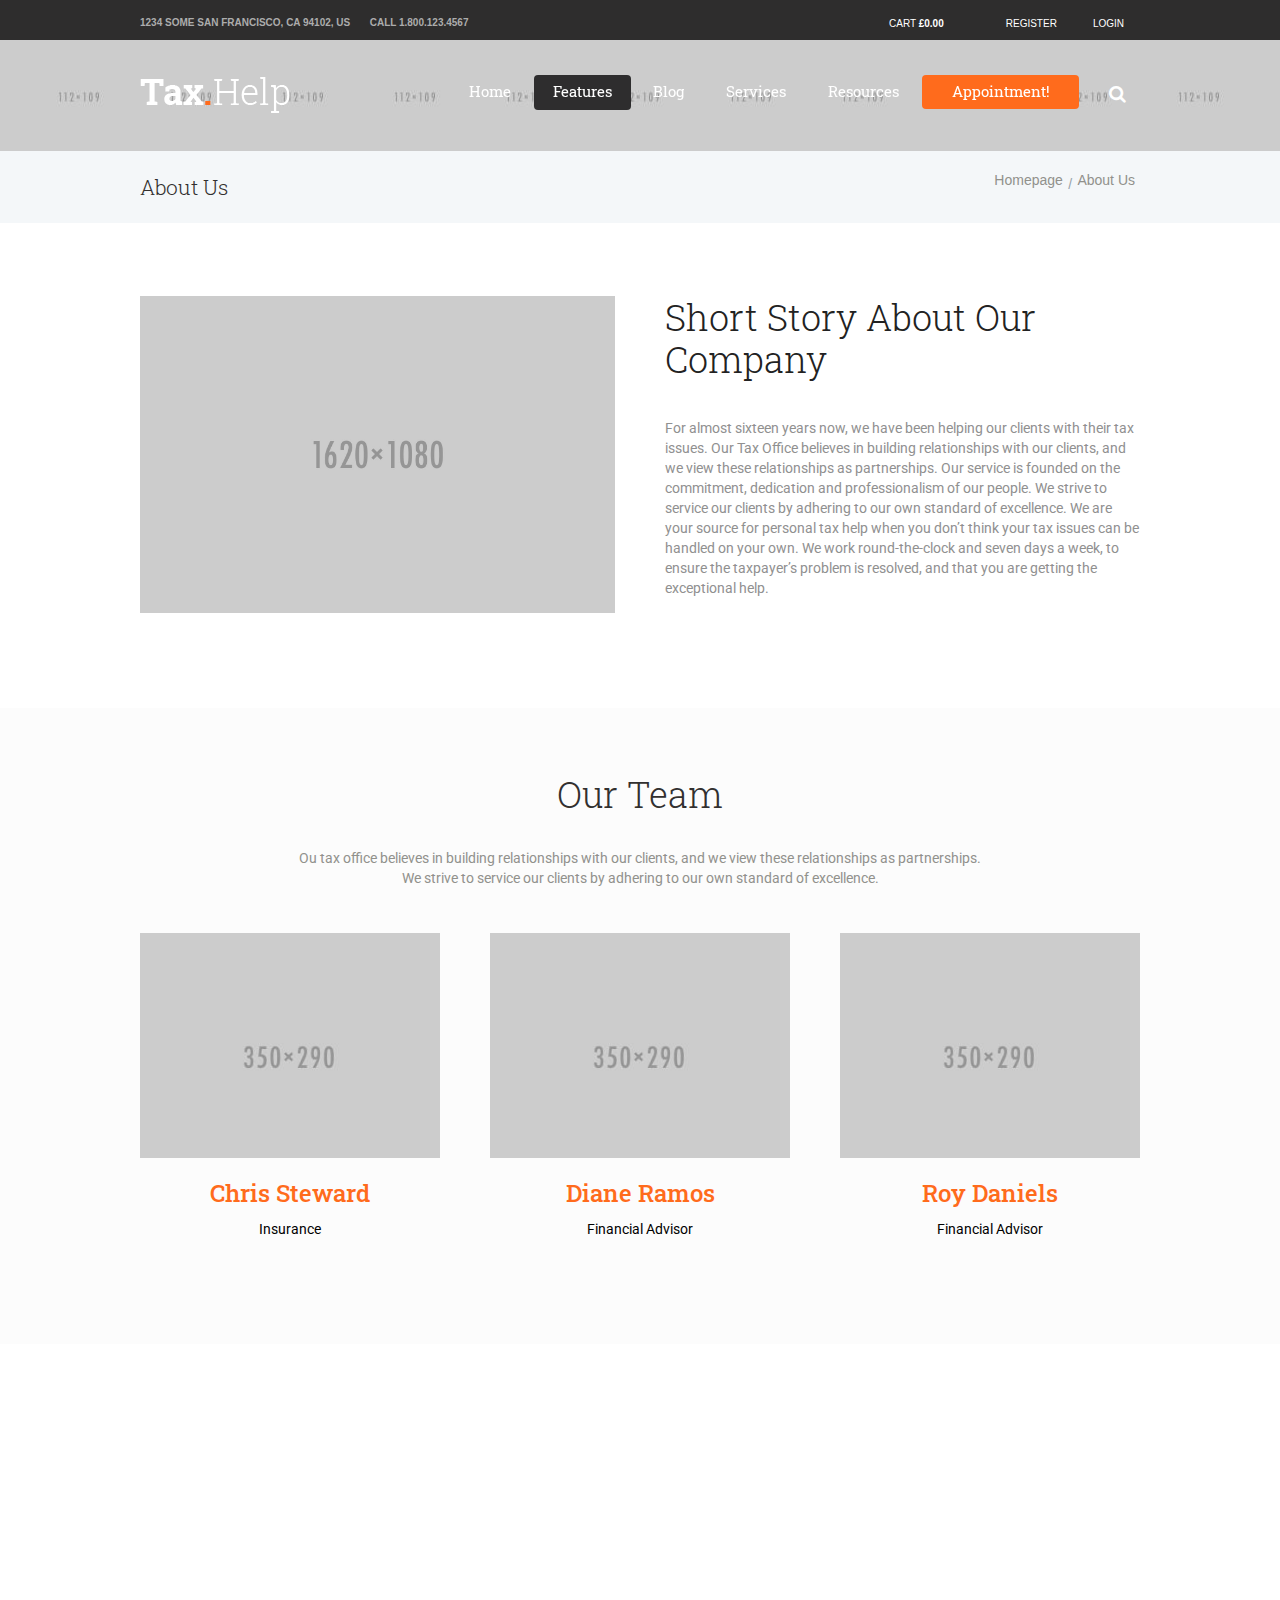
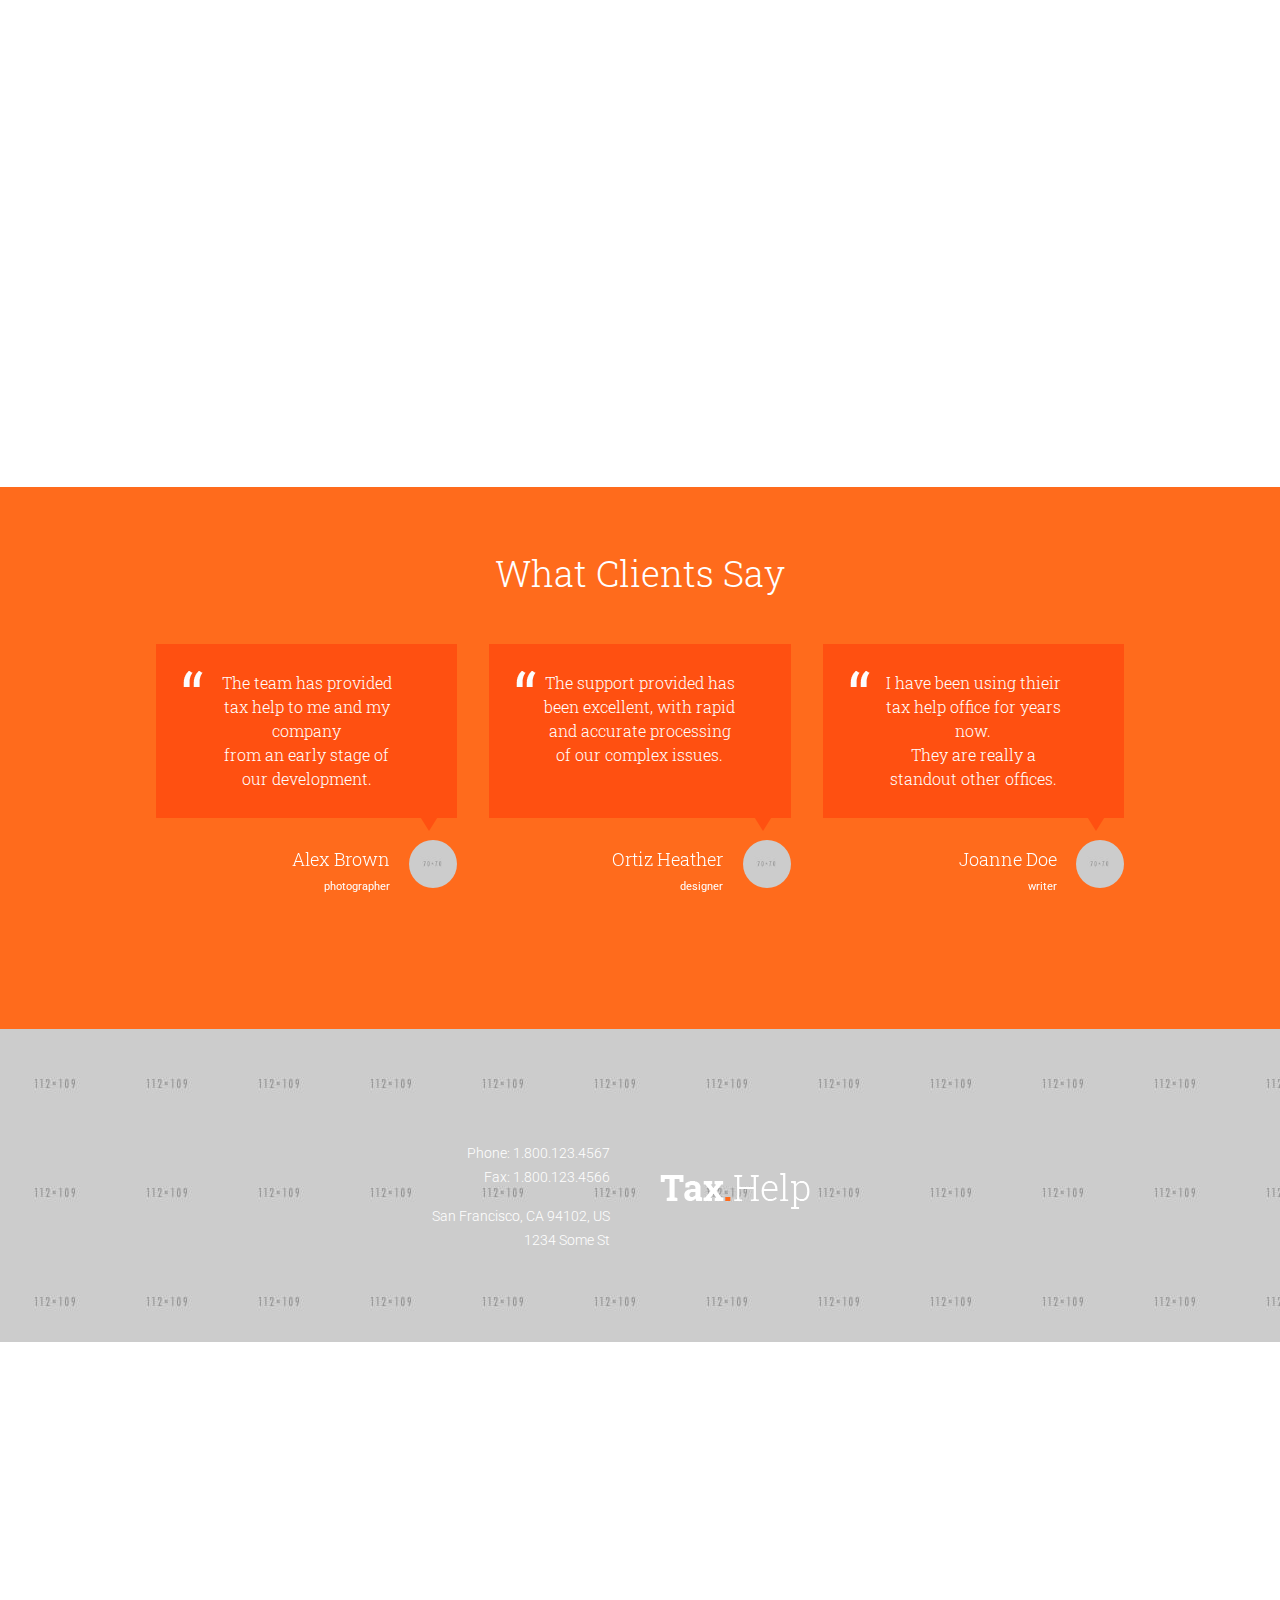
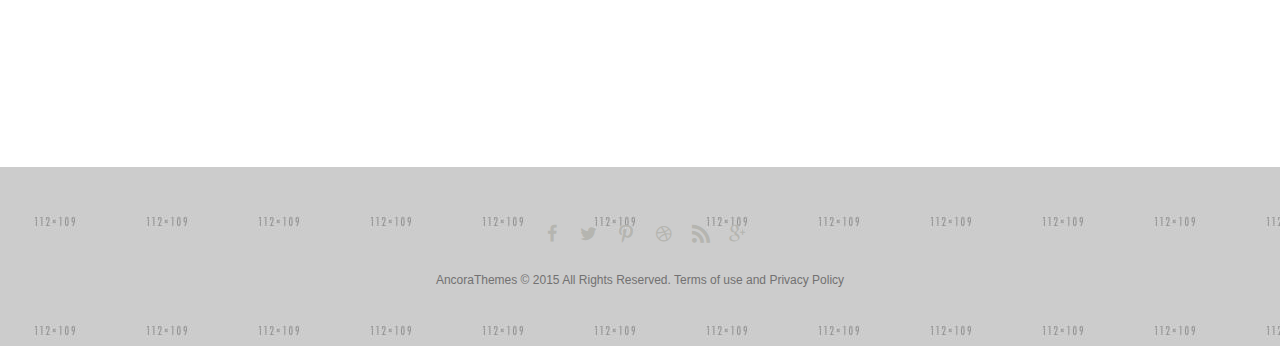
==== website/about.html @ c85f5cd6 "initial commit" ====
<!DOCTYPE html>
<html lang="en-US">
<head>
    <meta charset="UTF-8"/>
    <meta name="viewport" content="width=device-width, initial-scale=1, maximum-scale=1">
    <link rel="profile" href="http://gmpg.org/xfn/11"/>
    <link rel="icon" type="image/x-icon" href="images/favicon.png"/>
    <title>Tax Help</title>

    <link rel='stylesheet' href='http://fonts.googleapis.com/css?family=Roboto+Slab:100,100italic,300,300italic,400,400italic,700,700italic&#038;subset=latin,latin-ext,cyrillic,cyrillic-ext'
          type='text/css' media='all'/>
    <link rel='stylesheet' href='http://fonts.googleapis.com/css?family=Roboto:100,100italic,300,300italic,400,400italic,700,700italic&#038;subset=latin,latin-ext,cyrillic,cyrillic-ext'
          type='text/css' media='all'/>
    <link rel='stylesheet' href='http://fonts.googleapis.com/css?family=Roboto+Condensed:100,100italic,300,300italic,400,400italic,700,700italic&#038;subset=latin,latin-ext,cyrillic,cyrillic-ext'
          type='text/css' media='all'/>
    <link rel='stylesheet' href='font/fontello/css/fontello.css' type='text/css' media='all'/>
    <link rel='stylesheet' href='css/core.messages.min.css' type='text/css' media='all'/>
    <link rel='stylesheet' href='css/core.animation.min.css' type='text/css' media='all'/>
    <link rel='stylesheet' href='css/idangerous.swiper.min.css' type='text/css' media='all'/>
    <link rel='stylesheet' href='css/style.css' type='text/css' media='all'/>
    <link rel='stylesheet' href='css/responsive.css' type='text/css' media='all'/>
    <script type='text/javascript' src='js/vendor/jquery.js?ver=1.11.2'></script>
    <script type='text/javascript' src='js/vendor/jquery-migrate.min.js?ver=1.2.1'></script>
    <!--[if lt IE 9]>
    <script src="js/vendor/html5shiv.min.js"></script>
    <script src="js/vendor/respond.min.js"></script>
    <![endif]-->
</head>

<body class="body_style_fullscreen body_filled article_style_stretch top_panel_style_dark top_panel_opacity_solid top_panel_show top_panel_above menu_right sidebar_hide">

<div class="body_wrap">

<div class="page_wrap">

<div class="top_panel_fixed_wrap"></div>

<header class="top_panel_wrap bg_tint_dark" style="background:  url(images/bg-main-menu.jpg) repeat center bottom">

<div class="menu_user_wrap">
    <div class="content_wrap clearfix">
        <div class="menu_user_area menu_user_right menu_user_nav_area">
            <ul id="menu_user" class="menu_user_nav">

                <li class="menu_user_cart">
                    <a href="#" class="cart_button">
                        <span>Cart</span> <b class="cart_total"><span class="amount">&pound;0.00</span></b>
                    </a>
                    <ul class="widget_area sidebar_cart sidebar">
                        <li>
                            <div class="widget woocommerce widget_shopping_cart">
                                <div class="hide_cart_widget_if_empty">
                                    <div class="widget_shopping_cart_content"></div>
                                </div>
                            </div>
                        </li>
                    </ul>
                </li>

                <li class="menu_user_register">
                    <a href="#popup_registration" class="popup_link popup_register_link">Register</a>

                    <div id="popup_registration" class="popup_wrap popup_registration bg_tint_light">
                        <a href="#" class="popup_close"></a>

                        <div class="form_wrap">
                            <form name="registration_form" method="post" class="popup_form registration_form">
                                <input type="hidden" name="redirect_to" value="#"/>

                                <div class="form_left">
                                    <div class="popup_form_field login_field iconed_field icon-user-2">
                                        <input type="text" id="registration_username" name="registration_username"
                                               value="" placeholder="User name (login)">
                                    </div>
                                    <div class="popup_form_field email_field iconed_field icon-mail-1">
                                        <input type="text" id="registration_email" name="registration_email" value=""
                                               placeholder="E-mail">
                                    </div>
                                    <div class="popup_form_field agree_field">
                                        <input type="checkbox" value="agree" id="registration_agree"
                                               name="registration_agree">
                                        <label for="registration_agree">I agree with</label>
                                        <a href="#">Terms &amp; Conditions</a>
                                    </div>
                                    <div class="popup_form_field submit_field">
                                        <input type="submit" class="submit_button" value="Sign Up">
                                    </div>
                                </div>
                                <div class="form_right">
                                    <div class="popup_form_field password_field iconed_field icon-lock-1">
                                        <input type="password" id="registration_pwd" name="registration_pwd" value=""
                                               placeholder="Password">
                                    </div>
                                    <div class="popup_form_field password_field iconed_field icon-lock-1">
                                        <input type="password" id="registration_pwd2" name="registration_pwd2" value=""
                                               placeholder="Confirm Password">
                                    </div>
                                    <div class="popup_form_field description_field">Minimum 6 characters</div>
                                </div>
                            </form>
                            <div class="result message_block"></div>
                        </div>
                        <!-- /.registration_wrap -->
                    </div>
                    <!-- /.user-popUp -->
                </li>
                <li class="menu_user_login">
                    <a href="#popup_login" class="popup_link popup_login_link">Login</a>

                    <div id="popup_login" class="popup_wrap popup_login bg_tint_light">
                        <a href="#" class="popup_close"></a>

                        <div class="form_wrap">
                            <div class="form_left">
                                <form action="#" method="post" name="login_form" class="popup_form login_form">
                                    <input type="hidden" name="redirect_to" value="#">

                                    <div class="popup_form_field login_field iconed_field icon-user-2">
                                        <input type="text" id="log" name="log" value="" placeholder="Login or Email">
                                    </div>
                                    <div class="popup_form_field password_field iconed_field icon-lock-1">
                                        <input type="password" id="password" name="pwd" value=""
                                               placeholder="Password">
                                    </div>
                                    <div class="popup_form_field remember_field">
                                        <a href="#" class="forgot_password">Forgot password?</a>
                                        <input type="checkbox" value="forever" id="rememberme" name="rememberme">
                                        <label for="rememberme">Remember me</label>
                                    </div>
                                    <div class="popup_form_field submit_field">
                                        <input type="submit" class="submit_button" value="Login"></div>
                                </form>
                            </div>
                            <div class="form_right">
                                <div class="login_socials_title">You can login using your social profile</div>
                                <div class="login_socials_list sc_socials sc_socials_size_tiny">
                                    <div class="sc_socials_item">
                                        <a href="#" target="_blank" class="social_icons social_facebook">
                                            <span class="icon-facebook"></span>
                                        </a>
                                    </div>
                                    <div class="sc_socials_item">
                                        <a href="#" target="_blank" class="social_icons social_twitter">
                                            <span class="icon-twitter"></span>
                                        </a>
                                    </div>
                                    <div class="sc_socials_item">
                                        <a href="#" target="_blank" class="social_icons social_gplus">
                                            <span class="icon-gplus"></span>
                                        </a>
                                    </div>
                                </div>
                                <div class="login_socials_problem">
                                    <a href="#">Problem with login?</a>
                                </div>
                                <div class="result message_block"></div>
                            </div>
                        </div>
                        <!-- /.login_wrap -->
                    </div>
                    <!-- /.popup_login -->
                </li>

            </ul>
        </div>
        <div class="menu_user_area menu_user_left menu_user_contact_area">1234 Some San Francisco, CA 94102, US &nbsp;&nbsp;&nbsp;&nbsp;&nbsp; CALL
            1.800.123.4567
        </div>
        <div class="menu_user_area menu_user_left menu_user_contact_area"></div>
    </div>
</div>

<div class="menu_main_wrap logo_left">
    <div class="content_wrap clearfix">
        <div class="logo">
            <a href="index.html">
                <img src="images/logo_dark.png" class="logo_main" alt="">
                <img src="images/logo_dark.png" class="logo_fixed" alt="">
            </a>
        </div>

        <a href="#" class="menu_main_responsive_button icon-menu-1"></a>

        <nav role="navigation" class="menu_main_nav_area">
            <ul id="menu_main" class="menu_main_nav">
                <li class="menu-item menu-item-has-children">
                    <a href="index.html">Home</a>
                    <ul class="sub-menu">
                        <li class="menu-item">
                            <a href="index.html">Homepage Wide</a>
                        </li>
                        <li class="menu-item">
                            <a href="home-page-2.html">Homepage Boxed</a>
                        </li>
                    </ul>
                </li>
                <li class="menu-item current-menu-item current-menu-ancestor current-menu-parent menu-item-has-children">
                    <a href="#">Features</a>
                    <ul class="sub-menu">
                        <li class="menu-item">
                            <a href="typography.html">Typography</a>
                        </li>
                        <li class="menu-item">
                            <a href="shortcodes.html">Shortcodes</a>
                        </li>
                        <li class="menu-item">
                            <a href="faq.html">FAQ</a>
                        </li>
                        <li class="menu-item current-menu-item">
                            <a href="about.html">About Us</a>
                        </li>
                        <li class="menu-item">
                            <a href="tax-specialists.html">Tax Specialists</a>
                        </li>
                        <li class="menu-item">
                            <a href="pricing.html">Pricing</a>
                        </li>
                        <li class="menu-item">
                            <a href="schedule.html">Schedule</a>
                        </li>
                        <li class="menu-item">
                            <a href="single-post.html">Single Post</a>
                        </li>
                    </ul>
                </li>
                <li class="menu-item">
                    <a href="blog.html">Blog</a>
                </li>
                <li class="menu-item">
                    <a href="services.html">Services</a>
                </li>
                <li class="menu-item">
                    <a href="resources.html">Resources</a>
                </li>
                <li class="appointment menu-item">
                    <a href="schedule.html">Appointment!</a>
                </li>
            </ul>
            <div class="search_wrap search_style_regular search_ajax" title="Open/close search form">
                <a href="#" class="search_icon icon-search-2"></a>

                <div class="search_form_wrap">
                    <form method="get" class="search_form" action="#">
                        <button type="submit" class="search_submit icon-zoom-1" title="Start search"></button>
                        <input type="text" class="search_field" placeholder="" value="" name="s" title=""/>
                    </form>
                </div>
                <div class="search_results widget_area bg_tint_light">
                    <a class="search_results_close icon-delete-2"></a>

                    <div class="search_results_content"></div>
                </div>
            </div>
        </nav>
    </div>
</div>

</header>
<div class="page_top_wrap page_top_title page_top_breadcrumbs">
    <div class="content_wrap">
        <div class="breadcrumbs">
            <a class="breadcrumbs_item home" href="images">Homepage</a>
            <span class="breadcrumbs_delimiter"></span>
            <span class="breadcrumbs_item current">About Us</span>
        </div>
        <h1 class="page_title">About Us</h1>
    </div>
</div>

<div class="page_content_wrap ">

    <div class="content">
        <article
                class="itemscope post_item post_item_single post_featured_default post_format_standard page type-page status-publish hentry"
                itemscope itemtype="http://schema.org/Article">
            <section class="post_content" itemprop="articleBody">
                <div class="sc_reviews alignright"><!-- #TRX_REVIEWS_PLACEHOLDER# --></div>
                <div class="vc_row wpb_row vc_row-fluid">
                    <div class="wpb_column vc_column_container vc_col-sm-12">
                        <div class="wpb_wrapper">
                            <div class="sc_section bg_tint_light" data-animation="animated fadeInUp normal"
                                 style="margin-bottom:4em !important; margin-top: 4.5em !important;">
                                <div class="sc_content content_wrap">
                                    <div class="columns_wrap sc_columns columns_nofluid sc_columns_count_2 width_100_resp">
                                        <div class="column-1_2 sc_column_item sc_column_item_1 odd first">
                                            <figure class="sc_image  sc_image_shape_square">
                                                <img src="images/Depositphotos_50948171.jpg" alt=""/>
                                            </figure>
                                        </div>
                                        <div class="column-1_2 sc_column_item sc_column_item_2 even">
                                            <h2 class="sc_title sc_title_regular" style="margin-top:0;">
                                                Short Story About Our Company
                                            </h2>

                                            <div class="wpb_text_column wpb_content_element ">
                                                <div class="wpb_wrapper">
                                                    <p> For almost sixteen years now, we have been helping our clients
                                                        with their tax issues. Our Tax Office believes in building
                                                        relationships with our clients, and we view these relationships
                                                        as partnerships. Our service is founded on the commitment,
                                                        dedication and professionalism of our people. We strive to
                                                        service our clients by adhering to our own standard of
                                                        excellence. We are your source for personal tax help when you
                                                        don&#8217;t think your tax issues can be handled on your own. We
                                                        work round-the-clock and seven days a week, to ensure the
                                                        taxpayer’s problem is resolved, and that you are getting the
                                                        exceptional help. </p>

                                                </div>
                                            </div>
                                        </div>
                                    </div>
                                </div>
                            </div>
                        </div>
                    </div>
                </div>
                <div class="vc_row wpb_row vc_row-fluid">
                    <div class="vc_col-sm-12 wpb_column vc_column_container">
                        <div class="wpb_wrapper">
                            <div class="sc_section bg_tint_none" data-animation="animated fadeInUp normal"
                                 style="background-color:#fcfcfc;">
                                <div class="sc_content content_wrap"
                                     style="margin-top:4em !important;margin-bottom:4em !important;">
                                    <div class="wpb_column vc_column_container vc_col-sm-12">
                                        <div class="wpb_wrapper">
                                            <h2 class="sc_title sc_title_regular sc_align_center"
                                                style="margin-top:0;margin-bottom:0.85em;text-align:center;">
                                                Our Team
                                            </h2>

                                            <div class="wpb_text_column wpb_content_element ">
                                                <div class="wpb_wrapper">
                                                    <p style="text-align: center;">Ou tax office believes in building relationships
                                                        with our clients, and we view these relationships as partnerships.<br>
                                                        We strive to service our clients by adhering to our own standard of
                                                        excellence.</p>

                                                </div>
                                            </div>
                                            <div class="sc_team sc_team_style_1">
                                                <div class="sc_columns columns_wrap">
                                                    <div class="column-1_3">
                                                        <div class="sc_team_item sc_team_item_1 odd first">
                                                            <div class="sc_team_item_avatar">
                                                                <img class="wp-post-image" width="350"
                                                                     height="290" alt="team-2.jpg"
                                                                     src="images/team-2-350x290.jpg">
                                                            </div>
                                                            <div class="sc_team_item_description">
                                                                Aenean et mi ultrices, luctus sapien ut, luctus nulla.
                                                                Proin pulvinar erat at urna fermentum, et
                                                                vestibulum enim porttitor.
                                                            </div>
                                                            <div class="sc_team_item_info">
                                                                <h6 class="sc_team_item_title">
                                                                    <a href="#">Chris Steward</a>
                                                                </h6>

                                                                <div class="sc_team_item_position">Insurance</div>
                                                                <div class="sc_socials sc_socials_size_small">
                                                                    <div class="sc_socials_item">
                                                                        <a href="#" target="_blank"
                                                                           class="social_icons social_facebook">
                                                                            <span class="icon-facebook"></span>
                                                                        </a>
                                                                    </div>
                                                                    <div class="sc_socials_item">
                                                                        <a href="#" target="_blank"
                                                                           class="social_icons social_twitter">
                                                                            <span class="icon-twitter"></span>
                                                                        </a>
                                                                    </div>
                                                                    <div class="sc_socials_item">
                                                                        <a href="#" target="_blank"
                                                                           class="social_icons social_pinterest">
                                                                            <span class="icon-pinterest"></span>
                                                                        </a>
                                                                    </div>
                                                                    <div class="sc_socials_item">
                                                                        <a href="#" target="_blank"
                                                                           class="social_icons social_dribbble">
                                                                            <span class="icon-dribbble"></span>
                                                                        </a>
                                                                    </div>
                                                                </div>
                                                            </div>
                                                        </div>
                                                    </div>
                                                    <div class="column-1_3">
                                                        <div class="sc_team_item sc_team_item_2 even">
                                                            <div class="sc_team_item_avatar">
                                                                <img class="wp-post-image" width="350"
                                                                     height="290" alt="team-1.jpg"
                                                                     src="images/team-1-350x290.jpg">
                                                            </div>
                                                            <div class="sc_team_item_description">
                                                                Etiam vehicula ligula eu mi mollis molestie. Aliquam
                                                                rutrum in mauris vel posuere. Praesent at dapibus odio.
                                                            </div>
                                                            <div class="sc_team_item_info">
                                                                <h6 class="sc_team_item_title">
                                                                    <a href="#">Diane Ramos</a>
                                                                </h6>

                                                                <div class="sc_team_item_position">Financial Advisor</div>
                                                                <div class="sc_socials sc_socials_size_small">
                                                                    <div class="sc_socials_item">
                                                                        <a href="#" target="_blank"
                                                                           class="social_icons social_facebook">
                                                                            <span class="icon-facebook"></span>
                                                                        </a>
                                                                    </div>
                                                                    <div class="sc_socials_item">
                                                                        <a href="#" target="_blank"
                                                                           class="social_icons social_twitter">
                                                                            <span class="icon-twitter"></span>
                                                                        </a>
                                                                    </div>
                                                                    <div class="sc_socials_item">
                                                                        <a href="#" target="_blank"
                                                                           class="social_icons social_pinterest">
                                                                            <span class="icon-pinterest"></span>
                                                                        </a>
                                                                    </div>
                                                                    <div class="sc_socials_item">
                                                                        <a href="#" target="_blank"
                                                                           class="social_icons social_dribbble">
                                                                            <span class="icon-dribbble"></span>
                                                                        </a>
                                                                    </div>
                                                                </div>
                                                            </div>
                                                        </div>
                                                    </div>
                                                    <div class="column-1_3">
                                                        <div class="sc_team_item sc_team_item_3 odd">
                                                            <div class="sc_team_item_avatar">
                                                                <img class="wp-post-image" width="350"
                                                                     height="290" alt="team-3.jpg"
                                                                     src="images/team-3-350x290.jpg">
                                                            </div>
                                                            <div class="sc_team_item_description">
                                                                Aenean et mi ultrices, luctus sapien ut, luctus nulla.
                                                                Proin pulvinar erat at urna fermentum, et vestibulum
                                                                enim porttitor.
                                                            </div>
                                                            <div class="sc_team_item_info">
                                                                <h6 class="sc_team_item_title">
                                                                    <a href="#">Roy Daniels</a>
                                                                </h6>

                                                                <div class="sc_team_item_position">Financial Advisor</div>
                                                                <div class="sc_socials sc_socials_size_small">
                                                                    <div class="sc_socials_item">
                                                                        <a href="#" target="_blank"
                                                                           class="social_icons social_facebook">
                                                                            <span class="icon-facebook"></span>
                                                                        </a>
                                                                    </div>
                                                                    <div class="sc_socials_item">
                                                                        <a href="#" target="_blank"
                                                                           class="social_icons social_twitter">
                                                                            <span class="icon-twitter"></span>
                                                                        </a>
                                                                    </div>
                                                                    <div class="sc_socials_item">
                                                                        <a href="#" target="_blank"
                                                                           class="social_icons social_pinterest">
                                                                            <span class="icon-pinterest"></span>
                                                                        </a>
                                                                    </div>
                                                                    <div class="sc_socials_item">
                                                                        <a href="#" target="_blank"
                                                                           class="social_icons social_dribbble">
                                                                            <span class="icon-dribbble"></span>
                                                                        </a>
                                                                    </div>
                                                                </div>
                                                            </div>
                                                        </div>
                                                    </div>
                                                </div>
                                            </div>
                                        </div>
                                    </div>
                                </div>
                            </div>
                        </div>
                    </div>
                </div>
                <div class="vc_row wpb_row vc_row-fluid">
                    <div class="vc_col-sm-12 wpb_column vc_column_container">
                        <div class="wpb_wrapper">
                            <div class="sc_section bg_tint_none" data-animation="animated fadeInUp normal"
                                 style="border-bottom: 1px solid #eeeeee;">
                                <div class="sc_content content_wrap" style="margin-top:3em !important;margin-bottom:3em !important;">
                                    <div class="columns_wrap sc_columns columns_nofluid sc_columns_count_2 about_skills">
                                        <div class="column-1_2 sc_column_item sc_column_item_1 odd first">
                                            <h2 class="sc_title sc_title_regular">Our Job Skills</h2>

                                            <div id="sc_skills_diagram_23635356" class="sc_skills sc_skills_pie sc_skills_compact_on"
                                                 style="width:70%;" data-type="pie" data-subtitle="Skills">
                                                <div class="sc_skills_legend">
                                                    <div class="sc_skills_legend_item">
                                                        <span class="sc_skills_legend_marker" style="background-color:#67d9ee"></span>
                                                        <span class="sc_skills_legend_title">Audit Preparation</span>
                                                        <span class="sc_skills_legend_value">41</span>
                                                    </div>
                                                    <div class="sc_skills_legend_item">
                                                        <span class="sc_skills_legend_marker" style="background-color:#85e1f2"></span>
                                                        <span class="sc_skills_legend_title">Variance Analysis</span>
                                                        <span class="sc_skills_legend_value">56</span>
                                                    </div>
                                                    <div class="sc_skills_legend_item">
                                                        <span class="sc_skills_legend_marker" style="background-color:#a4eaf7"></span>
                                                        <span class="sc_skills_legend_title">Financial Planning</span>
                                                        <span class="sc_skills_legend_value">66</span>
                                                    </div>
                                                    <div class="sc_skills_legend_item">
                                                        <span class="sc_skills_legend_marker" style="background-color:#c2f3fc"></span>
                                                        <span class="sc_skills_legend_title">Tax Advisory</span>
                                                        <span class="sc_skills_legend_value">90</span>
                                                    </div>
                                                    <div class="sc_skills_legend_item">
                                                        <span class="sc_skills_legend_marker" style="background-color:#d7f9ff"></span>
                                                        <span class="sc_skills_legend_title">Write-up Work</span>
                                                        <span class="sc_skills_legend_value">80</span>
                                                    </div>
                                                </div>
                                                <div class="sc_skills_item">
                                                    <canvas id="sc_skills_diagram_23635356_pie" class="sc_skills_pie_canvas"></canvas>
                                                    <div class="sc_skills_data" style="display:none;">
                                                        <div class="pie" data-start="0" data-stop="41" data-step="1" data-steps="100"
                                                             data-max="100" data-speed="34" data-duration="1394" data-color="#67d9ee"
                                                             data-bg_color="#f4f7f9" data-border_color="#ffffff" data-cutout="70"
                                                             data-easing="easeOutCirc" data-ed="%">
                                                            <input type="hidden" class="text" value="Audit Preparation"/>
                                                            <input type="hidden" class="percent" value="41"/>
                                                            <input type="hidden" class="color" value="#67d9ee"/>
                                                        </div>
                                                        <div class="pie" data-start="0" data-stop="56" data-step="1" data-steps="100"
                                                             data-max="100" data-speed="36" data-duration="2016" data-color="#85e1f2"
                                                             data-bg_color="#f4f7f9" data-border_color="#ffffff" data-cutout="70"
                                                             data-easing="easeOutCirc" data-ed="%">
                                                            <input type="hidden" class="text" value="Variance Analysis"/>
                                                            <input type="hidden" class="percent" value="56"/>
                                                            <input type="hidden" class="color" value="#85e1f2"/>
                                                        </div>
                                                        <div class="pie" data-start="0" data-stop="66" data-step="1" data-steps="100"
                                                             data-max="100" data-speed="33" data-duration="2178" data-color="#a4eaf7"
                                                             data-bg_color="#f4f7f9" data-border_color="#ffffff" data-cutout="70"
                                                             data-easing="easeOutCirc" data-ed="%">
                                                            <input type="hidden" class="text" value="Financial Planning"/>
                                                            <input type="hidden" class="percent" value="66"/>
                                                            <input type="hidden" class="color" value="#a4eaf7"/>
                                                        </div>
                                                        <div class="pie" data-start="0" data-stop="90" data-step="1" data-steps="100"
                                                             data-max="100" data-speed="13" data-duration="1170" data-color="#c2f3fc"
                                                             data-bg_color="#f4f7f9" data-border_color="#ffffff" data-cutout="70"
                                                             data-easing="easeOutCirc" data-ed="%">
                                                            <input type="hidden" class="text" value="Tax Advisory"/>
                                                            <input type="hidden" class="percent" value="90"/>
                                                            <input type="hidden" class="color" value="#c2f3fc"/>
                                                        </div>
                                                        <div class="pie" data-start="0" data-stop="80" data-step="1" data-steps="100"
                                                             data-max="100" data-speed="39" data-duration="3120" data-color="#d7f9ff"
                                                             data-bg_color="#f4f7f9" data-border_color="#ffffff" data-cutout="70"
                                                             data-easing="easeOutCirc" data-ed="%">
                                                            <input type="hidden" class="text" value="Write-up Work"/>
                                                            <input type="hidden" class="percent" value="80"/>
                                                            <input type="hidden" class="color" value="#d7f9ff"/>
                                                        </div>
                                                    </div>
                                                </div>
                                            </div>
                                        </div>
                                        <div class="column-1_2 sc_column_item sc_column_item_2 even">
                                            <h2 class="sc_title sc_title_regular">Our Skills</h2>

                                            <div id="sc_skills_diagram_458989488" class="sc_skills sc_skills_bar sc_skills_horizontal"
                                                 data-type="bar" data-subtitle="Skills" data-dir="horizontal">
                                                <div class="sc_skills_info">
                                                    <div class="sc_skills_label">Audit Preparation</div>
                                                </div>
                                                <div class="sc_skills_item sc_skills_style_1 odd first">
                                                    <div class="sc_skills_count" style="background-color:#ff6b1c; border-color:#ff6b1c">
                                                        <div class="sc_skills_total" data-start="0" data-stop="98" data-step="1"
                                                             data-max="100" data-speed="31" data-duration="3038" data-ed="%">0%
                                                        </div>
                                                    </div>
                                                </div>
                                                <div class="sc_skills_info">
                                                    <div class="sc_skills_label">Variance Analysis</div>
                                                </div>
                                                <div class="sc_skills_item sc_skills_style_1 even">
                                                    <div class="sc_skills_count" style="background-color:#ff6b1c; border-color:#ff6b1c">
                                                        <div class="sc_skills_total" data-start="0" data-stop="66" data-step="1"
                                                             data-max="100" data-speed="34" data-duration="2244" data-ed="%">0%
                                                        </div>
                                                    </div>
                                                </div>
                                                <div class="sc_skills_info">
                                                    <div class="sc_skills_label">Financial Planning</div>
                                                </div>
                                                <div class="sc_skills_item sc_skills_style_1 odd">
                                                    <div class="sc_skills_count" style="background-color:#ff6b1c; border-color:#ff6b1c">
                                                        <div class="sc_skills_total" data-start="0" data-stop="87" data-step="1"
                                                             data-max="100" data-speed="25" data-duration="2175" data-ed="%">0%
                                                        </div>
                                                    </div>
                                                </div>
                                                <div class="sc_skills_info">
                                                    <div class="sc_skills_label">Tax Advisory</div>
                                                </div>
                                                <div class="sc_skills_item sc_skills_style_1 even">
                                                    <div class="sc_skills_count" style="background-color:#ff6b1c; border-color:#ff6b1c">
                                                        <div class="sc_skills_total" data-start="0" data-stop="82" data-step="1"
                                                             data-max="100" data-speed="26" data-duration="2132" data-ed="%">0%
                                                        </div>
                                                    </div>
                                                </div>
                                            </div>
                                        </div>
                                    </div>
                                </div>
                            </div>
                        </div>
                    </div>

                </div>
                <div class="vc_row wpb_row vc_row-fluid">
                    <div class="wpb_column vc_column_container vc_col-sm-12">
                        <div class="wpb_wrapper">
                            <div class="sc_section bg_tint_light" data-animation="animated fadeInUp normal"
                                 style="margin-top:50px !important;">
                                <div class="sc_content content_wrap">
                                    <h2 class="sc_title sc_title_regular sc_align_center"
                                        style="text-align:center;">Services</h2>

                                    <div class="columns_wrap sc_columns columns_nofluid sc_columns_count_4">
                                        <div class="column-1_4 sc_column_item sc_column_item_1 odd first">
                                            <div class="sc_section aligncenter">
                                                <figure class="sc_image sc_image_shape_square">
                                                    <img src="images/icon-timer.png" alt=""/>
                                                </figure>
                                                <h2 class="sc_title sc_title_regular"
                                                    style="margin-top:20px;margin-bottom:0;font-weight:400;font-size:42px;">
                                                    16</h2>

                                                <div class="sc_line sc_line_style_solid"
                                                     style="margin: 10px auto 16px;width:38px;border-top: 2px solid #67d9ee;"></div>
                                                <div class="wpb_text_column wpb_content_element ">
                                                    <div class="wpb_wrapper">
                                                        <p>YEARS OF PRACTICE</p>

                                                    </div>
                                                </div>
                                            </div>
                                        </div>
                                        <div class="column-1_4 sc_column_item sc_column_item_2 even">
                                            <div class="sc_section aligncenter">
                                                <figure class="sc_image  sc_image_shape_square">
                                                    <img src="images/icon-mail.png" alt=""/>
                                                </figure>
                                                <h2 class="sc_title sc_title_regular"
                                                    style="margin-top:20px;margin-bottom:0;font-weight:400;font-size:42px;">
                                                    1238</h2>

                                                <div class="sc_line sc_line_style_solid"
                                                     style="margin: 10px auto 16px;width:38px;border-top: 2px solid #67d9ee;"></div>
                                                <div class="wpb_text_column wpb_content_element ">
                                                    <div class="wpb_wrapper">
                                                        <p>HAPPY CLIENTS SO FAR</p>

                                                    </div>
                                                </div>
                                            </div>
                                        </div>
                                        <div class="column-1_4 sc_column_item sc_column_item_3 odd">
                                            <div class="sc_section aligncenter">
                                                <figure class="sc_image  sc_image_shape_square">
                                                    <img src="images/icon-chat.png" alt=""/>
                                                </figure>
                                                <h2 class="sc_title sc_title_regular"
                                                    style="margin-top:20px;margin-bottom:0;font-weight:400;font-size:42px;">
                                                    568</h2>

                                                <div class="sc_line sc_line_style_solid"
                                                     style="margin: 10px auto 16px;width:38px;border-top: 2px solid #67d9ee;"></div>
                                                <div class="wpb_text_column wpb_content_element ">
                                                    <div class="wpb_wrapper">
                                                        <p>MILLION DOLLARS SAVED</p>

                                                    </div>
                                                </div>
                                            </div>
                                        </div>
                                        <div class="column-1_4 sc_column_item sc_column_item_4 even">
                                            <div class="sc_section aligncenter">
                                                <figure class="sc_image  sc_image_shape_square">
                                                    <img src="images/icon-help.png" alt=""/>
                                                </figure>
                                                <h2 class="sc_title sc_title_regular"
                                                    style="margin-top:20px;margin-bottom:0;font-weight:400;font-size:42px;">
                                                    24</h2>

                                                <div class="sc_line sc_line_style_solid"
                                                     style="margin: 10px auto 16px;width:38px;border-top: 2px solid #67d9ee;"></div>
                                                <div class="wpb_text_column wpb_content_element ">
                                                    <div class="wpb_wrapper">
                                                        <p>U.S. OFFICES</p>

                                                    </div>
                                                </div>
                                            </div>
                                        </div>
                                    </div>
                                </div>
                            </div>
                        </div>
                    </div>
                </div>
                <div class="vc_row wpb_row vc_row-fluid">
                    <div class="vc_col-sm-12 wpb_column vc_column_container">
                        <div class="wpb_wrapper">
                            <div class="sc_section section-testimonials bg_tint_none">
                                <div class="sc_content content_wrap" style="margin-top:4em !important;margin-bottom:4em !important;">
                                    <h2 class="sc_title sc_title_regular sc_align_center" style="margin-top:45px;text-align:center;color:#fff;">
                                        What Clients Say</h2>

                                    <div id="sc_testimonials_1571975359"
                                         class="sc_testimonials sc_slider_swiper_testimonials swiper-slider-container sc_slider_nopagination sc_slider_controls sc_slider_height_fixed"
                                         data-old-height="20em" data-interval="7000" style="margin-top:3em;height:20em;width:100%;">
                                        <div class="slides swiper-wrapper">
                                            <div class="swiper-slide" data-style="width:100%;height:20em;" style="width:100%;height:20em;">
                                                <div class="sc_testimonial_item">
                                                    <div class="sc_testimonial_content">
                                                        <p>The team has provided tax help to me and my
                                                            company<br>
                                                            from an early stage of our development. </p>

                                                    </div>
                                                    <div class="box-info-tes">
                                                        <div class="left-info-tes">
                                                            <div class="sc_testimonial_author">
                                                                <a href="#">Alex Brown</a>
                                                            </div>
                                                            <div class="sc_testimonial_author_profession">
                                                                <a href="#">photographer</a>
                                                            </div>
                                                        </div>
                                                        <div class="sc_testimonial_avatar">
                                                            <img class="wp-post-image" width="70" height="70" alt="team-3.jpg"
                                                                 src="images/team-3-70x70.jpg">
                                                        </div>
                                                    </div>
                                                </div>
                                            </div>
                                            <div class="swiper-slide" data-style="width:100%;height:20em;" style="width:100%;height:20em;">
                                                <div class="sc_testimonial_item">
                                                    <div class="sc_testimonial_content">
                                                        <p>The support provided has been excellent, with
                                                            rapid<br>
                                                            and accurate processing of our complex issues. </p>

                                                    </div>
                                                    <div class="box-info-tes">
                                                        <div class="left-info-tes">
                                                            <div class="sc_testimonial_author">
                                                                <a href="#">Ortiz Heather</a>
                                                            </div>
                                                            <div class="sc_testimonial_author_profession">
                                                                <a href="#">designer</a>
                                                            </div>
                                                        </div>
                                                        <div class="sc_testimonial_avatar">
                                                            <img class="wp-post-image" width="70" height="70" alt="team-2.jpg"
                                                                 src="images/team-2-70x70.jpg">
                                                        </div>
                                                    </div>
                                                </div>
                                            </div>
                                            <div class="swiper-slide" data-style="width:100%;height:20em;" style="width:100%;height:20em;">
                                                <div class="sc_testimonial_item">
                                                    <div class="sc_testimonial_content">
                                                        <p>I have been using thieir tax help office for years
                                                            now.<br>
                                                            They are really a standout other offices.</p>

                                                    </div>
                                                    <div class="box-info-tes">
                                                        <div class="left-info-tes">
                                                            <div class="sc_testimonial_author">
                                                                <a href="#">Joanne Doe</a>
                                                            </div>
                                                            <div class="sc_testimonial_author_profession">
                                                                <a href="#">writer</a>
                                                            </div>
                                                        </div>
                                                        <div class="sc_testimonial_avatar">
                                                            <img class="wp-post-image" width="70" height="70"
                                                                 alt="bigstock-Portrait-of-a-Successful-Busin-44237701.jpg"
                                                                 src="images/bigstock-Portrait-of-a-Successful-Busin-44237701-70x70.jpg">
                                                        </div>
                                                    </div>
                                                </div>
                                            </div>
                                            <div class="swiper-slide" data-style="width:100%;height:20em;" style="width:100%;height:20em;">
                                                <div class="sc_testimonial_item">
                                                    <div class="sc_testimonial_content">
                                                        <p>The team are masters of taxes. They handled my tax
                                                            issues<br>
                                                            in a few days, and I don&#8217;t have to think about. </p>

                                                    </div>
                                                    <div class="box-info-tes">
                                                        <div class="left-info-tes">
                                                            <div class="sc_testimonial_author">
                                                                <a href="#">Olivia Bangle</a>
                                                            </div>
                                                            <div class="sc_testimonial_author_profession">
                                                                <a href="#">artist</a>
                                                            </div>
                                                        </div>
                                                        <div class="sc_testimonial_avatar">
                                                            <img class="wp-post-image" width="70" height="70"
                                                                 alt="bigstock-Blonde-laughing-businesswoman-51788770.jpg"
                                                                 src="images/bigstock-Blonde-laughing-businesswoman-51788770-70x70.jpg">
                                                        </div>
                                                    </div>
                                                </div>
                                            </div>
                                            <div class="swiper-slide" data-style="width:100%;height:20em;" style="width:100%;height:20em;">
                                                <div class="sc_testimonial_item">
                                                    <div class="sc_testimonial_content">
                                                        <p>They have been managing my tax issues since
                                                            2004.<br>
                                                            They are always friendly, reliable, and professional.</p>

                                                    </div>
                                                    <div class="box-info-tes">
                                                        <div class="left-info-tes">
                                                            <div class="sc_testimonial_author">
                                                                <a href="#">Michaela Doug</a>
                                                            </div>
                                                            <div class="sc_testimonial_author_profession">
                                                                <a href="#">artist</a>
                                                            </div>
                                                        </div>
                                                        <div class="sc_testimonial_avatar">
                                                            <img class="wp-post-image" width="70" height="70"
                                                                 alt="Depositphotos_36709451_original.jpg"
                                                                 src="images/Depositphotos_36709451_original-70x70.jpg">
                                                        </div>
                                                    </div>
                                                </div>
                                            </div>
                                            <div class="swiper-slide" data-style="width:100%;height:20em;" style="width:100%;height:20em;">
                                                <div class="sc_testimonial_item">
                                                    <div class="sc_testimonial_content">
                                                        <p>A first class service for small and big
                                                            businesses.<br>
                                                            These guys know exactly what they do. </p>

                                                    </div>
                                                    <div class="box-info-tes">
                                                        <div class="left-info-tes">
                                                            <div class="sc_testimonial_author">
                                                                <a href="#">Adrien Brody</a>
                                                            </div>
                                                            <div class="sc_testimonial_author_profession">
                                                                <a href="#">actor</a>
                                                            </div>
                                                        </div>
                                                        <div class="sc_testimonial_avatar">
                                                            <img class="wp-post-image" width="70" height="70"
                                                                 alt="bigstock-Confident-business-man-pointin-21958307.jpg"
                                                                 src="images/bigstock-Confident-business-man-pointin-21958307-70x70.jpg">
                                                        </div>
                                                    </div>
                                                </div>
                                            </div>
                                        </div>
                                        <div class="sc_slider_controls_wrap">
                                            <a class="sc_slider_prev" href="#"></a>
                                            <a class="sc_slider_next" href="#"></a>
                                        </div>
                                    </div>
                                </div>
                            </div>
                        </div>
                    </div>

                </div>
            </section> <!-- </section> class="post_content" itemprop="articleBody"> -->
        </article>
        <!-- </article> class="itemscope post_item post_item_single post_featured_default post_format_standard post-756 page type-page status-publish hentry" itemscope itemtype="http://schema.org/Article"> -->
    <section class="related_wrap related_wrap_empty"></section>
    </div>
    <!-- </div> class="content"> -->

    <div class="content_wrap">

    </div>
    <!-- </div> class="content_wrap"> -->
</div>
<!-- </.page_content_wrap> -->
<footer class="footer_wrap footer_wrap_none_p bg_tint_light footer_style_light widget_area">
    <div class="content_wrap">
        <div class="columns_wrap">
        </div>
        <!-- /.columns_wrap -->
    </div>
    <!-- /.content_wrap -->
</footer>
<!-- /.footer_wrap -->
<footer class="contacts_wrap bg_tint_dark contacts_style_dark">
    <div class="content_wrap">
        <div class="logo">
            <a href="index.html">
                <img src="images/logo-taxhelp.png" alt="">
            </a>
        </div>
        <div class="contacts_address">
            <address class="address_right">
                Phone: 1.800.123.4567<br>
                Fax: 1.800.123.4566
            </address>
            <address class="address_left">
                San Francisco, CA 94102, US<br>
                1234 Some St
            </address>
        </div>
    </div>
    <!-- /.content_wrap -->
</footer>
<!-- /.contacts_wrap -->
<div id="sc_googlemap_792194092" class="sc_googlemap" style="width:100%;height:425px;"
     data-address="San Francisco, CA 94102, US" data-description="San Francisco, CA 94102, US" data-latlng=""
     data-zoom="16" data-style="greyscale2"
     data-point="images/location.png"></div>
<div class="copyright_wrap">
    <div class="content_wrap">
        <div class="sc_socials sc_socials_size_small">
            <div class="sc_socials_item">
                <a href="#" target="_blank" class="social_icons social_facebook">
                    <span class="icon-facebook"></span>
                </a>
            </div>
            <div class="sc_socials_item">
                <a href="#" target="_blank" class="social_icons social_twitter">
                    <span class="icon-twitter"></span>
                </a>
            </div>
            <div class="sc_socials_item">
                <a href="#" target="_blank" class="social_icons social_pinterest">
                    <span class="icon-pinterest"></span>
                </a>
            </div>
            <div class="sc_socials_item">
                <a href="#" target="_blank" class="social_icons social_dribbble">
                    <span class="icon-dribbble"></span>
                </a>
            </div>
            <div class="sc_socials_item">
                <a href="#" target="_blank" class="social_icons social_rss">
                    <span class="icon-rss"></span>
                </a>
            </div>
            <div class="sc_socials_item">
                <a href="#" target="_blank" class="social_icons social_gplus">
                    <span class="icon-gplus"></span>
                </a>
            </div>
        </div>
        <p>AncoraThemes © 2015 All Rights Reserved. <a href="#">Terms of use</a> and <a href="#">Privacy Policy</a></p>
    </div>
</div>

</div>
<!-- /.page_wrap -->

</div>        <!-- /.body_wrap -->

<a href="#" class="scroll_to_top icon-angle-up-1" title="Scroll to top"></a>


<div class="custom_html_section">
</div>

<script type='text/javascript' src='http://maps.google.com/maps/api/js'></script>
<script type='text/javascript' src='js/vendor/superfish.min.js'></script>
<script type='text/javascript' src='js/vendor/idangerous.swiper-2.7.min.js'></script>
<script type='text/javascript' src='js/vendor/idangerous.swiper.scrollbar-2.4.min.js'></script>
<script type='text/javascript' src='js/vendor/core.min.js?ver=1.11.4'></script>
<script type='text/javascript' src='js/vendor/chart.min.js'></script>

<script type='text/javascript' src='js/custom/core.utils.min.js'></script>
<script type='text/javascript' src='js/custom/core.init.js'></script>
<script type='text/javascript' src='js/custom/core.googlemap.js'></script>
<script type='text/javascript' src='js/custom/core.messages.min.js'></script>
<script type='text/javascript' src='js/custom/shortcodes.js'></script>

</body>
</html>
---- website/font/fontello/css/fontello.css ----
@font-face {
  font-family: 'fontello';
  src: url('../font/fontello.eot?52506895');
  src: url('../font/fontello.eot?52506895#iefix') format('embedded-opentype'),
       url('../font/fontello.woff?52506895') format('woff'),
       url('../font/fontello.ttf?52506895') format('truetype'),
       url('../font/fontello.svg?52506895#fontello') format('svg');
  font-weight: normal;
  font-style: normal;
}
/* Chrome hack: SVG is rendered more smooth in Windozze. 100% magic, uncomment if you need it. */
/* Note, that will break hinting! In other OS-es font will be not as sharp as it could be */
/*
@media screen and (-webkit-min-device-pixel-ratio:0) {
  @font-face {
    font-family: 'fontello';
    src: url('../font/fontello.svg?52506895#fontello') format('svg');
  }
}
*/
 
 [class^="icon-"]:before, [class*=" icon-"]:before {
  font-family: "fontello";
  font-style: normal;
  font-weight: normal;
  speak: none;
 
  display: inline-block;
  text-decoration: inherit;
  width: 1em;
  margin-right: .2em;
  text-align: center;
  /* opacity: .8; */
 
  /* For safety - reset parent styles, that can break glyph codes*/
  font-variant: normal;
  text-transform: none;
 
  /* fix buttons height, for twitter bootstrap */
  line-height: 1em;
 
  /* Animation center compensation - margins should be symmetric */
  /* remove if not needed */
  margin-left: .2em;
 
  /* you can be more comfortable with increased icons size */
  /* font-size: 120%; */
 
  /* Font smoothing. That was taken from TWBS */
  -webkit-font-smoothing: antialiased;
  -moz-osx-font-smoothing: grayscale;
 
  /* Uncomment for 3D effect */
  /* text-shadow: 1px 1px 1px rgba(127, 127, 127, 0.3); */
}
 
.icon-users-2:before { content: '\e800'; } /* '' */
.icon-agenda-2:before { content: '\e801'; } /* '' */
.icon-chat-2:before { content: '\e802'; } /* '' */
.icon-chat-all-2:before { content: '\e803'; } /* '' */
.icon-cancel-circle-2:before { content: '\e804'; } /* '' */
.icon-check-2:before { content: '\e805'; } /* '' */
.icon-info-2:before { content: '\e806'; } /* '' */
.icon-picture-boxed-2:before { content: '\e807'; } /* '' */
.icon-picture-2:before { content: '\e808'; } /* '' */
.icon-book-2:before { content: '\e809'; } /* '' */
.icon-video-2:before { content: '\e80a'; } /* '' */
.icon-facebook-2:before { content: '\e80b'; } /* '' */
.icon-sound-2:before { content: '\e80c'; } /* '' */
.icon-play-2:before { content: '\e80d'; } /* '' */
.icon-instagram-2:before { content: '\e80e'; } /* '' */
.icon-right-2:before { content: '\e80f'; } /* '' */
.icon-left-2:before { content: '\e810'; } /* '' */
.icon-twitter-2:before { content: '\e811'; } /* '' */
.icon-link-2:before { content: '\e812'; } /* '' */
.icon-delete-2:before { content: '\e813'; } /* '' */
.icon-quote-filled-2:before { content: '\e814'; } /* '' */
.icon-musical-2:before { content: '\e815'; } /* '' */
.icon-linkedin-2:before { content: '\e816'; } /* '' */
.icon-graduate-2:before { content: '\e817'; } /* '' */
.icon-mail-1:before { content: '\e818'; } /* '' */
.icon-right-arrow-black-1:before { content: '\e819'; } /* '' */
.icon-record-1:before { content: '\e81a'; } /* '' */
.icon-left-arrow-light-2:before { content: '\e81b'; } /* '' */
.icon-woman-2:before { content: '\e81c'; } /* '' */
.icon-right-arrow-2:before { content: '\e81d'; } /* '' */
.icon-rocket-2:before { content: '\e81e'; } /* '' */
.icon-world-2:before { content: '\e81f'; } /* '' */
.icon-star-1:before { content: '\e820'; } /* '' */
.icon-clock-2:before { content: '\e821'; } /* '' */
.icon-shopping-2:before { content: '\e822'; } /* '' */
.icon-search-2:before { content: '\e823'; } /* '' */
.icon-back-2:before { content: '\e824'; } /* '' */
.icon-alert-2:before { content: '\e825'; } /* '' */
.icon-information-2:before { content: '\e826'; } /* '' */
.icon-down-2:before { content: '\e827'; } /* '' */
.icon-angle-down-1:before { content: '\e828'; } /* '' */
.icon-user-2:before { content: '\e829'; } /* '' */
.icon-plus-2:before { content: '\e82a'; } /* '' */
.icon-lock-1:before { content: '\e82b'; } /* '' */
.icon-minus-2:before { content: '\e82c'; } /* '' */
.icon-cog-2:before { content: '\e82d'; } /* '' */
.icon-zoom-2:before { content: '\e82e'; } /* '' */
.icon-quote-2:before { content: '\e82f'; } /* '' */
.icon-attention-2:before { content: '\e830'; } /* '' */
.icon-cancel-2:before { content: '\e831'; } /* '' */
.icon-zoom-1:before { content: '\e832'; } /* '' */
.icon-comment-2:before { content: '\e833'; } /* '' */
.icon-list-2:before { content: '\e834'; } /* '' */
.icon-angle-up-1:before { content: '\e835'; } /* '' */
.icon-angle-right-1:before { content: '\e836'; } /* '' */
.icon-angle-left-1:before { content: '\e837'; } /* '' */
.icon-music:before { content: '\e838'; } /* '' */
.icon-search:before { content: '\e839'; } /* '' */
.icon-mail:before { content: '\e83a'; } /* '' */
.icon-heart:before { content: '\e83b'; } /* '' */
.icon-dot:before { content: '\e83c'; } /* '' */
.icon-user:before { content: '\e83d'; } /* '' */
.icon-video:before { content: '\e83e'; } /* '' */
.icon-camera:before { content: '\e83f'; } /* '' */
.icon-photo:before { content: '\e840'; } /* '' */
.icon-attach:before { content: '\e841'; } /* '' */
.icon-lock:before { content: '\e842'; } /* '' */
.icon-eye:before { content: '\e843'; } /* '' */
.icon-tag:before { content: '\e844'; } /* '' */
.icon-thumbs-up:before { content: '\e845'; } /* '' */
.icon-pencil:before { content: '\e846'; } /* '' */
.icon-comment-1:before { content: '\e847'; } /* '' */
.icon-location:before { content: '\e848'; } /* '' */
.icon-cup:before { content: '\e849'; } /* '' */
.icon-trash:before { content: '\e84a'; } /* '' */
.icon-doc:before { content: '\e84b'; } /* '' */
.icon-key:before { content: '\e84c'; } /* '' */
.icon-database:before { content: '\e84d'; } /* '' */
.icon-megaphone:before { content: '\e84e'; } /* '' */
.icon-graduation:before { content: '\e84f'; } /* '' */
.icon-fire:before { content: '\e850'; } /* '' */
.icon-paper-plane:before { content: '\e851'; } /* '' */
.icon-cloud:before { content: '\e852'; } /* '' */
.icon-globe:before { content: '\e853'; } /* '' */
.icon-inbox:before { content: '\e854'; } /* '' */
.icon-cd:before { content: '\e855'; } /* '' */
.icon-mobile:before { content: '\e856'; } /* '' */
.icon-desktop:before { content: '\e857'; } /* '' */
.icon-tv:before { content: '\e858'; } /* '' */
.icon-wallet:before { content: '\e859'; } /* '' */
.icon-t-shirt:before { content: '\e85a'; } /* '' */
.icon-lightbulb:before { content: '\e85b'; } /* '' */
.icon-clock:before { content: '\e85c'; } /* '' */
.icon-diamond:before { content: '\e85d'; } /* '' */
.icon-shop:before { content: '\e85e'; } /* '' */
.icon-sound:before { content: '\e85f'; } /* '' */
.icon-calendar:before { content: '\e860'; } /* '' */
.icon-food:before { content: '\e861'; } /* '' */
.icon-money:before { content: '\e862'; } /* '' */
.icon-params:before { content: '\e863'; } /* '' */
.icon-cog:before { content: '\e864'; } /* '' */
.icon-beaker:before { content: '\e865'; } /* '' */
.icon-note:before { content: '\e866'; } /* '' */
.icon-truck:before { content: '\e867'; } /* '' */
.icon-behance:before { content: '\e868'; } /* '' */
.icon-bitbucket:before { content: '\e869'; } /* '' */
.icon-cc:before { content: '\e86a'; } /* '' */
.icon-codeopen:before { content: '\e86b'; } /* '' */
.icon-css3:before { content: '\e86c'; } /* '' */
.icon-delicious:before { content: '\e86d'; } /* '' */
.icon-digg:before { content: '\e86e'; } /* '' */
.icon-dribbble:before { content: '\e86f'; } /* '' */
.icon-deviantart:before { content: '\e870'; } /* '' */
.icon-dropbox:before { content: '\e871'; } /* '' */
.icon-drupal:before { content: '\e872'; } /* '' */
.icon-facebook:before { content: '\e873'; } /* '' */
.icon-flickr:before { content: '\e874'; } /* '' */
.icon-foursquare:before { content: '\e875'; } /* '' */
.icon-git:before { content: '\e876'; } /* '' */
.icon-github:before { content: '\e877'; } /* '' */
.icon-gittip:before { content: '\e878'; } /* '' */
.icon-google:before { content: '\e879'; } /* '' */
.icon-gplus:before { content: '\e87a'; } /* '' */
.icon-gwallet:before { content: '\e87b'; } /* '' */
.icon-hacker-news:before { content: '\e87c'; } /* '' */
.icon-html5:before { content: '\e87d'; } /* '' */
.icon-instagramm:before { content: '\e87e'; } /* '' */
.icon-ioxhost:before { content: '\e87f'; } /* '' */
.icon-joomla:before { content: '\e880'; } /* '' */
.icon-jsfiddle:before { content: '\e881'; } /* '' */
.icon-lastfm:before { content: '\e882'; } /* '' */
.icon-linux:before { content: '\e883'; } /* '' */
.icon-linkedin:before { content: '\e884'; } /* '' */
.icon-maxcdn:before { content: '\e885'; } /* '' */
.icon-meanpath:before { content: '\e886'; } /* '' */
.icon-openid:before { content: '\e887'; } /* '' */
.icon-pagelines:before { content: '\e888'; } /* '' */
.icon-paypal:before { content: '\e889'; } /* '' */
.icon-qq:before { content: '\e88a'; } /* '' */
.icon-reddit:before { content: '\e88b'; } /* '' */
.icon-renren:before { content: '\e88c'; } /* '' */
.icon-skype:before { content: '\e88d'; } /* '' */
.icon-slack:before { content: '\e88e'; } /* '' */
.icon-slideshare:before { content: '\e88f'; } /* '' */
.icon-soundcloud:before { content: '\e890'; } /* '' */
.icon-spotify:before { content: '\e891'; } /* '' */
.icon-stackexchange:before { content: '\e892'; } /* '' */
.icon-stackoverflow:before { content: '\e893'; } /* '' */
.icon-steam:before { content: '\e894'; } /* '' */
.icon-stumbleupon:before { content: '\e895'; } /* '' */
.icon-tencent-weibo:before { content: '\e896'; } /* '' */
.icon-trello:before { content: '\e897'; } /* '' */
.icon-tumblr:before { content: '\e898'; } /* '' */
.icon-twitch:before { content: '\e899'; } /* '' */
.icon-twitter:before { content: '\e89a'; } /* '' */
.icon-vine:before { content: '\e89b'; } /* '' */
.icon-vkontakte:before { content: '\e89c'; } /* '' */
.icon-wechat:before { content: '\e89d'; } /* '' */
.icon-weibo:before { content: '\e89e'; } /* '' */
.icon-windows:before { content: '\e89f'; } /* '' */
.icon-wordpress:before { content: '\e8a0'; } /* '' */
.icon-xing:before { content: '\e8a1'; } /* '' */
.icon-yelp:before { content: '\e8a2'; } /* '' */
.icon-youtube:before { content: '\e8a3'; } /* '' */
.icon-yahoo:before { content: '\e8a4'; } /* '' */
.icon-lemon:before { content: '\e8a5'; } /* '' */
.icon-blank:before { content: '\e8a6'; } /* '' */
.icon-pinterest-circled:before { content: '\e8a7'; } /* '' */
.icon-heart-2:before { content: '\e8a8'; } /* '' */
.icon-lock-open-1:before { content: '\e8a9'; } /* '' */
.icon-heart-1:before { content: '\e8aa'; } /* '' */
.icon-check-1:before { content: '\e8ab'; } /* '' */
.icon-cancel-1:before { content: '\e8ac'; } /* '' */
.icon-plus-1:before { content: '\e8ad'; } /* '' */
.icon-minus-1:before { content: '\e8ae'; } /* '' */
.icon-angle-double-left:before { content: '\e8af'; } /* '' */
.icon-angle-double-right:before { content: '\e8b0'; } /* '' */
.icon-angle-double-up:before { content: '\e8b1'; } /* '' */
.icon-angle-double-down:before { content: '\e8b2'; } /* '' */
.icon-help-1:before { content: '\e8b3'; } /* '' */
.icon-info-1:before { content: '\e8b4'; } /* '' */
.icon-link-1:before { content: '\e8b5'; } /* '' */
.icon-quote-1:before { content: '\e8b6'; } /* '' */
.icon-attach-1:before { content: '\e8b7'; } /* '' */
.icon-eye-1:before { content: '\e8b8'; } /* '' */
.icon-tag-1:before { content: '\e8b9'; } /* '' */
.icon-menu-1:before { content: '\e8ba'; } /* '' */
.icon-pencil-1:before { content: '\e8bb'; } /* '' */
.icon-feather-1:before { content: '\e8bc'; } /* '' */
.icon-code-1:before { content: '\e8bd'; } /* '' */
.icon-home-1:before { content: '\e8be'; } /* '' */
.icon-camera-1:before { content: '\e8bf'; } /* '' */
.icon-picture-1:before { content: '\e8c0'; } /* '' */
.icon-video-1:before { content: '\e8c1'; } /* '' */
.icon-users-1:before { content: '\e8c2'; } /* '' */
.icon-user-1:before { content: '\e8c3'; } /* '' */
.icon-user-add-1:before { content: '\e8c4'; } /* '' */
.icon-comment-empty-1:before { content: '\e8c5'; } /* '' */
.icon-chat-empty-1:before { content: '\e8c6'; } /* '' */
.icon-bell-1:before { content: '\e8c7'; } /* '' */
.icon-star-empty-1:before { content: '\e8c8'; } /* '' */
.icon-dot-2:before { content: '\e8c9'; } /* '' */
.icon-dot-3:before { content: '\e8ca'; } /* '' */
.icon-advertising:before { content: '\e8cb'; } /* '' */
.icon-computer-basics:before { content: '\e8cc'; } /* '' */
.icon-dancing:before { content: '\e8cd'; } /* '' */
.icon-design:before { content: '\e8ce'; } /* '' */
.icon-finances:before { content: '\e8cf'; } /* '' */
.icon-law-human-rights:before { content: '\e8d0'; } /* '' */
.icon-literature:before { content: '\e8d1'; } /* '' */
.icon-management:before { content: '\e8d2'; } /* '' */
.icon-marketing-and-seo:before { content: '\e8d3'; } /* '' */
.icon-mathematics:before { content: '\e8d4'; } /* '' */
.icon-music-1:before { content: '\e8d5'; } /* '' */
.icon-physical-sciences:before { content: '\e8d6'; } /* '' */
.icon-programming:before { content: '\e8d7'; } /* '' */
.icon-psychology:before { content: '\e8d8'; } /* '' */
.icon-seo:before { content: '\e8d9'; } /* '' */
.icon-software:before { content: '\e8da'; } /* '' */
.icon-web-development:before { content: '\e8db'; } /* '' */
.icon-th-large:before { content: '\e8dc'; } /* '' */
.icon-th:before { content: '\e8dd'; } /* '' */
.icon-th-list:before { content: '\e8de'; } /* '' */
.icon-up-2:before { content: '\e8df'; } /* '' */
.icon-pen-2:before { content: '\e8e0'; } /* '' */
.icon-lightbulb-2:before { content: '\e8e1'; } /* '' */
.icon-new-2:before { content: '\e8e2'; } /* '' */
.icon-map-2:before { content: '\e8e3'; } /* '' */
.icon-telephone-2:before { content: '\e8e4'; } /* '' */
.icon-mail-2:before { content: '\e8e5'; } /* '' */
.icon-tools:before { content: '\e8e6'; } /* '' */
.icon-retweet-1:before { content: '\e8e7'; } /* '' */
.icon-rss:before { content: '\e8e8'; } /* '' */
.icon-checkmark6:before { content: '\e8e9'; } /* '' */
.icon-do10:before { content: '\e8ea'; } /* '' */
.icon-iconmonstr-pdf-file-2-icon:before { content: '\e8eb'; } /* '' */
.icon-information80:before { content: '\e8ec'; } /* '' */
.icon-settings48:before { content: '\e8ed'; } /* '' */
.icon-warning5:before { content: '\e8ee'; } /* '' */
.icon-pinterest:before { content: '\e8ef'; } /* '' */
.icon-plus-circle:before { content: '\e8f0'; } /* '' */
.icon-minus-circle:before { content: '\e8f1'; } /* '' */
.icon-comment:before { content: '\e8f2'; } /* '' */
.icon-location-1:before { content: '\e8f3'; } /* '' */
.icon-quote-left-alt:before { content: '\e8f4'; } /* '' */
.icon-briefcase:before { content: '\e8f5'; } /* '' */
.icon-chart-pie:before { content: '\e8f6'; } /* '' */
.icon-leaf:before { content: '\e8f7'; } /* '' */
.icon-right-circle:before { content: '\e8f8'; } /* '' */
.icon-globe-2:before { content: '\e8f9'; } /* '' */
.icon-cog-1:before { content: '\e8fa'; } /* '' */
.icon-ok-squared:before { content: '\e8fb'; } /* '' */
.icon-info:before { content: '\e8fc'; } /* '' */
.icon-attention:before { content: '\e8fd'; } /* '' */
.icon-paper-plane-1:before { content: '\e8fe'; } /* '' */
.icon-phone:before { content: '\e8ff'; } /* '' */
.icon-search-1:before { content: '\e900'; } /* '' */
.icon-case_2:before { content: '\e901'; } /* '' */
.icon-cloudy:before { content: '\e902'; } /* '' */
.icon-flag:before { content: '\e903'; } /* '' */
.icon-profile:before { content: '\e904'; } /* '' */
.icon-setting_2:before { content: '\e905'; } /* '' */
.icon-life_buoy:before { content: '\e906'; } /* '' */
---- website/css/core.messages.min.css ----
#ancora_modal_bg{position:fixed;left:0;top:0;right:0;bottom:0;background-color:rgba(0,0,0,0.3);display:none;z-index:100000}.ancora_message{display:block;position:absolute;max-width:800px;min-width:280px;overflow:hidden;border-radius:4px;border:2px solid #e5e5e5;background-color:#fff;color:#4c4c4c;opacity:0;top:0;left:40%;margin-left:-200px;padding:12px;line-height:140%;z-index:100001}.ancora_message .ancora_message_close{display:block;position:absolute;width:16px;height:16px;line-height:16px;text-align:center;font-size:16px;font-weight:bold;right:6px;top:4px;cursor:pointer;color:#4c4c4c}.ancora_message .ancora_message_icon{float:left;display:block;width:35px;height:35px;line-height:28px;text-align:center;border:4px solid #c9c9c9;border-radius:50%;margin:0 20px 6px 0;font-size:24px;font-weight:bold;color:#c9c9c9}.ancora_message .ancora_message_icon:before{padding:0;margin:0}.ancora_message .ancora_message_header{color:#4c4c4c;padding:0;font-size:18px;font-weight:bold}.ancora_message:not(.ancora_message_dialog) .ancora_message_body{padding:12px 0 0 63px}.ancora_message_warning{border-color:#d7a9b1;background-color:#ffcdde;color:#a63a4b}.ancora_message_warning .ancora_message_close{color:#a63a4b}.ancora_message_warning .ancora_message_icon{border-color:#a63a4b;color:#a63a4b}.ancora_message_warning .ancora_message_icon{line-height:34px}.ancora_message_warning .ancora_message_header{color:#a63a4b}.ancora_message_success{border-color:#b3e7a8;background-color:#d8ffd0;color:#517d48}.ancora_message_success .ancora_message_close{color:#517d48}.ancora_message_success .ancora_message_icon{border-color:#517d48;color:#517d48}.ancora_message_success .ancora_message_icon{line-height:34px}.ancora_message_success .ancora_message_header{color:#517d48}.ancora_message_info{border-color:#9ecade;background-color:#ebf7fe;color:#4cb2e1}.ancora_message_info .ancora_message_close{color:#4cb2e1}.ancora_message_info .ancora_message_icon{border-color:#4cb2e1;color:#4cb2e1}.ancora_message_info .ancora_message_icon{line-height:34px}.ancora_message_info .ancora_message_header{color:#4cb2e1}.ancora_message_dialog .ancora_message_icon{line-height:36px}.ancora_message_dialog .ancora_message_buttons{margin-top:20px}.ancora_message_dialog .ancora_message_button{display:inline-block;padding:0 12px;margin-right:6px;min-width:60px;height:30px;line-height:30px;background-color:#4b4b4b;border-radius:6px;color:#fff;cursor:pointer;text-align:center;font-weight:bold}.ancora_message_dialog .ancora_message_button:hover{background-color:#4cb2e1}
---- website/css/core.animation.min.css ----
@charset "UTF-8";/*!
https://daneden.github.io/animate.css/
Animate.css - http://daneden.me/animate
Licensed under the MIT license - http://opensource.org/licenses/MIT

Copyright (c) 2014 Daniel Eden
*/[data-animation^="animated"]{visibility:hidden}.animated{-webkit-animation-duration:1s;animation-duration:1s;-webkit-animation-fill-mode:both;animation-fill-mode:both;visibility:visible}.animated.infinite{-webkit-animation-iteration-count:infinite;animation-iteration-count:infinite}.animated.fast{-webkit-animation-duration:.5s;animation-duration:.5s}.animated.slow{-webkit-animation-duration:2s;animation-duration:2s}@-webkit-keyframes bounce{0,20%,53%,80%,100%{-webkit-transition-timing-function:cubic-bezier(0.215,0.610,0.355,1.000);transition-timing-function:cubic-bezier(0.215,0.610,0.355,1.000);-webkit-transform:translate3d(0,0,0);transform:translate3d(0,0,0)}40%,43%{-webkit-transition-timing-function:cubic-bezier(0.755,0.050,0.855,0.060);transition-timing-function:cubic-bezier(0.755,0.050,0.855,0.060);-webkit-transform:translate3d(0,-30px,0);transform:translate3d(0,-30px,0)}70%{-webkit-transition-timing-function:cubic-bezier(0.755,0.050,0.855,0.060);transition-timing-function:cubic-bezier(0.755,0.050,0.855,0.060);-webkit-transform:translate3d(0,-15px,0);transform:translate3d(0,-15px,0)}90%{-webkit-transform:translate3d(0,-4px,0);transform:translate3d(0,-4px,0)}}@keyframes bounce{0,20%,53%,80%,100%{-webkit-transition-timing-function:cubic-bezier(0.215,0.610,0.355,1.000);transition-timing-function:cubic-bezier(0.215,0.610,0.355,1.000);-webkit-transform:translate3d(0,0,0);transform:translate3d(0,0,0)}40%,43%{-webkit-transition-timing-function:cubic-bezier(0.755,0.050,0.855,0.060);transition-timing-function:cubic-bezier(0.755,0.050,0.855,0.060);-webkit-transform:translate3d(0,-30px,0);transform:translate3d(0,-30px,0)}70%{-webkit-transition-timing-function:cubic-bezier(0.755,0.050,0.855,0.060);transition-timing-function:cubic-bezier(0.755,0.050,0.855,0.060);-webkit-transform:translate3d(0,-15px,0);transform:translate3d(0,-15px,0)}90%{-webkit-transform:translate3d(0,-4px,0);transform:translate3d(0,-4px,0)}}.bounce{-webkit-animation-name:bounce;animation-name:bounce;-webkit-transform-origin:center bottom;-ms-transform-origin:center bottom;transform-origin:center bottom}@-webkit-keyframes flash{0,50%,100%{opacity:1}25%,75%{opacity:0}}@keyframes flash{0,50%,100%{opacity:1}25%,75%{opacity:0}}.flash{-webkit-animation-name:flash;animation-name:flash;opacity:1}@-webkit-keyframes pulse{0{-webkit-transform:scale3d(1,1,1);transform:scale3d(1,1,1)}50%{-webkit-transform:scale3d(1.05,1.05,1.05);transform:scale3d(1.05,1.05,1.05)}100%{-webkit-transform:scale3d(1,1,1);transform:scale3d(1,1,1)}}@keyframes pulse{0{-webkit-transform:scale3d(1,1,1);transform:scale3d(1,1,1)}50%{-webkit-transform:scale3d(1.05,1.05,1.05);transform:scale3d(1.05,1.05,1.05)}100%{-webkit-transform:scale3d(1,1,1);transform:scale3d(1,1,1)}}.pulse{-webkit-animation-name:pulse;animation-name:pulse}@-webkit-keyframes rubberBand{0{-webkit-transform:scale3d(1,1,1);transform:scale3d(1,1,1)}30%{-webkit-transform:scale3d(1.25,0.75,1);transform:scale3d(1.25,0.75,1)}40%{-webkit-transform:scale3d(0.75,1.25,1);transform:scale3d(0.75,1.25,1)}50%{-webkit-transform:scale3d(1.15,0.85,1);transform:scale3d(1.15,0.85,1)}65%{-webkit-transform:scale3d(.95,1.05,1);transform:scale3d(.95,1.05,1)}75%{-webkit-transform:scale3d(1.05,.95,1);transform:scale3d(1.05,.95,1)}100%{-webkit-transform:scale3d(1,1,1);transform:scale3d(1,1,1)}}@keyframes rubberBand{0{-webkit-transform:scale3d(1,1,1);transform:scale3d(1,1,1)}30%{-webkit-transform:scale3d(1.25,0.75,1);transform:scale3d(1.25,0.75,1)}40%{-webkit-transform:scale3d(0.75,1.25,1);transform:scale3d(0.75,1.25,1)}50%{-webkit-transform:scale3d(1.15,0.85,1);transform:scale3d(1.15,0.85,1)}65%{-webkit-transform:scale3d(.95,1.05,1);transform:scale3d(.95,1.05,1)}75%{-webkit-transform:scale3d(1.05,.95,1);transform:scale3d(1.05,.95,1)}100%{-webkit-transform:scale3d(1,1,1);transform:scale3d(1,1,1)}}.rubberBand{-webkit-animation-name:rubberBand;animation-name:rubberBand}@-webkit-keyframes shake{0,100%{-webkit-transform:translate3d(0,0,0);transform:translate3d(0,0,0)}10%,30%,50%,70%,90%{-webkit-transform:translate3d(-10px,0,0);transform:translate3d(-10px,0,0)}20%,40%,60%,80%{-webkit-transform:translate3d(10px,0,0);transform:translate3d(10px,0,0)}}@keyframes shake{0,100%{-webkit-transform:translate3d(0,0,0);transform:translate3d(0,0,0)}10%,30%,50%,70%,90%{-webkit-transform:translate3d(-10px,0,0);transform:translate3d(-10px,0,0)}20%,40%,60%,80%{-webkit-transform:translate3d(10px,0,0);transform:translate3d(10px,0,0)}}.shake{-webkit-animation-name:shake;animation-name:shake}@-webkit-keyframes swing{20%{-webkit-transform:rotate3d(0,0,1,15deg);transform:rotate3d(0,0,1,15deg)}40%{-webkit-transform:rotate3d(0,0,1,-10deg);transform:rotate3d(0,0,1,-10deg)}60%{-webkit-transform:rotate3d(0,0,1,5deg);transform:rotate3d(0,0,1,5deg)}80%{-webkit-transform:rotate3d(0,0,1,-5deg);transform:rotate3d(0,0,1,-5deg)}100%{-webkit-transform:rotate3d(0,0,1,0);transform:rotate3d(0,0,1,0)}}@keyframes swing{20%{-webkit-transform:rotate3d(0,0,1,15deg);transform:rotate3d(0,0,1,15deg)}40%{-webkit-transform:rotate3d(0,0,1,-10deg);transform:rotate3d(0,0,1,-10deg)}60%{-webkit-transform:rotate3d(0,0,1,5deg);transform:rotate3d(0,0,1,5deg)}80%{-webkit-transform:rotate3d(0,0,1,-5deg);transform:rotate3d(0,0,1,-5deg)}100%{-webkit-transform:rotate3d(0,0,1,0);transform:rotate3d(0,0,1,0)}}.swing{-webkit-transform-origin:top center;-ms-transform-origin:top center;transform-origin:top center;-webkit-animation-name:swing;animation-name:swing}@-webkit-keyframes tada{0{-webkit-transform:scale3d(1,1,1);transform:scale3d(1,1,1)}10%,20%{-webkit-transform:scale3d(.9,.9,.9) rotate3d(0,0,1,-3deg);transform:scale3d(.9,.9,.9) rotate3d(0,0,1,-3deg)}30%,50%,70%,90%{-webkit-transform:scale3d(1.1,1.1,1.1) rotate3d(0,0,1,3deg);transform:scale3d(1.1,1.1,1.1) rotate3d(0,0,1,3deg)}40%,60%,80%{-webkit-transform:scale3d(1.1,1.1,1.1) rotate3d(0,0,1,-3deg);transform:scale3d(1.1,1.1,1.1) rotate3d(0,0,1,-3deg)}100%{-webkit-transform:scale3d(1,1,1);transform:scale3d(1,1,1)}}@keyframes tada{0{-webkit-transform:scale3d(1,1,1);transform:scale3d(1,1,1)}10%,20%{-webkit-transform:scale3d(.9,.9,.9) rotate3d(0,0,1,-3deg);transform:scale3d(.9,.9,.9) rotate3d(0,0,1,-3deg)}30%,50%,70%,90%{-webkit-transform:scale3d(1.1,1.1,1.1) rotate3d(0,0,1,3deg);transform:scale3d(1.1,1.1,1.1) rotate3d(0,0,1,3deg)}40%,60%,80%{-webkit-transform:scale3d(1.1,1.1,1.1) rotate3d(0,0,1,-3deg);transform:scale3d(1.1,1.1,1.1) rotate3d(0,0,1,-3deg)}100%{-webkit-transform:scale3d(1,1,1);transform:scale3d(1,1,1)}}.tada{-webkit-animation-name:tada;animation-name:tada}@-webkit-keyframes wobble{0{-webkit-transform:none;transform:none}15%{-webkit-transform:translate3d(-25%,0,0) rotate3d(0,0,1,-5deg);transform:translate3d(-25%,0,0) rotate3d(0,0,1,-5deg)}30%{-webkit-transform:translate3d(20%,0,0) rotate3d(0,0,1,3deg);transform:translate3d(20%,0,0) rotate3d(0,0,1,3deg)}45%{-webkit-transform:translate3d(-15%,0,0) rotate3d(0,0,1,-3deg);transform:translate3d(-15%,0,0) rotate3d(0,0,1,-3deg)}60%{-webkit-transform:translate3d(10%,0,0) rotate3d(0,0,1,2deg);transform:translate3d(10%,0,0) rotate3d(0,0,1,2deg)}75%{-webkit-transform:translate3d(-5%,0,0) rotate3d(0,0,1,-1deg);transform:translate3d(-5%,0,0) rotate3d(0,0,1,-1deg)}100%{-webkit-transform:none;transform:none}}@keyframes wobble{0{-webkit-transform:none;transform:none}15%{-webkit-transform:translate3d(-25%,0,0) rotate3d(0,0,1,-5deg);transform:translate3d(-25%,0,0) rotate3d(0,0,1,-5deg)}30%{-webkit-transform:translate3d(20%,0,0) rotate3d(0,0,1,3deg);transform:translate3d(20%,0,0) rotate3d(0,0,1,3deg)}45%{-webkit-transform:translate3d(-15%,0,0) rotate3d(0,0,1,-3deg);transform:translate3d(-15%,0,0) rotate3d(0,0,1,-3deg)}60%{-webkit-transform:translate3d(10%,0,0) rotate3d(0,0,1,2deg);transform:translate3d(10%,0,0) rotate3d(0,0,1,2deg)}75%{-webkit-transform:translate3d(-5%,0,0) rotate3d(0,0,1,-1deg);transform:translate3d(-5%,0,0) rotate3d(0,0,1,-1deg)}100%{-webkit-transform:none;transform:none}}.wobble{-webkit-animation-name:wobble;animation-name:wobble}@-webkit-keyframes bounceIn{0,20%,40%,60%,80%,100%{-webkit-transition-timing-function:cubic-bezier(0.215,0.610,0.355,1.000);transition-timing-function:cubic-bezier(0.215,0.610,0.355,1.000)}0{opacity:0;-webkit-transform:scale3d(.3,.3,.3);transform:scale3d(.3,.3,.3)}20%{-webkit-transform:scale3d(1.1,1.1,1.1);transform:scale3d(1.1,1.1,1.1)}40%{-webkit-transform:scale3d(.9,.9,.9);transform:scale3d(.9,.9,.9)}60%{opacity:1;-webkit-transform:scale3d(1.03,1.03,1.03);transform:scale3d(1.03,1.03,1.03)}80%{-webkit-transform:scale3d(.97,.97,.97);transform:scale3d(.97,.97,.97)}100%{opacity:1;-webkit-transform:scale3d(1,1,1);transform:scale3d(1,1,1)}}@keyframes bounceIn{0,20%,40%,60%,80%,100%{-webkit-transition-timing-function:cubic-bezier(0.215,0.610,0.355,1.000);transition-timing-function:cubic-bezier(0.215,0.610,0.355,1.000)}0{opacity:0;-webkit-transform:scale3d(.3,.3,.3);transform:scale3d(.3,.3,.3)}20%{-webkit-transform:scale3d(1.1,1.1,1.1);transform:scale3d(1.1,1.1,1.1)}40%{-webkit-transform:scale3d(.9,.9,.9);transform:scale3d(.9,.9,.9)}60%{opacity:1;-webkit-transform:scale3d(1.03,1.03,1.03);transform:scale3d(1.03,1.03,1.03)}80%{-webkit-transform:scale3d(.97,.97,.97);transform:scale3d(.97,.97,.97)}100%{opacity:1;-webkit-transform:scale3d(1,1,1);transform:scale3d(1,1,1)}}.bounceIn{-webkit-animation-name:bounceIn;animation-name:bounceIn;-webkit-animation-duration:.75s;animation-duration:.75s}@-webkit-keyframes bounceInDown{0,60%,75%,90%,100%{-webkit-transition-timing-function:cubic-bezier(0.215,0.610,0.355,1.000);transition-timing-function:cubic-bezier(0.215,0.610,0.355,1.000)}0{opacity:0;-webkit-transform:translate3d(0,-3000px,0);transform:translate3d(0,-3000px,0)}60%{opacity:1;-webkit-transform:translate3d(0,25px,0);transform:translate3d(0,25px,0)}75%{-webkit-transform:translate3d(0,-10px,0);transform:translate3d(0,-10px,0)}90%{-webkit-transform:translate3d(0,5px,0);transform:translate3d(0,5px,0)}100%{-webkit-transform:none;transform:none}}@keyframes bounceInDown{0,60%,75%,90%,100%{-webkit-transition-timing-function:cubic-bezier(0.215,0.610,0.355,1.000);transition-timing-function:cubic-bezier(0.215,0.610,0.355,1.000)}0{opacity:0;-webkit-transform:translate3d(0,-3000px,0);transform:translate3d(0,-3000px,0)}60%{opacity:1;-webkit-transform:translate3d(0,25px,0);transform:translate3d(0,25px,0)}75%{-webkit-transform:translate3d(0,-10px,0);transform:translate3d(0,-10px,0)}90%{-webkit-transform:translate3d(0,5px,0);transform:translate3d(0,5px,0)}100%{-webkit-transform:none;transform:none}}.bounceInDown{-webkit-animation-name:bounceInDown;animation-name:bounceInDown}@-webkit-keyframes bounceInLeft{0,60%,75%,90%,100%{-webkit-transition-timing-function:cubic-bezier(0.215,0.610,0.355,1.000);transition-timing-function:cubic-bezier(0.215,0.610,0.355,1.000)}0{opacity:0;-webkit-transform:translate3d(-3000px,0,0);transform:translate3d(-3000px,0,0)}60%{opacity:1;-webkit-transform:translate3d(25px,0,0);transform:translate3d(25px,0,0)}75%{-webkit-transform:translate3d(-10px,0,0);transform:translate3d(-10px,0,0)}90%{-webkit-transform:translate3d(5px,0,0);transform:translate3d(5px,0,0)}100%{-webkit-transform:none;transform:none}}@keyframes bounceInLeft{0,60%,75%,90%,100%{-webkit-transition-timing-function:cubic-bezier(0.215,0.610,0.355,1.000);transition-timing-function:cubic-bezier(0.215,0.610,0.355,1.000)}0{opacity:0;-webkit-transform:translate3d(-3000px,0,0);transform:translate3d(-3000px,0,0)}60%{opacity:1;-webkit-transform:translate3d(25px,0,0);transform:translate3d(25px,0,0)}75%{-webkit-transform:translate3d(-10px,0,0);transform:translate3d(-10px,0,0)}90%{-webkit-transform:translate3d(5px,0,0);transform:translate3d(5px,0,0)}100%{-webkit-transform:none;transform:none}}.bounceInLeft{-webkit-animation-name:bounceInLeft;animation-name:bounceInLeft}@-webkit-keyframes bounceInRight{0,60%,75%,90%,100%{-webkit-transition-timing-function:cubic-bezier(0.215,0.610,0.355,1.000);transition-timing-function:cubic-bezier(0.215,0.610,0.355,1.000)}0{opacity:0;-webkit-transform:translate3d(3000px,0,0);transform:translate3d(3000px,0,0)}60%{opacity:1;-webkit-transform:translate3d(-25px,0,0);transform:translate3d(-25px,0,0)}75%{-webkit-transform:translate3d(10px,0,0);transform:translate3d(10px,0,0)}90%{-webkit-transform:translate3d(-5px,0,0);transform:translate3d(-5px,0,0)}100%{-webkit-transform:none;transform:none}}@keyframes bounceInRight{0,60%,75%,90%,100%{-webkit-transition-timing-function:cubic-bezier(0.215,0.610,0.355,1.000);transition-timing-function:cubic-bezier(0.215,0.610,0.355,1.000)}0{opacity:0;-webkit-transform:translate3d(3000px,0,0);transform:translate3d(3000px,0,0)}60%{opacity:1;-webkit-transform:translate3d(-25px,0,0);transform:translate3d(-25px,0,0)}75%{-webkit-transform:translate3d(10px,0,0);transform:translate3d(10px,0,0)}90%{-webkit-transform:translate3d(-5px,0,0);transform:translate3d(-5px,0,0)}100%{-webkit-transform:none;transform:none}}.bounceInRight{-webkit-animation-name:bounceInRight;animation-name:bounceInRight}@-webkit-keyframes bounceInUp{0,60%,75%,90%,100%{-webkit-transition-timing-function:cubic-bezier(0.215,0.610,0.355,1.000);transition-timing-function:cubic-bezier(0.215,0.610,0.355,1.000)}0{opacity:0;-webkit-transform:translate3d(0,3000px,0);transform:translate3d(0,3000px,0)}60%{opacity:1;-webkit-transform:translate3d(0,-20px,0);transform:translate3d(0,-20px,0)}75%{-webkit-transform:translate3d(0,10px,0);transform:translate3d(0,10px,0)}90%{-webkit-transform:translate3d(0,-5px,0);transform:translate3d(0,-5px,0)}100%{-webkit-transform:translate3d(0,0,0);transform:translate3d(0,0,0)}}@keyframes bounceInUp{0,60%,75%,90%,100%{-webkit-transition-timing-function:cubic-bezier(0.215,0.610,0.355,1.000);transition-timing-function:cubic-bezier(0.215,0.610,0.355,1.000)}0{opacity:0;-webkit-transform:translate3d(0,3000px,0);transform:translate3d(0,3000px,0)}60%{opacity:1;-webkit-transform:translate3d(0,-20px,0);transform:translate3d(0,-20px,0)}75%{-webkit-transform:translate3d(0,10px,0);transform:translate3d(0,10px,0)}90%{-webkit-transform:translate3d(0,-5px,0);transform:translate3d(0,-5px,0)}100%{-webkit-transform:translate3d(0,0,0);transform:translate3d(0,0,0)}}.bounceInUp{-webkit-animation-name:bounceInUp;animation-name:bounceInUp}@-webkit-keyframes bounceOut{20%{-webkit-transform:scale3d(.9,.9,.9);transform:scale3d(.9,.9,.9)}50%,55%{opacity:1;-webkit-transform:scale3d(1.1,1.1,1.1);transform:scale3d(1.1,1.1,1.1)}100%{opacity:0;-webkit-transform:scale3d(.3,.3,.3);transform:scale3d(.3,.3,.3)}}@keyframes bounceOut{20%{-webkit-transform:scale3d(.9,.9,.9);transform:scale3d(.9,.9,.9)}50%,55%{opacity:1;-webkit-transform:scale3d(1.1,1.1,1.1);transform:scale3d(1.1,1.1,1.1)}100%{opacity:0;-webkit-transform:scale3d(.3,.3,.3);transform:scale3d(.3,.3,.3)}}.bounceOut{-webkit-animation-name:bounceOut;animation-name:bounceOut;-webkit-animation-duration:.75s;animation-duration:.75s}@-webkit-keyframes bounceOutDown{20%{-webkit-transform:translate3d(0,10px,0);transform:translate3d(0,10px,0)}40%,45%{opacity:1;-webkit-transform:translate3d(0,-20px,0);transform:translate3d(0,-20px,0)}100%{opacity:0;-webkit-transform:translate3d(0,2000px,0);transform:translate3d(0,2000px,0)}}@keyframes bounceOutDown{20%{-webkit-transform:translate3d(0,10px,0);transform:translate3d(0,10px,0)}40%,45%{opacity:1;-webkit-transform:translate3d(0,-20px,0);transform:translate3d(0,-20px,0)}100%{opacity:0;-webkit-transform:translate3d(0,2000px,0);transform:translate3d(0,2000px,0)}}.bounceOutDown{-webkit-animation-name:bounceOutDown;animation-name:bounceOutDown}@-webkit-keyframes bounceOutLeft{20%{opacity:1;-webkit-transform:translate3d(20px,0,0);transform:translate3d(20px,0,0)}100%{opacity:0;-webkit-transform:translate3d(-2000px,0,0);transform:translate3d(-2000px,0,0)}}@keyframes bounceOutLeft{20%{opacity:1;-webkit-transform:translate3d(20px,0,0);transform:translate3d(20px,0,0)}100%{opacity:0;-webkit-transform:translate3d(-2000px,0,0);transform:translate3d(-2000px,0,0)}}.bounceOutLeft{-webkit-animation-name:bounceOutLeft;animation-name:bounceOutLeft}@-webkit-keyframes bounceOutRight{20%{opacity:1;-webkit-transform:translate3d(-20px,0,0);transform:translate3d(-20px,0,0)}100%{opacity:0;-webkit-transform:translate3d(2000px,0,0);transform:translate3d(2000px,0,0)}}@keyframes bounceOutRight{20%{opacity:1;-webkit-transform:translate3d(-20px,0,0);transform:translate3d(-20px,0,0)}100%{opacity:0;-webkit-transform:translate3d(2000px,0,0);transform:translate3d(2000px,0,0)}}.bounceOutRight{-webkit-animation-name:bounceOutRight;animation-name:bounceOutRight}@-webkit-keyframes bounceOutUp{20%{-webkit-transform:translate3d(0,-10px,0);transform:translate3d(0,-10px,0)}40%,45%{opacity:1;-webkit-transform:translate3d(0,20px,0);transform:translate3d(0,20px,0)}100%{opacity:0;-webkit-transform:translate3d(0,-2000px,0);transform:translate3d(0,-2000px,0)}}@keyframes bounceOutUp{20%{-webkit-transform:translate3d(0,-10px,0);transform:translate3d(0,-10px,0)}40%,45%{opacity:1;-webkit-transform:translate3d(0,20px,0);transform:translate3d(0,20px,0)}100%{opacity:0;-webkit-transform:translate3d(0,-2000px,0);transform:translate3d(0,-2000px,0)}}.bounceOutUp{-webkit-animation-name:bounceOutUp;animation-name:bounceOutUp}@-webkit-keyframes fadeIn{0{opacity:0}100%{opacity:1}}@keyframes fadeIn{0{opacity:0}100%{opacity:1}}.fadeIn{-webkit-animation-name:fadeIn;animation-name:fadeIn}@-webkit-keyframes fadeInDown{0{opacity:0;-webkit-transform:translate3d(0,-100%,0);transform:translate3d(0,-100%,0)}100%{opacity:1;-webkit-transform:none;transform:none}}@keyframes fadeInDown{0{opacity:0;-webkit-transform:translate3d(0,-100%,0);transform:translate3d(0,-100%,0)}100%{opacity:1;-webkit-transform:none;transform:none}}.fadeInDown{-webkit-animation-name:fadeInDown;animation-name:fadeInDown}@-webkit-keyframes fadeInDownBig{0{opacity:0;-webkit-transform:translate3d(0,-2000px,0);transform:translate3d(0,-2000px,0)}100%{opacity:1;-webkit-transform:none;transform:none}}@keyframes fadeInDownBig{0{opacity:0;-webkit-transform:translate3d(0,-2000px,0);transform:translate3d(0,-2000px,0)}100%{opacity:1;-webkit-transform:none;transform:none}}.fadeInDownBig{-webkit-animation-name:fadeInDownBig;animation-name:fadeInDownBig}@-webkit-keyframes fadeInLeft{0{opacity:0;-webkit-transform:translate3d(-100%,0,0);transform:translate3d(-100%,0,0)}100%{opacity:1;-webkit-transform:none;transform:none}}@keyframes fadeInLeft{0{opacity:0;-webkit-transform:translate3d(-100%,0,0);transform:translate3d(-100%,0,0)}100%{opacity:1;-webkit-transform:none;transform:none}}.fadeInLeft{-webkit-animation-name:fadeInLeft;animation-name:fadeInLeft}@-webkit-keyframes fadeInLeftBig{0{opacity:0;-webkit-transform:translate3d(-2000px,0,0);transform:translate3d(-2000px,0,0)}100%{opacity:1;-webkit-transform:none;transform:none}}@keyframes fadeInLeftBig{0{opacity:0;-webkit-transform:translate3d(-2000px,0,0);transform:translate3d(-2000px,0,0)}100%{opacity:1;-webkit-transform:none;transform:none}}.fadeInLeftBig{-webkit-animation-name:fadeInLeftBig;animation-name:fadeInLeftBig}@-webkit-keyframes fadeInRight{0{opacity:0;-webkit-transform:translate3d(100%,0,0);transform:translate3d(100%,0,0)}100%{opacity:1;-webkit-transform:none;transform:none}}@keyframes fadeInRight{0{opacity:0;-webkit-transform:translate3d(100%,0,0);transform:translate3d(100%,0,0)}100%{opacity:1;-webkit-transform:none;transform:none}}.fadeInRight{-webkit-animation-name:fadeInRight;animation-name:fadeInRight}@-webkit-keyframes fadeInRightBig{0{opacity:0;-webkit-transform:translate3d(2000px,0,0);transform:translate3d(2000px,0,0)}100%{opacity:1;-webkit-transform:none;transform:none}}@keyframes fadeInRightBig{0{opacity:0;-webkit-transform:translate3d(2000px,0,0);transform:translate3d(2000px,0,0)}100%{opacity:1;-webkit-transform:none;transform:none}}.fadeInRightBig{-webkit-animation-name:fadeInRightBig;animation-name:fadeInRightBig}@-webkit-keyframes fadeInUp{0{opacity:0;-webkit-transform:translate3d(0,100%,0);transform:translate3d(0,100%,0)}100%{opacity:1;-webkit-transform:none;transform:none}}@keyframes fadeInUp{0{opacity:0;-webkit-transform:translate3d(0,100%,0);transform:translate3d(0,100%,0)}100%{opacity:1;-webkit-transform:none;transform:none}}.fadeInUp{-webkit-animation-name:fadeInUp;animation-name:fadeInUp}@-webkit-keyframes fadeInUpBig{0{opacity:0;-webkit-transform:translate3d(0,2000px,0);transform:translate3d(0,2000px,0)}100%{opacity:1;-webkit-transform:none;transform:none}}@keyframes fadeInUpBig{0{opacity:0;-webkit-transform:translate3d(0,2000px,0);transform:translate3d(0,2000px,0)}100%{opacity:1;-webkit-transform:none;transform:none}}.fadeInUpBig{-webkit-animation-name:fadeInUpBig;animation-name:fadeInUpBig}@-webkit-keyframes fadeOut{0{opacity:1}100%{opacity:0}}@keyframes fadeOut{0{opacity:1}100%{opacity:0}}.fadeOut{-webkit-animation-name:fadeOut;animation-name:fadeOut}@-webkit-keyframes fadeOutDown{0{opacity:1}100%{opacity:0;-webkit-transform:translate3d(0,100%,0);transform:translate3d(0,100%,0)}}@keyframes fadeOutDown{0{opacity:1}100%{opacity:0;-webkit-transform:translate3d(0,100%,0);transform:translate3d(0,100%,0)}}.fadeOutDown{-webkit-animation-name:fadeOutDown;animation-name:fadeOutDown}@-webkit-keyframes fadeOutDownBig{0{opacity:1}100%{opacity:0;-webkit-transform:translate3d(0,2000px,0);transform:translate3d(0,2000px,0)}}@keyframes fadeOutDownBig{0{opacity:1}100%{opacity:0;-webkit-transform:translate3d(0,2000px,0);transform:translate3d(0,2000px,0)}}.fadeOutDownBig{-webkit-animation-name:fadeOutDownBig;animation-name:fadeOutDownBig}@-webkit-keyframes fadeOutLeft{0{opacity:1}100%{opacity:0;-webkit-transform:translate3d(-100%,0,0);transform:translate3d(-100%,0,0)}}@keyframes fadeOutLeft{0{opacity:1}100%{opacity:0;-webkit-transform:translate3d(-100%,0,0);transform:translate3d(-100%,0,0)}}.fadeOutLeft{-webkit-animation-name:fadeOutLeft;animation-name:fadeOutLeft}@-webkit-keyframes fadeOutLeftBig{0{opacity:1}100%{opacity:0;-webkit-transform:translate3d(-2000px,0,0);transform:translate3d(-2000px,0,0)}}@keyframes fadeOutLeftBig{0{opacity:1}100%{opacity:0;-webkit-transform:translate3d(-2000px,0,0);transform:translate3d(-2000px,0,0)}}.fadeOutLeftBig{-webkit-animation-name:fadeOutLeftBig;animation-name:fadeOutLeftBig}@-webkit-keyframes fadeOutRight{0{opacity:1}100%{opacity:0;-webkit-transform:translate3d(100%,0,0);transform:translate3d(100%,0,0)}}@keyframes fadeOutRight{0{opacity:1}100%{opacity:0;-webkit-transform:translate3d(100%,0,0);transform:translate3d(100%,0,0)}}.fadeOutRight{-webkit-animation-name:fadeOutRight;animation-name:fadeOutRight}@-webkit-keyframes fadeOutRightBig{0{opacity:1}100%{opacity:0;-webkit-transform:translate3d(2000px,0,0);transform:translate3d(2000px,0,0)}}@keyframes fadeOutRightBig{0{opacity:1}100%{opacity:0;-webkit-transform:translate3d(2000px,0,0);transform:translate3d(2000px,0,0)}}.fadeOutRightBig{-webkit-animation-name:fadeOutRightBig;animation-name:fadeOutRightBig}@-webkit-keyframes fadeOutUp{0{opacity:1}100%{opacity:0;-webkit-transform:translate3d(0,-100%,0);transform:translate3d(0,-100%,0)}}@keyframes fadeOutUp{0{opacity:1}100%{opacity:0;-webkit-transform:translate3d(0,-100%,0);transform:translate3d(0,-100%,0)}}.fadeOutUp{-webkit-animation-name:fadeOutUp;animation-name:fadeOutUp}@-webkit-keyframes fadeOutUpBig{0{opacity:1}100%{opacity:0;-webkit-transform:translate3d(0,-2000px,0);transform:translate3d(0,-2000px,0)}}@keyframes fadeOutUpBig{0{opacity:1}100%{opacity:0;-webkit-transform:translate3d(0,-2000px,0);transform:translate3d(0,-2000px,0)}}.fadeOutUpBig{-webkit-animation-name:fadeOutUpBig;animation-name:fadeOutUpBig}@-webkit-keyframes flip{0{-webkit-transform:perspective(400px) rotate3d(0,1,0,-360deg);transform:perspective(400px) rotate3d(0,1,0,-360deg);-webkit-animation-timing-function:ease-out;animation-timing-function:ease-out}40%{-webkit-transform:perspective(400px) translate3d(0,0,150px) rotate3d(0,1,0,-190deg);transform:perspective(400px) translate3d(0,0,150px) rotate3d(0,1,0,-190deg);-webkit-animation-timing-function:ease-out;animation-timing-function:ease-out}50%{-webkit-transform:perspective(400px) translate3d(0,0,150px) rotate3d(0,1,0,-170deg);transform:perspective(400px) translate3d(0,0,150px) rotate3d(0,1,0,-170deg);-webkit-animation-timing-function:ease-in;animation-timing-function:ease-in}80%{-webkit-transform:perspective(400px) scale3d(.95,.95,.95);transform:perspective(400px) scale3d(.95,.95,.95);-webkit-animation-timing-function:ease-in;animation-timing-function:ease-in}100%{-webkit-transform:perspective(400px);transform:perspective(400px);-webkit-animation-timing-function:ease-in;animation-timing-function:ease-in}}@keyframes flip{0{-webkit-transform:perspective(400px) rotate3d(0,1,0,-360deg);transform:perspective(400px) rotate3d(0,1,0,-360deg);-webkit-animation-timing-function:ease-out;animation-timing-function:ease-out}40%{-webkit-transform:perspective(400px) translate3d(0,0,150px) rotate3d(0,1,0,-190deg);transform:perspective(400px) translate3d(0,0,150px) rotate3d(0,1,0,-190deg);-webkit-animation-timing-function:ease-out;animation-timing-function:ease-out}50%{-webkit-transform:perspective(400px) translate3d(0,0,150px) rotate3d(0,1,0,-170deg);transform:perspective(400px) translate3d(0,0,150px) rotate3d(0,1,0,-170deg);-webkit-animation-timing-function:ease-in;animation-timing-function:ease-in}80%{-webkit-transform:perspective(400px) scale3d(.95,.95,.95);transform:perspective(400px) scale3d(.95,.95,.95);-webkit-animation-timing-function:ease-in;animation-timing-function:ease-in}100%{-webkit-transform:perspective(400px);transform:perspective(400px);-webkit-animation-timing-function:ease-in;animation-timing-function:ease-in}}.animated.flip{-webkit-backface-visibility:visible;backface-visibility:visible;-webkit-animation-name:flip;animation-name:flip}@-webkit-keyframes flipInX{0{-webkit-transform:perspective(400px) rotate3d(1,0,0,90deg);transform:perspective(400px) rotate3d(1,0,0,90deg);-webkit-transition-timing-function:ease-in;transition-timing-function:ease-in;opacity:0}40%{-webkit-transform:perspective(400px) rotate3d(1,0,0,-20deg);transform:perspective(400px) rotate3d(1,0,0,-20deg);-webkit-transition-timing-function:ease-in;transition-timing-function:ease-in}60%{-webkit-transform:perspective(400px) rotate3d(1,0,0,10deg);transform:perspective(400px) rotate3d(1,0,0,10deg);opacity:1}80%{-webkit-transform:perspective(400px) rotate3d(1,0,0,-5deg);transform:perspective(400px) rotate3d(1,0,0,-5deg)}100%{-webkit-transform:perspective(400px);transform:perspective(400px)}}@keyframes flipInX{0{-webkit-transform:perspective(400px) rotate3d(1,0,0,90deg);transform:perspective(400px) rotate3d(1,0,0,90deg);-webkit-transition-timing-function:ease-in;transition-timing-function:ease-in;opacity:0}40%{-webkit-transform:perspective(400px) rotate3d(1,0,0,-20deg);transform:perspective(400px) rotate3d(1,0,0,-20deg);-webkit-transition-timing-function:ease-in;transition-timing-function:ease-in}60%{-webkit-transform:perspective(400px) rotate3d(1,0,0,10deg);transform:perspective(400px) rotate3d(1,0,0,10deg);opacity:1}80%{-webkit-transform:perspective(400px) rotate3d(1,0,0,-5deg);transform:perspective(400px) rotate3d(1,0,0,-5deg)}100%{-webkit-transform:perspective(400px);transform:perspective(400px)}}.flipInX{-webkit-backface-visibility:visible !important;backface-visibility:visible !important;-webkit-animation-name:flipInX;animation-name:flipInX}@-webkit-keyframes flipInY{0{-webkit-transform:perspective(400px) rotate3d(0,1,0,90deg);transform:perspective(400px) rotate3d(0,1,0,90deg);-webkit-transition-timing-function:ease-in;transition-timing-function:ease-in;opacity:0}40%{-webkit-transform:perspective(400px) rotate3d(0,1,0,-20deg);transform:perspective(400px) rotate3d(0,1,0,-20deg);-webkit-transition-timing-function:ease-in;transition-timing-function:ease-in}60%{-webkit-transform:perspective(400px) rotate3d(0,1,0,10deg);transform:perspective(400px) rotate3d(0,1,0,10deg);opacity:1}80%{-webkit-transform:perspective(400px) rotate3d(0,1,0,-5deg);transform:perspective(400px) rotate3d(0,1,0,-5deg)}100%{-webkit-transform:perspective(400px);transform:perspective(400px)}}@keyframes flipInY{0{-webkit-transform:perspective(400px) rotate3d(0,1,0,90deg);transform:perspective(400px) rotate3d(0,1,0,90deg);-webkit-transition-timing-function:ease-in;transition-timing-function:ease-in;opacity:0}40%{-webkit-transform:perspective(400px) rotate3d(0,1,0,-20deg);transform:perspective(400px) rotate3d(0,1,0,-20deg);-webkit-transition-timing-function:ease-in;transition-timing-function:ease-in}60%{-webkit-transform:perspective(400px) rotate3d(0,1,0,10deg);transform:perspective(400px) rotate3d(0,1,0,10deg);opacity:1}80%{-webkit-transform:perspective(400px) rotate3d(0,1,0,-5deg);transform:perspective(400px) rotate3d(0,1,0,-5deg)}100%{-webkit-transform:perspective(400px);transform:perspective(400px)}}.flipInY{-webkit-backface-visibility:visible !important;backface-visibility:visible !important;-webkit-animation-name:flipInY;animation-name:flipInY}@-webkit-keyframes flipOutX{0{-webkit-transform:perspective(400px);transform:perspective(400px)}30%{-webkit-transform:perspective(400px) rotate3d(1,0,0,-20deg);transform:perspective(400px) rotate3d(1,0,0,-20deg);opacity:1}100%{-webkit-transform:perspective(400px) rotate3d(1,0,0,90deg);transform:perspective(400px) rotate3d(1,0,0,90deg);opacity:0}}@keyframes flipOutX{0{-webkit-transform:perspective(400px);transform:perspective(400px)}30%{-webkit-transform:perspective(400px) rotate3d(1,0,0,-20deg);transform:perspective(400px) rotate3d(1,0,0,-20deg);opacity:1}100%{-webkit-transform:perspective(400px) rotate3d(1,0,0,90deg);transform:perspective(400px) rotate3d(1,0,0,90deg);opacity:0}}.flipOutX{-webkit-animation-name:flipOutX;animation-name:flipOutX;-webkit-animation-duration:.75s;animation-duration:.75s;-webkit-backface-visibility:visible !important;backface-visibility:visible !important}@-webkit-keyframes flipOutY{0{-webkit-transform:perspective(400px);transform:perspective(400px)}30%{-webkit-transform:perspective(400px) rotate3d(0,1,0,-15deg);transform:perspective(400px) rotate3d(0,1,0,-15deg);opacity:1}100%{-webkit-transform:perspective(400px) rotate3d(0,1,0,90deg);transform:perspective(400px) rotate3d(0,1,0,90deg);opacity:0}}@keyframes flipOutY{0{-webkit-transform:perspective(400px);transform:perspective(400px)}30%{-webkit-transform:perspective(400px) rotate3d(0,1,0,-15deg);transform:perspective(400px) rotate3d(0,1,0,-15deg);opacity:1}100%{-webkit-transform:perspective(400px) rotate3d(0,1,0,90deg);transform:perspective(400px) rotate3d(0,1,0,90deg);opacity:0}}.flipOutY{-webkit-backface-visibility:visible !important;backface-visibility:visible !important;-webkit-animation-name:flipOutY;animation-name:flipOutY;-webkit-animation-duration:.75s;animation-duration:.75s}@-webkit-keyframes lightSpeedIn{0{-webkit-transform:translate3d(100%,0,0) skewX(-30deg);transform:translate3d(100%,0,0) skewX(-30deg);opacity:0}60%{-webkit-transform:skewX(20deg);transform:skewX(20deg);opacity:1}80%{-webkit-transform:skewX(-5deg);transform:skewX(-5deg);opacity:1}100%{-webkit-transform:none;transform:none;opacity:1}}@keyframes lightSpeedIn{0{-webkit-transform:translate3d(100%,0,0) skewX(-30deg);transform:translate3d(100%,0,0) skewX(-30deg);opacity:0}60%{-webkit-transform:skewX(20deg);transform:skewX(20deg);opacity:1}80%{-webkit-transform:skewX(-5deg);transform:skewX(-5deg);opacity:1}100%{-webkit-transform:none;transform:none;opacity:1}}.lightSpeedIn{-webkit-animation-name:lightSpeedIn;animation-name:lightSpeedIn;-webkit-animation-timing-function:ease-out;animation-timing-function:ease-out}@-webkit-keyframes lightSpeedOut{0{opacity:1}100%{-webkit-transform:translate3d(100%,0,0) skewX(30deg);transform:translate3d(100%,0,0) skewX(30deg);opacity:0}}@keyframes lightSpeedOut{0{opacity:1}100%{-webkit-transform:translate3d(100%,0,0) skewX(30deg);transform:translate3d(100%,0,0) skewX(30deg);opacity:0}}.lightSpeedOut{-webkit-animation-name:lightSpeedOut;animation-name:lightSpeedOut;-webkit-animation-timing-function:ease-in;animation-timing-function:ease-in}@-webkit-keyframes rotateIn{0{-webkit-transform-origin:center;transform-origin:center;-webkit-transform:rotate3d(0,0,1,-200deg);transform:rotate3d(0,0,1,-200deg);opacity:0}100%{-webkit-transform-origin:center;transform-origin:center;-webkit-transform:none;transform:none;opacity:1}}@keyframes rotateIn{0{-webkit-transform-origin:center;transform-origin:center;-webkit-transform:rotate3d(0,0,1,-200deg);transform:rotate3d(0,0,1,-200deg);opacity:0}100%{-webkit-transform-origin:center;transform-origin:center;-webkit-transform:none;transform:none;opacity:1}}.rotateIn{-webkit-animation-name:rotateIn;animation-name:rotateIn}@-webkit-keyframes rotateInDownLeft{0{-webkit-transform-origin:left bottom;transform-origin:left bottom;-webkit-transform:rotate3d(0,0,1,-45deg);transform:rotate3d(0,0,1,-45deg);opacity:0}100%{-webkit-transform-origin:left bottom;transform-origin:left bottom;-webkit-transform:none;transform:none;opacity:1}}@keyframes rotateInDownLeft{0{-webkit-transform-origin:left bottom;transform-origin:left bottom;-webkit-transform:rotate3d(0,0,1,-45deg);transform:rotate3d(0,0,1,-45deg);opacity:0}100%{-webkit-transform-origin:left bottom;transform-origin:left bottom;-webkit-transform:none;transform:none;opacity:1}}.rotateInDownLeft{-webkit-animation-name:rotateInDownLeft;animation-name:rotateInDownLeft}@-webkit-keyframes rotateInDownRight{0{-webkit-transform-origin:right bottom;transform-origin:right bottom;-webkit-transform:rotate3d(0,0,1,45deg);transform:rotate3d(0,0,1,45deg);opacity:0}100%{-webkit-transform-origin:right bottom;transform-origin:right bottom;-webkit-transform:none;transform:none;opacity:1}}@keyframes rotateInDownRight{0{-webkit-transform-origin:right bottom;transform-origin:right bottom;-webkit-transform:rotate3d(0,0,1,45deg);transform:rotate3d(0,0,1,45deg);opacity:0}100%{-webkit-transform-origin:right bottom;transform-origin:right bottom;-webkit-transform:none;transform:none;opacity:1}}.rotateInDownRight{-webkit-animation-name:rotateInDownRight;animation-name:rotateInDownRight}@-webkit-keyframes rotateInUpLeft{0{-webkit-transform-origin:left bottom;transform-origin:left bottom;-webkit-transform:rotate3d(0,0,1,45deg);transform:rotate3d(0,0,1,45deg);opacity:0}100%{-webkit-transform-origin:left bottom;transform-origin:left bottom;-webkit-transform:none;transform:none;opacity:1}}@keyframes rotateInUpLeft{0{-webkit-transform-origin:left bottom;transform-origin:left bottom;-webkit-transform:rotate3d(0,0,1,45deg);transform:rotate3d(0,0,1,45deg);opacity:0}100%{-webkit-transform-origin:left bottom;transform-origin:left bottom;-webkit-transform:none;transform:none;opacity:1}}.rotateInUpLeft{-webkit-animation-name:rotateInUpLeft;animation-name:rotateInUpLeft}@-webkit-keyframes rotateInUpRight{0{-webkit-transform-origin:right bottom;transform-origin:right bottom;-webkit-transform:rotate3d(0,0,1,-90deg);transform:rotate3d(0,0,1,-90deg);opacity:0}100%{-webkit-transform-origin:right bottom;transform-origin:right bottom;-webkit-transform:none;transform:none;opacity:1}}@keyframes rotateInUpRight{0{-webkit-transform-origin:right bottom;transform-origin:right bottom;-webkit-transform:rotate3d(0,0,1,-90deg);transform:rotate3d(0,0,1,-90deg);opacity:0}100%{-webkit-transform-origin:right bottom;transform-origin:right bottom;-webkit-transform:none;transform:none;opacity:1}}.rotateInUpRight{-webkit-animation-name:rotateInUpRight;animation-name:rotateInUpRight}@-webkit-keyframes rotateOut{0{-webkit-transform-origin:center;transform-origin:center;opacity:1}100%{-webkit-transform-origin:center;transform-origin:center;-webkit-transform:rotate3d(0,0,1,200deg);transform:rotate3d(0,0,1,200deg);opacity:0}}@keyframes rotateOut{0{-webkit-transform-origin:center;transform-origin:center;opacity:1}100%{-webkit-transform-origin:center;transform-origin:center;-webkit-transform:rotate3d(0,0,1,200deg);transform:rotate3d(0,0,1,200deg);opacity:0}}.rotateOut{-webkit-animation-name:rotateOut;animation-name:rotateOut}@-webkit-keyframes rotateOutDownLeft{0{-webkit-transform-origin:left bottom;transform-origin:left bottom;opacity:1}100%{-webkit-transform-origin:left bottom;transform-origin:left bottom;-webkit-transform:rotate3d(0,0,1,45deg);transform:rotate3d(0,0,1,45deg);opacity:0}}@keyframes rotateOutDownLeft{0{-webkit-transform-origin:left bottom;transform-origin:left bottom;opacity:1}100%{-webkit-transform-origin:left bottom;transform-origin:left bottom;-webkit-transform:rotate3d(0,0,1,45deg);transform:rotate3d(0,0,1,45deg);opacity:0}}.rotateOutDownLeft{-webkit-animation-name:rotateOutDownLeft;animation-name:rotateOutDownLeft}@-webkit-keyframes rotateOutDownRight{0{-webkit-transform-origin:right bottom;transform-origin:right bottom;opacity:1}100%{-webkit-transform-origin:right bottom;transform-origin:right bottom;-webkit-transform:rotate3d(0,0,1,-45deg);transform:rotate3d(0,0,1,-45deg);opacity:0}}@keyframes rotateOutDownRight{0{-webkit-transform-origin:right bottom;transform-origin:right bottom;opacity:1}100%{-webkit-transform-origin:right bottom;transform-origin:right bottom;-webkit-transform:rotate3d(0,0,1,-45deg);transform:rotate3d(0,0,1,-45deg);opacity:0}}.rotateOutDownRight{-webkit-animation-name:rotateOutDownRight;animation-name:rotateOutDownRight}@-webkit-keyframes rotateOutUpLeft{0{-webkit-transform-origin:left bottom;transform-origin:left bottom;opacity:1}100%{-webkit-transform-origin:left bottom;transform-origin:left bottom;-webkit-transform:rotate3d(0,0,1,-45deg);transform:rotate3d(0,0,1,-45deg);opacity:0}}@keyframes rotateOutUpLeft{0{-webkit-transform-origin:left bottom;transform-origin:left bottom;opacity:1}100%{-webkit-transform-origin:left bottom;transform-origin:left bottom;-webkit-transform:rotate3d(0,0,1,-45deg);transform:rotate3d(0,0,1,-45deg);opacity:0}}.rotateOutUpLeft{-webkit-animation-name:rotateOutUpLeft;animation-name:rotateOutUpLeft}@-webkit-keyframes rotateOutUpRight{0{-webkit-transform-origin:right bottom;transform-origin:right bottom;opacity:1}100%{-webkit-transform-origin:right bottom;transform-origin:right bottom;-webkit-transform:rotate3d(0,0,1,90deg);transform:rotate3d(0,0,1,90deg);opacity:0}}@keyframes rotateOutUpRight{0{-webkit-transform-origin:right bottom;transform-origin:right bottom;opacity:1}100%{-webkit-transform-origin:right bottom;transform-origin:right bottom;-webkit-transform:rotate3d(0,0,1,90deg);transform:rotate3d(0,0,1,90deg);opacity:0}}.rotateOutUpRight{-webkit-animation-name:rotateOutUpRight;animation-name:rotateOutUpRight}@-webkit-keyframes hinge{0{-webkit-transform-origin:top left;transform-origin:top left;-webkit-animation-timing-function:ease-in-out;animation-timing-function:ease-in-out}20%,60%{-webkit-transform:rotate3d(0,0,1,80deg);transform:rotate3d(0,0,1,80deg);-webkit-transform-origin:top left;transform-origin:top left;-webkit-animation-timing-function:ease-in-out;animation-timing-function:ease-in-out}40%,80%{-webkit-transform:rotate3d(0,0,1,60deg);transform:rotate3d(0,0,1,60deg);-webkit-transform-origin:top left;transform-origin:top left;-webkit-animation-timing-function:ease-in-out;animation-timing-function:ease-in-out;opacity:1}100%{-webkit-transform:translate3d(0,700px,0);transform:translate3d(0,700px,0);opacity:0}}@keyframes hinge{0{-webkit-transform-origin:top left;transform-origin:top left;-webkit-animation-timing-function:ease-in-out;animation-timing-function:ease-in-out}20%,60%{-webkit-transform:rotate3d(0,0,1,80deg);transform:rotate3d(0,0,1,80deg);-webkit-transform-origin:top left;transform-origin:top left;-webkit-animation-timing-function:ease-in-out;animation-timing-function:ease-in-out}40%,80%{-webkit-transform:rotate3d(0,0,1,60deg);transform:rotate3d(0,0,1,60deg);-webkit-transform-origin:top left;transform-origin:top left;-webkit-animation-timing-function:ease-in-out;animation-timing-function:ease-in-out;opacity:1}100%{-webkit-transform:translate3d(0,700px,0);transform:translate3d(0,700px,0);opacity:0}}.hinge{-webkit-animation-name:hinge;animation-name:hinge}@-webkit-keyframes rollIn{0{opacity:0;-webkit-transform:translate3d(-100%,0,0) rotate3d(0,0,1,-120deg);transform:translate3d(-100%,0,0) rotate3d(0,0,1,-120deg)}100%{opacity:1;-webkit-transform:none;transform:none}}@keyframes rollIn{0{opacity:0;-webkit-transform:translate3d(-100%,0,0) rotate3d(0,0,1,-120deg);transform:translate3d(-100%,0,0) rotate3d(0,0,1,-120deg)}100%{opacity:1;-webkit-transform:none;transform:none}}.rollIn{-webkit-animation-name:rollIn;animation-name:rollIn}@-webkit-keyframes rollOut{0{opacity:1}100%{opacity:0;-webkit-transform:translate3d(100%,0,0) rotate3d(0,0,1,120deg);transform:translate3d(100%,0,0) rotate3d(0,0,1,120deg)}}@keyframes rollOut{0{opacity:1}100%{opacity:0;-webkit-transform:translate3d(100%,0,0) rotate3d(0,0,1,120deg);transform:translate3d(100%,0,0) rotate3d(0,0,1,120deg)}}.rollOut{-webkit-animation-name:rollOut;animation-name:rollOut}@-webkit-keyframes zoomIn{0{opacity:0;-webkit-transform:scale3d(.3,.3,.3);transform:scale3d(.3,.3,.3)}50%{opacity:1}}@keyframes zoomIn{0{opacity:0;-webkit-transform:scale3d(.3,.3,.3);transform:scale3d(.3,.3,.3)}50%{opacity:1}}.zoomIn{-webkit-animation-name:zoomIn;animation-name:zoomIn}@-webkit-keyframes zoomInDown{0{opacity:0;-webkit-transform:scale3d(.1,.1,.1) translate3d(0,-1000px,0);transform:scale3d(.1,.1,.1) translate3d(0,-1000px,0);-webkit-animation-timing-function:cubic-bezier(0.550,0.055,0.675,0.190);animation-timing-function:cubic-bezier(0.550,0.055,0.675,0.190)}60%{opacity:1;-webkit-transform:scale3d(.475,.475,.475) translate3d(0,60px,0);transform:scale3d(.475,.475,.475) translate3d(0,60px,0);-webkit-animation-timing-function:cubic-bezier(0.175,0.885,0.320,1);animation-timing-function:cubic-bezier(0.175,0.885,0.320,1)}}@keyframes zoomInDown{0{opacity:0;-webkit-transform:scale3d(.1,.1,.1) translate3d(0,-1000px,0);transform:scale3d(.1,.1,.1) translate3d(0,-1000px,0);-webkit-animation-timing-function:cubic-bezier(0.550,0.055,0.675,0.190);animation-timing-function:cubic-bezier(0.550,0.055,0.675,0.190)}60%{opacity:1;-webkit-transform:scale3d(.475,.475,.475) translate3d(0,60px,0);transform:scale3d(.475,.475,.475) translate3d(0,60px,0);-webkit-animation-timing-function:cubic-bezier(0.175,0.885,0.320,1);animation-timing-function:cubic-bezier(0.175,0.885,0.320,1)}}.zoomInDown{-webkit-animation-name:zoomInDown;animation-name:zoomInDown}@-webkit-keyframes zoomInLeft{0{opacity:0;-webkit-transform:scale3d(.1,.1,.1) translate3d(-1000px,0,0);transform:scale3d(.1,.1,.1) translate3d(-1000px,0,0);-webkit-animation-timing-function:cubic-bezier(0.550,0.055,0.675,0.190);animation-timing-function:cubic-bezier(0.550,0.055,0.675,0.190)}60%{opacity:1;-webkit-transform:scale3d(.475,.475,.475) translate3d(10px,0,0);transform:scale3d(.475,.475,.475) translate3d(10px,0,0);-webkit-animation-timing-function:cubic-bezier(0.175,0.885,0.320,1);animation-timing-function:cubic-bezier(0.175,0.885,0.320,1)}}@keyframes zoomInLeft{0{opacity:0;-webkit-transform:scale3d(.1,.1,.1) translate3d(-1000px,0,0);transform:scale3d(.1,.1,.1) translate3d(-1000px,0,0);-webkit-animation-timing-function:cubic-bezier(0.550,0.055,0.675,0.190);animation-timing-function:cubic-bezier(0.550,0.055,0.675,0.190)}60%{opacity:1;-webkit-transform:scale3d(.475,.475,.475) translate3d(10px,0,0);transform:scale3d(.475,.475,.475) translate3d(10px,0,0);-webkit-animation-timing-function:cubic-bezier(0.175,0.885,0.320,1);animation-timing-function:cubic-bezier(0.175,0.885,0.320,1)}}.zoomInLeft{-webkit-animation-name:zoomInLeft;animation-name:zoomInLeft}@-webkit-keyframes zoomInRight{0{opacity:0;-webkit-transform:scale3d(.1,.1,.1) translate3d(1000px,0,0);transform:scale3d(.1,.1,.1) translate3d(1000px,0,0);-webkit-animation-timing-function:cubic-bezier(0.550,0.055,0.675,0.190);animation-timing-function:cubic-bezier(0.550,0.055,0.675,0.190)}60%{opacity:1;-webkit-transform:scale3d(.475,.475,.475) translate3d(-10px,0,0);transform:scale3d(.475,.475,.475) translate3d(-10px,0,0);-webkit-animation-timing-function:cubic-bezier(0.175,0.885,0.320,1);animation-timing-function:cubic-bezier(0.175,0.885,0.320,1)}}@keyframes zoomInRight{0{opacity:0;-webkit-transform:scale3d(.1,.1,.1) translate3d(1000px,0,0);transform:scale3d(.1,.1,.1) translate3d(1000px,0,0);-webkit-animation-timing-function:cubic-bezier(0.550,0.055,0.675,0.190);animation-timing-function:cubic-bezier(0.550,0.055,0.675,0.190)}60%{opacity:1;-webkit-transform:scale3d(.475,.475,.475) translate3d(-10px,0,0);transform:scale3d(.475,.475,.475) translate3d(-10px,0,0);-webkit-animation-timing-function:cubic-bezier(0.175,0.885,0.320,1);animation-timing-function:cubic-bezier(0.175,0.885,0.320,1)}}.zoomInRight{-webkit-animation-name:zoomInRight;animation-name:zoomInRight}@-webkit-keyframes zoomInUp{0{opacity:0;-webkit-transform:scale3d(.1,.1,.1) translate3d(0,1000px,0);transform:scale3d(.1,.1,.1) translate3d(0,1000px,0);-webkit-animation-timing-function:cubic-bezier(0.550,0.055,0.675,0.190);animation-timing-function:cubic-bezier(0.550,0.055,0.675,0.190)}60%{opacity:1;-webkit-transform:scale3d(.475,.475,.475) translate3d(0,-60px,0);transform:scale3d(.475,.475,.475) translate3d(0,-60px,0);-webkit-animation-timing-function:cubic-bezier(0.175,0.885,0.320,1);animation-timing-function:cubic-bezier(0.175,0.885,0.320,1)}}@keyframes zoomInUp{0{opacity:0;-webkit-transform:scale3d(.1,.1,.1) translate3d(0,1000px,0);transform:scale3d(.1,.1,.1) translate3d(0,1000px,0);-webkit-animation-timing-function:cubic-bezier(0.550,0.055,0.675,0.190);animation-timing-function:cubic-bezier(0.550,0.055,0.675,0.190)}60%{opacity:1;-webkit-transform:scale3d(.475,.475,.475) translate3d(0,-60px,0);transform:scale3d(.475,.475,.475) translate3d(0,-60px,0);-webkit-animation-timing-function:cubic-bezier(0.175,0.885,0.320,1);animation-timing-function:cubic-bezier(0.175,0.885,0.320,1)}}.zoomInUp{-webkit-animation-name:zoomInUp;animation-name:zoomInUp}@-webkit-keyframes zoomOut{0{opacity:1}50%{opacity:0;-webkit-transform:scale3d(.3,.3,.3);transform:scale3d(.3,.3,.3)}100%{opacity:0}}@keyframes zoomOut{0{opacity:1}50%{opacity:0;-webkit-transform:scale3d(.3,.3,.3);transform:scale3d(.3,.3,.3)}100%{opacity:0}}.zoomOut{-webkit-animation-name:zoomOut;animation-name:zoomOut}@-webkit-keyframes zoomOutDown{40%{opacity:1;-webkit-transform:scale3d(.475,.475,.475) translate3d(0,-60px,0);transform:scale3d(.475,.475,.475) translate3d(0,-60px,0);-webkit-animation-timing-function:cubic-bezier(0.550,0.055,0.675,0.190);animation-timing-function:cubic-bezier(0.550,0.055,0.675,0.190)}100%{opacity:0;-webkit-transform:scale3d(.1,.1,.1) translate3d(0,2000px,0);transform:scale3d(.1,.1,.1) translate3d(0,2000px,0);-webkit-transform-origin:center bottom;transform-origin:center bottom;-webkit-animation-timing-function:cubic-bezier(0.175,0.885,0.320,1);animation-timing-function:cubic-bezier(0.175,0.885,0.320,1)}}@keyframes zoomOutDown{40%{opacity:1;-webkit-transform:scale3d(.475,.475,.475) translate3d(0,-60px,0);transform:scale3d(.475,.475,.475) translate3d(0,-60px,0);-webkit-animation-timing-function:cubic-bezier(0.550,0.055,0.675,0.190);animation-timing-function:cubic-bezier(0.550,0.055,0.675,0.190)}100%{opacity:0;-webkit-transform:scale3d(.1,.1,.1) translate3d(0,2000px,0);transform:scale3d(.1,.1,.1) translate3d(0,2000px,0);-webkit-transform-origin:center bottom;transform-origin:center bottom;-webkit-animation-timing-function:cubic-bezier(0.175,0.885,0.320,1);animation-timing-function:cubic-bezier(0.175,0.885,0.320,1)}}.zoomOutDown{-webkit-animation-name:zoomOutDown;animation-name:zoomOutDown}@-webkit-keyframes zoomOutLeft{40%{opacity:1;-webkit-transform:scale3d(.475,.475,.475) translate3d(42px,0,0);transform:scale3d(.475,.475,.475) translate3d(42px,0,0)}100%{opacity:0;-webkit-transform:scale(.1) translate3d(-2000px,0,0);transform:scale(.1) translate3d(-2000px,0,0);-webkit-transform-origin:left center;transform-origin:left center}}@keyframes zoomOutLeft{40%{opacity:1;-webkit-transform:scale3d(.475,.475,.475) translate3d(42px,0,0);transform:scale3d(.475,.475,.475) translate3d(42px,0,0)}100%{opacity:0;-webkit-transform:scale(.1) translate3d(-2000px,0,0);transform:scale(.1) translate3d(-2000px,0,0);-webkit-transform-origin:left center;transform-origin:left center}}.zoomOutLeft{-webkit-animation-name:zoomOutLeft;animation-name:zoomOutLeft}@-webkit-keyframes zoomOutRight{40%{opacity:1;-webkit-transform:scale3d(.475,.475,.475) translate3d(-42px,0,0);transform:scale3d(.475,.475,.475) translate3d(-42px,0,0)}100%{opacity:0;-webkit-transform:scale(.1) translate3d(2000px,0,0);transform:scale(.1) translate3d(2000px,0,0);-webkit-transform-origin:right center;transform-origin:right center}}@keyframes zoomOutRight{40%{opacity:1;-webkit-transform:scale3d(.475,.475,.475) translate3d(-42px,0,0);transform:scale3d(.475,.475,.475) translate3d(-42px,0,0)}100%{opacity:0;-webkit-transform:scale(.1) translate3d(2000px,0,0);transform:scale(.1) translate3d(2000px,0,0);-webkit-transform-origin:right center;transform-origin:right center}}.zoomOutRight{-webkit-animation-name:zoomOutRight;animation-name:zoomOutRight}@-webkit-keyframes zoomOutUp{40%{opacity:1;-webkit-transform:scale3d(.475,.475,.475) translate3d(0,60px,0);transform:scale3d(.475,.475,.475) translate3d(0,60px,0);-webkit-animation-timing-function:cubic-bezier(0.550,0.055,0.675,0.190);animation-timing-function:cubic-bezier(0.550,0.055,0.675,0.190)}100%{opacity:0;-webkit-transform:scale3d(.1,.1,.1) translate3d(0,-2000px,0);transform:scale3d(.1,.1,.1) translate3d(0,-2000px,0);-webkit-transform-origin:center bottom;transform-origin:center bottom;-webkit-animation-timing-function:cubic-bezier(0.175,0.885,0.320,1);animation-timing-function:cubic-bezier(0.175,0.885,0.320,1)}}@keyframes zoomOutUp{40%{opacity:1;-webkit-transform:scale3d(.475,.475,.475) translate3d(0,60px,0);transform:scale3d(.475,.475,.475) translate3d(0,60px,0);-webkit-animation-timing-function:cubic-bezier(0.550,0.055,0.675,0.190);animation-timing-function:cubic-bezier(0.550,0.055,0.675,0.190)}100%{opacity:0;-webkit-transform:scale3d(.1,.1,.1) translate3d(0,-2000px,0);transform:scale3d(.1,.1,.1) translate3d(0,-2000px,0);-webkit-transform-origin:center bottom;transform-origin:center bottom;-webkit-animation-timing-function:cubic-bezier(0.175,0.885,0.320,1);animation-timing-function:cubic-bezier(0.175,0.885,0.320,1)}}.zoomOutUp{-webkit-animation-name:zoomOutUp;animation-name:zoomOutUp}@-webkit-keyframes slideInDown{0{-webkit-transform:translateY(-100%);transform:translateY(-100%);visibility:visible}100%{-webkit-transform:translateY(0);transform:translateY(0)}}@keyframes slideInDown{0{-webkit-transform:translateY(-100%);transform:translateY(-100%);visibility:visible}100%{-webkit-transform:translateY(0);transform:translateY(0)}}.slideInDown{-webkit-animation-name:slideInDown;animation-name:slideInDown}@-webkit-keyframes slideInLeft{0{-webkit-transform:translateX(-100%);transform:translateX(-100%);visibility:visible}100%{-webkit-transform:translateX(0);transform:translateX(0)}}@keyframes slideInLeft{0{-webkit-transform:translateX(-100%);transform:translateX(-100%);visibility:visible}100%{-webkit-transform:translateX(0);transform:translateX(0)}}.slideInLeft{-webkit-animation-name:slideInLeft;animation-name:slideInLeft}@-webkit-keyframes slideInRight{0{-webkit-transform:translateX(100%);transform:translateX(100%);visibility:visible}100%{-webkit-transform:translateX(0);transform:translateX(0)}}@keyframes slideInRight{0{-webkit-transform:translateX(100%);transform:translateX(100%);visibility:visible}100%{-webkit-transform:translateX(0);transform:translateX(0)}}.slideInRight{-webkit-animation-name:slideInRight;animation-name:slideInRight}@-webkit-keyframes slideInUp{0{-webkit-transform:translateY(100%);transform:translateY(100%);visibility:visible}100%{-webkit-transform:translateY(0);transform:translateY(0)}}@keyframes slideInUp{0{-webkit-transform:translateY(100%);transform:translateY(100%);visibility:visible}100%{-webkit-transform:translateY(0);transform:translateY(0)}}.slideInUp{-webkit-animation-name:slideInUp;animation-name:slideInUp}@-webkit-keyframes slideOutDown{0{-webkit-transform:translateY(0);transform:translateY(0)}100%{visibility:hidden;-webkit-transform:translateY(100%);transform:translateY(100%)}}@keyframes slideOutDown{0{-webkit-transform:translateY(0);transform:translateY(0)}100%{visibility:hidden;-webkit-transform:translateY(100%);transform:translateY(100%)}}.slideOutDown{-webkit-animation-name:slideOutDown;animation-name:slideOutDown}@-webkit-keyframes slideOutLeft{0{-webkit-transform:translateX(0);transform:translateX(0)}100%{visibility:hidden;-webkit-transform:translateX(-100%);transform:translateX(-100%)}}@keyframes slideOutLeft{0{-webkit-transform:translateX(0);transform:translateX(0)}100%{visibility:hidden;-webkit-transform:translateX(-100%);transform:translateX(-100%)}}.slideOutLeft{-webkit-animation-name:slideOutLeft;animation-name:slideOutLeft}@-webkit-keyframes slideOutRight{0{-webkit-transform:translateX(0);transform:translateX(0)}100%{visibility:hidden;-webkit-transform:translateX(100%);transform:translateX(100%)}}@keyframes slideOutRight{0{-webkit-transform:translateX(0);transform:translateX(0)}100%{visibility:hidden;-webkit-transform:translateX(100%);transform:translateX(100%)}}.slideOutRight{-webkit-animation-name:slideOutRight;animation-name:slideOutRight}@-webkit-keyframes slideOutUp{0{-webkit-transform:translateY(0);transform:translateY(0)}100%{visibility:hidden;-webkit-transform:translateY(-100%);transform:translateY(-100%)}}@keyframes slideOutUp{0{-webkit-transform:translateY(0);transform:translateY(0)}100%{visibility:hidden;-webkit-transform:translateY(-100%);transform:translateY(-100%)}}.slideOutUp{-webkit-animation-name:slideOutUp;animation-name:slideOutUp}
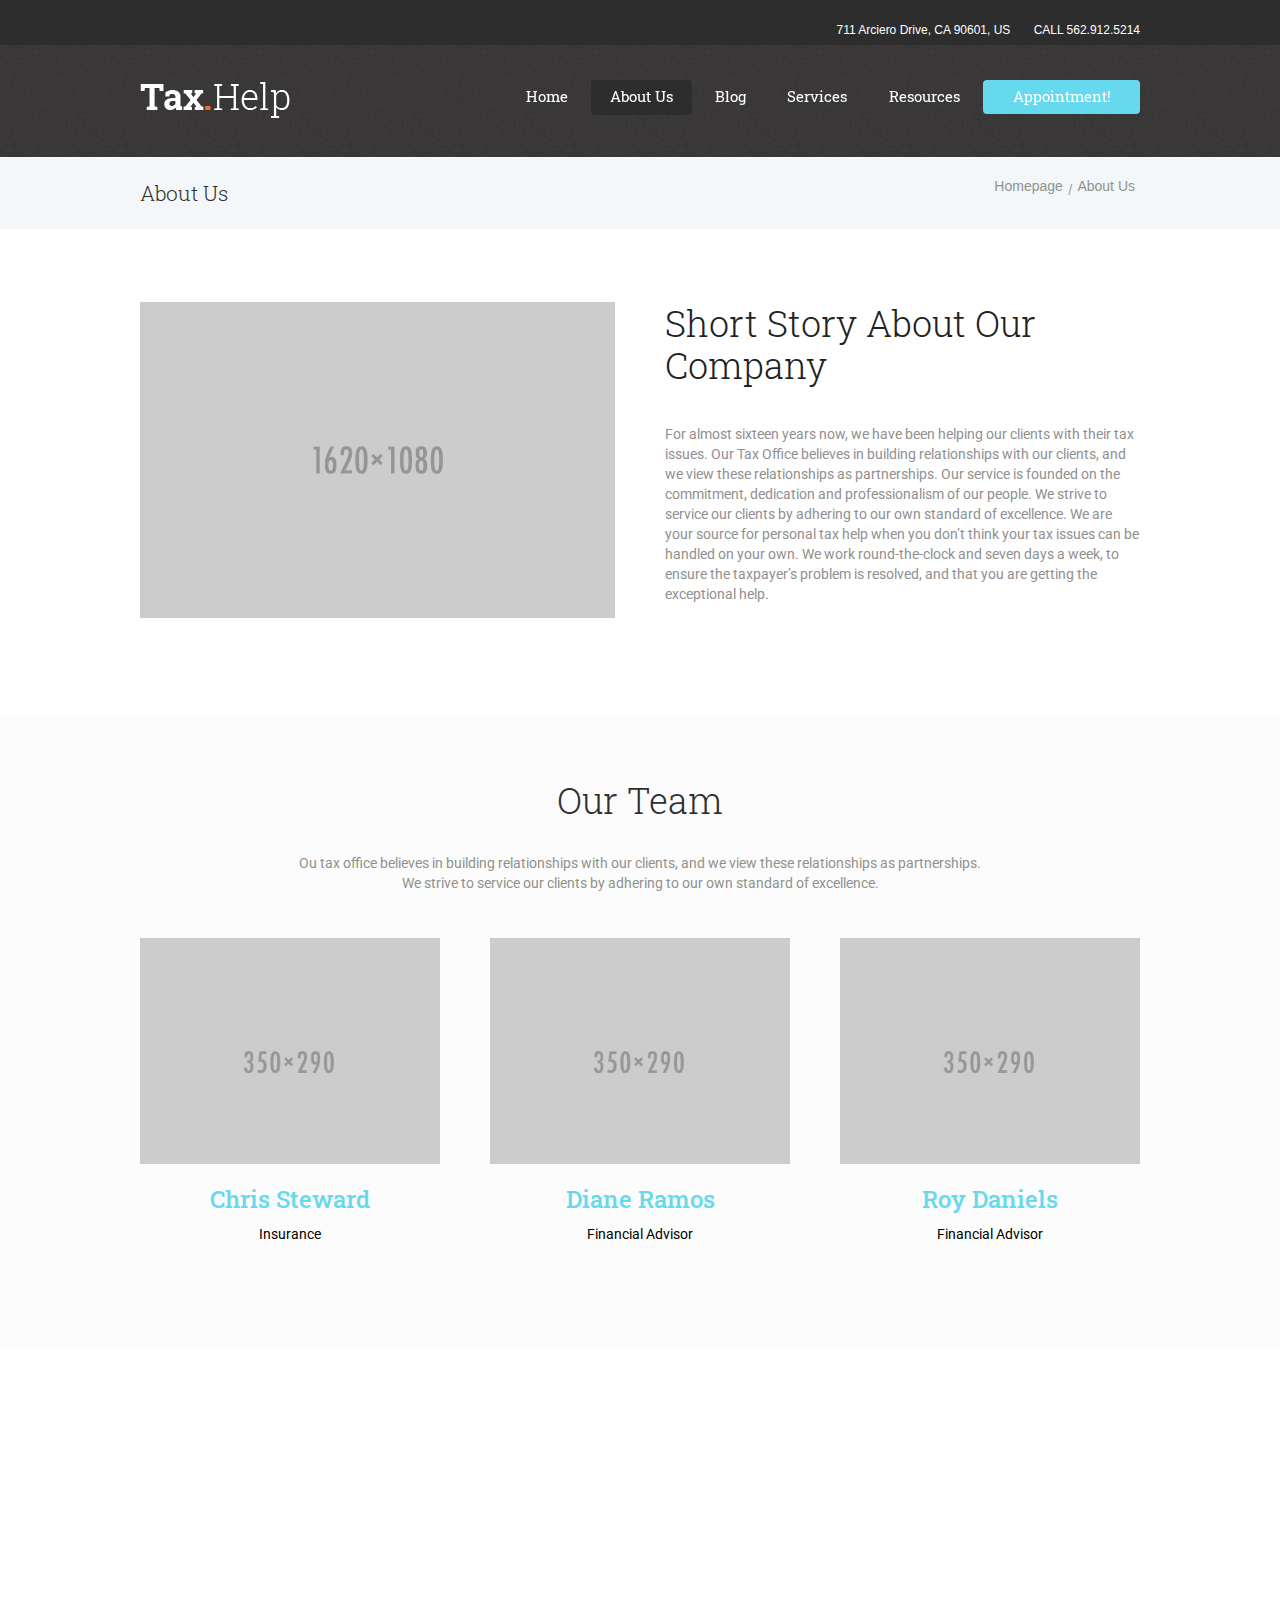
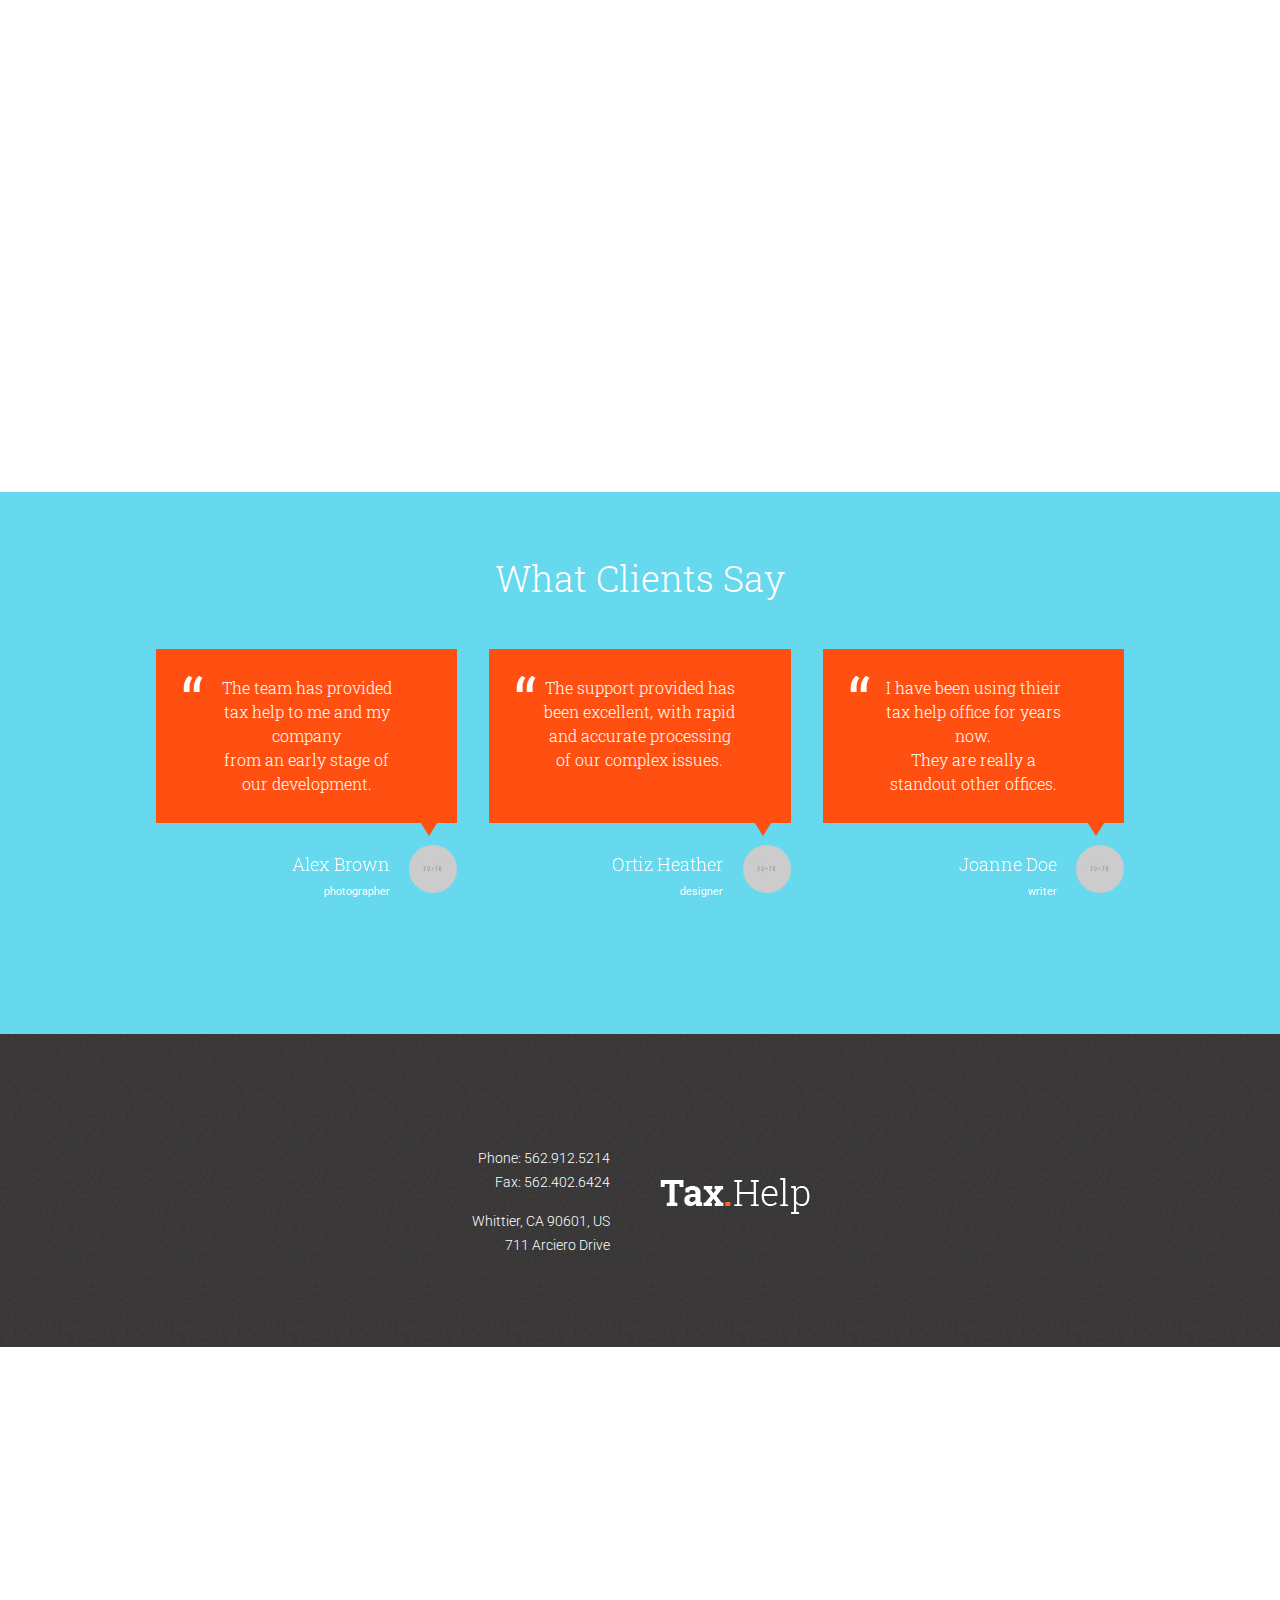
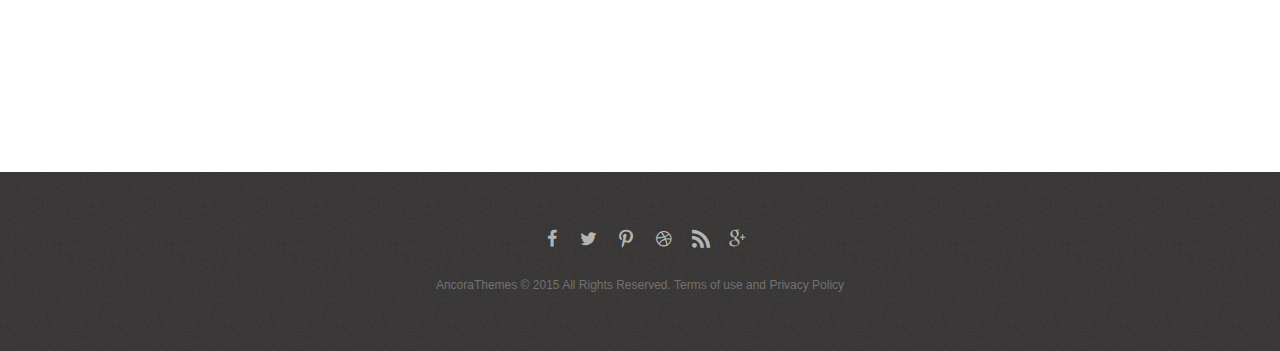
==== commit f4884528: "finished homepage" ====
--- a/website/about.html
+++ b/website/about.html
@@ -38,136 +38,11 @@
 <header class="top_panel_wrap bg_tint_dark" style="background:  url(images/bg-main-menu.jpg) repeat center bottom">
 
 <div class="menu_user_wrap">
-    <div class="content_wrap clearfix">
-        <div class="menu_user_area menu_user_right menu_user_nav_area">
-            <ul id="menu_user" class="menu_user_nav">
-
-                <li class="menu_user_cart">
-                    <a href="#" class="cart_button">
-                        <span>Cart</span> <b class="cart_total"><span class="amount">&pound;0.00</span></b>
-                    </a>
-                    <ul class="widget_area sidebar_cart sidebar">
-                        <li>
-                            <div class="widget woocommerce widget_shopping_cart">
-                                <div class="hide_cart_widget_if_empty">
-                                    <div class="widget_shopping_cart_content"></div>
-                                </div>
-                            </div>
-                        </li>
-                    </ul>
-                </li>
-
-                <li class="menu_user_register">
-                    <a href="#popup_registration" class="popup_link popup_register_link">Register</a>
-
-                    <div id="popup_registration" class="popup_wrap popup_registration bg_tint_light">
-                        <a href="#" class="popup_close"></a>
-
-                        <div class="form_wrap">
-                            <form name="registration_form" method="post" class="popup_form registration_form">
-                                <input type="hidden" name="redirect_to" value="#"/>
-
-                                <div class="form_left">
-                                    <div class="popup_form_field login_field iconed_field icon-user-2">
-                                        <input type="text" id="registration_username" name="registration_username"
-                                               value="" placeholder="User name (login)">
-                                    </div>
-                                    <div class="popup_form_field email_field iconed_field icon-mail-1">
-                                        <input type="text" id="registration_email" name="registration_email" value=""
-                                               placeholder="E-mail">
-                                    </div>
-                                    <div class="popup_form_field agree_field">
-                                        <input type="checkbox" value="agree" id="registration_agree"
-                                               name="registration_agree">
-                                        <label for="registration_agree">I agree with</label>
-                                        <a href="#">Terms &amp; Conditions</a>
-                                    </div>
-                                    <div class="popup_form_field submit_field">
-                                        <input type="submit" class="submit_button" value="Sign Up">
-                                    </div>
-                                </div>
-                                <div class="form_right">
-                                    <div class="popup_form_field password_field iconed_field icon-lock-1">
-                                        <input type="password" id="registration_pwd" name="registration_pwd" value=""
-                                               placeholder="Password">
-                                    </div>
-                                    <div class="popup_form_field password_field iconed_field icon-lock-1">
-                                        <input type="password" id="registration_pwd2" name="registration_pwd2" value=""
-                                               placeholder="Confirm Password">
-                                    </div>
-                                    <div class="popup_form_field description_field">Minimum 6 characters</div>
-                                </div>
-                            </form>
-                            <div class="result message_block"></div>
-                        </div>
-                        <!-- /.registration_wrap -->
-                    </div>
-                    <!-- /.user-popUp -->
-                </li>
-                <li class="menu_user_login">
-                    <a href="#popup_login" class="popup_link popup_login_link">Login</a>
-
-                    <div id="popup_login" class="popup_wrap popup_login bg_tint_light">
-                        <a href="#" class="popup_close"></a>
-
-                        <div class="form_wrap">
-                            <div class="form_left">
-                                <form action="#" method="post" name="login_form" class="popup_form login_form">
-                                    <input type="hidden" name="redirect_to" value="#">
-
-                                    <div class="popup_form_field login_field iconed_field icon-user-2">
-                                        <input type="text" id="log" name="log" value="" placeholder="Login or Email">
-                                    </div>
-                                    <div class="popup_form_field password_field iconed_field icon-lock-1">
-                                        <input type="password" id="password" name="pwd" value=""
-                                               placeholder="Password">
-                                    </div>
-                                    <div class="popup_form_field remember_field">
-                                        <a href="#" class="forgot_password">Forgot password?</a>
-                                        <input type="checkbox" value="forever" id="rememberme" name="rememberme">
-                                        <label for="rememberme">Remember me</label>
-                                    </div>
-                                    <div class="popup_form_field submit_field">
-                                        <input type="submit" class="submit_button" value="Login"></div>
-                                </form>
-                            </div>
-                            <div class="form_right">
-                                <div class="login_socials_title">You can login using your social profile</div>
-                                <div class="login_socials_list sc_socials sc_socials_size_tiny">
-                                    <div class="sc_socials_item">
-                                        <a href="#" target="_blank" class="social_icons social_facebook">
-                                            <span class="icon-facebook"></span>
-                                        </a>
-                                    </div>
-                                    <div class="sc_socials_item">
-                                        <a href="#" target="_blank" class="social_icons social_twitter">
-                                            <span class="icon-twitter"></span>
-                                        </a>
-                                    </div>
-                                    <div class="sc_socials_item">
-                                        <a href="#" target="_blank" class="social_icons social_gplus">
-                                            <span class="icon-gplus"></span>
-                                        </a>
-                                    </div>
-                                </div>
-                                <div class="login_socials_problem">
-                                    <a href="#">Problem with login?</a>
-                                </div>
-                                <div class="result message_block"></div>
-                            </div>
-                        </div>
-                        <!-- /.login_wrap -->
-                    </div>
-                    <!-- /.popup_login -->
-                </li>
-
-            </ul>
-        </div>
-        <div class="menu_user_area menu_user_left menu_user_contact_area">1234 Some San Francisco, CA 94102, US &nbsp;&nbsp;&nbsp;&nbsp;&nbsp; CALL
-            1.800.123.4567
-        </div>
-        <div class="menu_user_area menu_user_left menu_user_contact_area"></div>
-    </div>
+  <div class="content_wrap clearfix">
+      <div class="menu_user_area menu_user_right menu_user_contact_area">711 Arciero Drive, CA 90601, US &nbsp;&nbsp;&nbsp;&nbsp;&nbsp; CALL
+          562.912.5214
+      </div>
+  </div>
 </div>
 
 <div class="menu_main_wrap logo_left">
@@ -183,46 +58,14 @@
 
         <nav role="navigation" class="menu_main_nav_area">
             <ul id="menu_main" class="menu_main_nav">
-                <li class="menu-item menu-item-has-children">
+                <li class="menu-item">
                     <a href="index.html">Home</a>
-                    <ul class="sub-menu">
-                        <li class="menu-item">
-                            <a href="index.html">Homepage Wide</a>
-                        </li>
-                        <li class="menu-item">
-                            <a href="home-page-2.html">Homepage Boxed</a>
-                        </li>
-                    </ul>
                 </li>
+
                 <li class="menu-item current-menu-item current-menu-ancestor current-menu-parent menu-item-has-children">
-                    <a href="#">Features</a>
-                    <ul class="sub-menu">
-                        <li class="menu-item">
-                            <a href="typography.html">Typography</a>
-                        </li>
-                        <li class="menu-item">
-                            <a href="shortcodes.html">Shortcodes</a>
-                        </li>
-                        <li class="menu-item">
-                            <a href="faq.html">FAQ</a>
-                        </li>
-                        <li class="menu-item current-menu-item">
-                            <a href="about.html">About Us</a>
-                        </li>
-                        <li class="menu-item">
-                            <a href="tax-specialists.html">Tax Specialists</a>
-                        </li>
-                        <li class="menu-item">
-                            <a href="pricing.html">Pricing</a>
-                        </li>
-                        <li class="menu-item">
-                            <a href="schedule.html">Schedule</a>
-                        </li>
-                        <li class="menu-item">
-                            <a href="single-post.html">Single Post</a>
-                        </li>
-                    </ul>
+                    <a href="about.html">About Us</a>
                 </li>
+
                 <li class="menu-item">
                     <a href="blog.html">Blog</a>
                 </li>
@@ -236,21 +79,6 @@
                     <a href="schedule.html">Appointment!</a>
                 </li>
             </ul>
-            <div class="search_wrap search_style_regular search_ajax" title="Open/close search form">
-                <a href="#" class="search_icon icon-search-2"></a>
-
-                <div class="search_form_wrap">
-                    <form method="get" class="search_form" action="#">
-                        <button type="submit" class="search_submit icon-zoom-1" title="Start search"></button>
-                        <input type="text" class="search_field" placeholder="" value="" name="s" title=""/>
-                    </form>
-                </div>
-                <div class="search_results widget_area bg_tint_light">
-                    <a class="search_results_close icon-delete-2"></a>
-
-                    <div class="search_results_content"></div>
-                </div>
-            </div>
         </nav>
     </div>
 </div>
@@ -259,7 +87,7 @@
 <div class="page_top_wrap page_top_title page_top_breadcrumbs">
     <div class="content_wrap">
         <div class="breadcrumbs">
-            <a class="breadcrumbs_item home" href="images">Homepage</a>
+            <a class="breadcrumbs_item home" href="index.html">Homepage</a>
             <span class="breadcrumbs_delimiter"></span>
             <span class="breadcrumbs_item current">About Us</span>
         </div>
@@ -584,7 +412,7 @@
                                                     <div class="sc_skills_label">Audit Preparation</div>
                                                 </div>
                                                 <div class="sc_skills_item sc_skills_style_1 odd first">
-                                                    <div class="sc_skills_count" style="background-color:#ff6b1c; border-color:#ff6b1c">
+                                                    <div class="sc_skills_count" style="background-color:#67d9ee; border-color:#67d9ee">
                                                         <div class="sc_skills_total" data-start="0" data-stop="98" data-step="1"
                                                              data-max="100" data-speed="31" data-duration="3038" data-ed="%">0%
                                                         </div>
@@ -594,7 +422,7 @@
                                                     <div class="sc_skills_label">Variance Analysis</div>
                                                 </div>
                                                 <div class="sc_skills_item sc_skills_style_1 even">
-                                                    <div class="sc_skills_count" style="background-color:#ff6b1c; border-color:#ff6b1c">
+                                                    <div class="sc_skills_count" style="background-color:#67d9ee; border-color:#67d9ee">
                                                         <div class="sc_skills_total" data-start="0" data-stop="66" data-step="1"
                                                              data-max="100" data-speed="34" data-duration="2244" data-ed="%">0%
                                                         </div>
@@ -604,7 +432,7 @@
                                                     <div class="sc_skills_label">Financial Planning</div>
                                                 </div>
                                                 <div class="sc_skills_item sc_skills_style_1 odd">
-                                                    <div class="sc_skills_count" style="background-color:#ff6b1c; border-color:#ff6b1c">
+                                                    <div class="sc_skills_count" style="background-color:#67d9ee; border-color:#67d9ee">
                                                         <div class="sc_skills_total" data-start="0" data-stop="87" data-step="1"
                                                              data-max="100" data-speed="25" data-duration="2175" data-ed="%">0%
                                                         </div>
@@ -614,7 +442,7 @@
                                                     <div class="sc_skills_label">Tax Advisory</div>
                                                 </div>
                                                 <div class="sc_skills_item sc_skills_style_1 even">
-                                                    <div class="sc_skills_count" style="background-color:#ff6b1c; border-color:#ff6b1c">
+                                                    <div class="sc_skills_count" style="background-color:#67d9ee; border-color:#67d9ee">
                                                         <div class="sc_skills_total" data-start="0" data-stop="82" data-step="1"
                                                              data-max="100" data-speed="26" data-duration="2132" data-ed="%">0%
                                                         </div>
@@ -924,12 +752,12 @@
         </div>
         <div class="contacts_address">
             <address class="address_right">
-                Phone: 1.800.123.4567<br>
-                Fax: 1.800.123.4566
+                Phone: 562.912.5214<br>
+                Fax: 562.402.6424
             </address>
             <address class="address_left">
-                San Francisco, CA 94102, US<br>
-                1234 Some St
+                Whittier, CA 90601, US<br>
+                711 Arciero Drive
             </address>
         </div>
     </div>
@@ -937,8 +765,8 @@
 </footer>
 <!-- /.contacts_wrap -->
 <div id="sc_googlemap_792194092" class="sc_googlemap" style="width:100%;height:425px;"
-     data-address="San Francisco, CA 94102, US" data-description="San Francisco, CA 94102, US" data-latlng=""
-     data-zoom="16" data-style="greyscale2"
+     data-address="711 Arciero Drive, Whittier, CA 90601, US" data-description="Whittier, CA 90601, US" data-latlng=""
+     data-zoom="16"
      data-point="images/location.png"></div>
 <div class="copyright_wrap">
     <div class="content_wrap">
@@ -1003,4 +831,4 @@
 <script type='text/javascript' src='js/custom/shortcodes.js'></script>
 
 </body>
-</html>+</html>
--- a/website/css/style.css
+++ b/website/css/style.css
@@ -95,7 +95,7 @@
 -------------------------------------------------------------- */
 article, aside, details, figcaption, figure, footer, header, hgroup, nav, section {	display: block; }
 
-h1, h2, h3, h4, h5, h6 { 
+h1, h2, h3, h4, h5, h6 {
 	line-height:120%;
 	margin-bottom: 40px;
 	margin-bottom: 2em;
@@ -104,9 +104,9 @@
 
 h1 {
 	font-size: 34px;
-	font-weight: 300; 
-	line-height: 1.1333em; 
-	margin-top:0.5em;    
+	font-weight: 300;
+	line-height: 1.1333em;
+	margin-top:0.5em;
 }
 h2 {
 	font-size: 26px;
@@ -318,7 +318,7 @@
 }
 .widget_area .search_button:before {
     width: 23px;
-	
+
     font-size: 17px;
     color: #626161;
 }
@@ -337,7 +337,7 @@
 	line-height: normal;		/* Addresses FF3/4 setting line-height using !important in the UA stylesheet */
 }
 button {
-	overflow: visible; 
+	overflow: visible;
 }
 button,
 input[type="button"],
@@ -400,7 +400,7 @@
 	padding: 0.45em 0.5em;
 	line-height:1.3em;
 }
-button::-moz-focus-inner { 
+button::-moz-focus-inner {
 	border: 0;
 }
 button:focus,
@@ -476,7 +476,7 @@
 	position:relative;
 }
 .sticky .sticky_label {
-	position:absolute; 
+	position:absolute;
 	right:0;
 	top: 0;
 	width:3em;
@@ -616,7 +616,7 @@
 }
 .wpb_wrapper .sc_tooltip_parent {
     color: #32302f;
-	
+
     border-bottom: 1px solid #32302f;
 }
 
@@ -973,7 +973,7 @@
 .body_filled .widget_area.sidebar_style_dark {
 	padding:1.875em;
 }
-.body_filled .widget_area.sidebar_style_dark, 
+.body_filled .widget_area.sidebar_style_dark,
 .body_filled .widget_area.bg_tint_dark {
     background: url(../images/bg-footer-new.jpg);
 }
@@ -1032,7 +1032,7 @@
 	   -moz-transition: all 0.3s ease-out;
 	    -ms-transition: all 0.3s ease-out;
 	     -o-transition: all 0.3s ease-out;
-	        transition: all 0.3s ease-out; 
+	        transition: all 0.3s ease-out;
 }
 .admin-bar.top_panel_over .top_panel_wrap {
 	top:32px;
@@ -1075,7 +1075,7 @@
 	padding: 11px 0;
 	padding-bottom: 3px;
 }
-.menu_user_wrap .menu_user_nav > li, 
+.menu_user_wrap .menu_user_nav > li,
 .menu_user_wrap .menu_user_nav > li ul {
 	box-shadow: none !important;
 }
@@ -1086,7 +1086,7 @@
 	color: #fff;
 }
 #menu_user li:hover a {
-	color: #FF6B1C;
+	color: #67d9ee;
 }
 #menu_user .menu_user_logout {
 	background: none;
@@ -1196,7 +1196,7 @@
 	height: 34px !important;
 
 	overflow: hidden;
-	background: #ff6b1c;
+	background: #67d9ee;
     -webkit-transition: -webkit-transform 0.3s, opacity 0.3s, background-color 0.3s;
     transition: transform 0.3s, opacity 0.3s, background-color 0.3s;
 }
@@ -1218,7 +1218,7 @@
 }
 #menu_main li.appointment a:hover span {
 	color: #fff;
-	-webkit-transform: none;   
+	-webkit-transform: none;
 	transform: none;
 	opacity: 1;
 }
@@ -1249,10 +1249,10 @@
 #menu_main li ul .current-menu-item a::before {
 	display:block;
 	top:-1px;
-	color:#FF6B1C;
+	color:#67d9ee;
 }
 #menu_main li ul li.current-menu-item a span {
-	color:#FF6B1C;
+	color:#67d9ee;
 }
 
 #menu_main li a {
@@ -1288,7 +1288,7 @@
 	  visibility: hidden;
 	  left: 0;
 	  opacity: 0;
-	  color: #FF6B1C;
+	  color: #67d9ee;
 	  padding: 0 1.258em;
 	  -webkit-transform: translate3d(0, 25%, 0);
 	  transform: translate3d(0, 25%, 0);
@@ -1298,7 +1298,7 @@
 	opacity: 0;
 	-webkit-transform: translate3d(0, -25%, 0);
 	transform: translate3d(0, -25%, 0);
-	-webkit-transition: -webkit-transform 0.35s, opacity 0.35s;   
+	-webkit-transition: -webkit-transform 0.35s, opacity 0.35s;
 	transition: transform 0.35s, opacity 0.35s;
 }
 #menu_main li a:hover::after {
@@ -1306,7 +1306,7 @@
   	-webkit-transform: translate3d(0, 0, 0);
   	transform: translate3d(0, 0, 0);
 	visibility: visible;
-	-webkit-transition: all 0.35s;   
+	-webkit-transition: all 0.35s;
 	transition: all 0.35s;
 }
 #menu_main li a::after,
@@ -1318,7 +1318,7 @@
 }
 
 #menu_main li a span {
-    display: block;	
+    display: block;
 }
 
 
@@ -1330,8 +1330,8 @@
 }
 #menu_main li ul li a:hover span  {
 	opacity: 1;
-  	
-  	color: #FF6B1C;
+
+  	color: #67d9ee;
 	transform: none;
 	-o-transform: none;
 	-ms-transform: none;
@@ -1683,8 +1683,8 @@
 	height: 4.4em;	/* 75px */
 	margin:0 1.25em 4px 0;
 	overflow:hidden;
-	   
-			
+
+
 }
 .widget_area .post_item .post_thumb img {
 	width:100%;
@@ -1698,7 +1698,7 @@
 	font-weight: 600;
 }
 .widget_area .post_item .post_title:hover a {
-	color: #ff6b1c;
+	color: #67d9ee;
 }
 .widget_area .post_item .post_info {
 	font-size:0.75em;
@@ -1785,10 +1785,10 @@
 	max-width:49%;
 }
 .page_top_wrap .breadcrumbs .breadcrumbs_item {
-	white-space:nowrap; 
+	white-space:nowrap;
 }
 .page_top_wrap .breadcrumbs a.breadcrumbs_item:hover {
-	color:#FF6B1C !important;
+	color:#67d9ee !important;
 }
 
 
@@ -1830,40 +1830,40 @@
 .post_info .post_info_item {
 }
 .post_info_bottom .post_info_tags {
-    color: #32302f;   
-    font-family: "Roboto Slab";   
-    font-size: 16px;   
-    font-weight: bold;   
-    text-transform: uppercase;   
-    vertical-align: middle;   
-    margin-right: 20px;   
+    color: #32302f;
+    font-family: "Roboto Slab";
+    font-size: 16px;
+    font-weight: bold;
+    text-transform: uppercase;
+    vertical-align: middle;
+    margin-right: 20px;
     line-height: 22px;
     font-style: normal;
 }
 .post_content .post_info_bottom .post_info_item.post_info_tags a {
-    color: #3b3939; 
-    font-family: "Roboto Slab"; 
+    color: #3b3939;
+    font-family: "Roboto Slab";
     font-size: 13px;
 	text-transform:none;
     font-weight: 400;
     margin: 0px 15px;
     padding: 7px 20px;
-    border: 1px solid #ebebed; 
-    -moz-border-radius: 3px; 
-    -webkit-border-radius: 3px; 
-    border-radius: 3px; 
+    border: 1px solid #ebebed;
+    -moz-border-radius: 3px;
+    -webkit-border-radius: 3px;
+    border-radius: 3px;
 }
 .post_content .post_info_bottom .post_info_item.post_info_tags a:hover {
-	background:#ff6b1c;
-	color:#fff;     
-	border-color: #ff6b1c;
+	background:#67d9ee;
+	color:#fff;
+	border-color: #67d9ee;
 }
 .post_content .post_info .post_info_item a {
 	color: #91918c;
 	font-size:11px;
 }
 .post_content .post_info .post_info_counters a::before {
-	color:#ff6b1c;
+	color:#67d9ee;
 	font-size:15px;
 	margin-right: 4px;
 	position: relative;
@@ -1902,7 +1902,7 @@
 }
 .icon-comment-1:before {
     content: "\e8f2";
-	
+
 }
 .post_info .post_info_counters .post_counters_item:before {
 	margin-right:0.5em;
@@ -1969,7 +1969,7 @@
 }
 blockquote.sc_quote_1,
 .post_descr .sc_quote {
-	background:#ff6b1c;
+	background:#67d9ee;
 	margin-left: 6%;
 	color: #fff;
 	padding: 26px 9%;
@@ -1985,7 +1985,7 @@
 }
 blockquote.sc_quote_2 {
 	background:#3a3938;
-	border-left: 6px solid #ff6b1c;
+	border-left: 6px solid #67d9ee;
 	margin-left: 6%;
 	color: #fff;
 	padding: 26px 8.5%;
@@ -2034,8 +2034,8 @@
 }
 .post_format_aside .post_descr p {
 	margin-bottom:0;
-	color: #fff; 
-	font-family: "Roboto Slab"; 
+	color: #fff;
+	font-family: "Roboto Slab";
 	font-size: 20px;
 	line-height: 32px;
 }
@@ -2266,7 +2266,7 @@
 
 /* Isotope transitions */
 .isotope-hidden.isotope_item {
-	pointer-events: none; 
+	pointer-events: none;
 	z-index: 1;
 }
 
@@ -2445,29 +2445,29 @@
 }
 @-webkit-keyframes rotateplane {
 	0% {
-		-webkit-transform: perspective(120px); 
+		-webkit-transform: perspective(120px);
 				transform: perspective(120px);
 	}
 	50% {
-		-webkit-transform: perspective(120px) rotateY(180deg); 
+		-webkit-transform: perspective(120px) rotateY(180deg);
 				transform: perspective(120px) rotateY(180deg);
 	}
 	100% {
-		-webkit-transform: perspective(120px) rotateY(180deg) rotateX(180deg); 
+		-webkit-transform: perspective(120px) rotateY(180deg) rotateX(180deg);
 				transform: perspective(120px) rotateY(180deg) rotateX(180deg);
 	}
 }
 @keyframes rotateplane {
 	0% {
-		-webkit-transform: perspective(120px); 
+		-webkit-transform: perspective(120px);
 				transform: perspective(120px);
 	}
 	50% {
-		-webkit-transform: perspective(120px) rotateY(180deg); 
+		-webkit-transform: perspective(120px) rotateY(180deg);
 				transform: perspective(120px) rotateY(180deg);
 	}
 	100% {
-		-webkit-transform: perspective(120px) rotateY(180deg) rotateX(180deg); 
+		-webkit-transform: perspective(120px) rotateY(180deg) rotateX(180deg);
 				transform: perspective(120px) rotateY(180deg) rotateX(180deg);
 	}
 }
@@ -2529,7 +2529,7 @@
 	opacity: 0;
 	filter: alpha(opacity=0);
 }
-.post_featured .post_nav:hover .post_nav_item:before { 
+.post_featured .post_nav:hover .post_nav_item:before {
 	opacity: 1;
 	filter: alpha(opacity=100);
 }
@@ -2610,11 +2610,11 @@
 /* 8.2 Reviews block
 -------------------------------------------------------------- */
 
-.reviews_block { 
+.reviews_block {
 	width: 390px;
 	overflow: hidden;
 }
-.widget_area .reviews_block { 
+.widget_area .reviews_block {
 	width: 100%;
 }
 .reviews_block .sc_tabs_content {
@@ -2648,7 +2648,7 @@
 	text-align:center;
 	display:none;
 }
-.reviews_block .reviews_item { 
+.reviews_block .reviews_item {
 	position:relative;
 	height:2.5625em;
 	padding-right:1.875em;
@@ -2754,13 +2754,13 @@
 .reviews_star {
 	display: inline-block;
 	margin: 0;
-	padding: 0; 
+	padding: 0;
 	font-size: 1.125em;
-	vertical-align: top; 
-} 
+	vertical-align: top;
+}
 .reviews_max_level_10 .reviews_star {
 	font-size: 0.875em;
-} 
+}
 .reviews_star:before {
 	content: '\e8c8';
 	font-family: "fontello";
@@ -2930,12 +2930,12 @@
 	padding-bottom:0.8em;
 }
 .comments_list > li.trackback p a { font-style:normal; }
-.comments_list > li.trackback .edit-link { 
+.comments_list > li.trackback .edit-link {
 	position:absolute;
 	right:0;
 	top: 0;
 }
-.comments_list > li+li.trackback .edit-link { 
+.comments_list > li+li.trackback .edit-link {
 	margin-top: 1.25em;
 }
 
@@ -2963,7 +2963,7 @@
 }
 .comments_list_wrap ul.children, .comments_list_wrap ul > li + li {
     border-top: 1px solid #eee !important;
-	
+
 }
 .comments_list_wrap ul > li:before {
 	display:none;
@@ -3000,7 +3000,7 @@
 }
 .comments_list_wrap .comment_info .comment_author {
 	display:block;
-	color: #ff6b1c;
+	color: #67d9ee;
 	font-family: "Roboto Slab";
 	font-size: 18px;
 	font-weight:400;
@@ -3109,7 +3109,7 @@
 }
 .comments_wrap .comments_field input:focus,
 .comments_wrap .comments_field textarea:focus {
-	border-color: #ff6b1c;
+	border-color: #67d9ee;
 }
 
 /* Submit button */
@@ -3117,7 +3117,7 @@
 	padding-bottom:4px;		/* To show shadow under button */
 	margin-bottom: 60px;
 }
-.comments_wrap .form-submit { 
+.comments_wrap .form-submit {
 	text-align:left;
 	margin:0;
 	padding-left:4px;
@@ -3193,8 +3193,8 @@
 .widget_area .widget_title {
 	margin-top:0;
 	margin-bottom: 22px;
-	color: #322f2f; 
-	font-family: "Roboto Slab"; 
+	color: #322f2f;
+	font-family: "Roboto Slab";
 	font-size: 14px; font-weight: bold;
 	text-transform: uppercase;
 }
@@ -3214,22 +3214,22 @@
 	position:relative;
 	margin-bottom: 3px;
 }
-.widget_area ul li ul li { 
-	padding-left: 20px; 
+.widget_area ul li ul li {
+	padding-left: 20px;
 }
 .sidebar.widget_area ul li a {
-	color:#ff6b1c;
+	color:#67d9ee;
 	font-size: 14px;
 	font-family: "Roboto";
 	font-weight: 400;
 }
 .sidebar.widget_area select {
 	width:100%;
-	padding: 1em;     
-	color: #bdbdb7;     
-	border: 1px solid #ebeced;     
-	-webkit-appearance: button;    
-	-moz-appearance: none;     
+	padding: 1em;
+	color: #bdbdb7;
+	border: 1px solid #ebeced;
+	-webkit-appearance: button;
+	-moz-appearance: none;
 	background: url("../images/select.png") no-repeat 92% #fff;
 	cursor: pointer;
 }
@@ -3252,8 +3252,8 @@
 .sidebar .widget_tag_cloud .tagcloud a {
     background: #fff;
     border: 1px solid #ebeced;
-    color: #3b3939; 
-    font-family: "Roboto Slab"; 
+    color: #3b3939;
+    font-family: "Roboto Slab";
     font-size: 13px !important;
     font-weight: 400;
 }
@@ -3262,15 +3262,15 @@
 
 }
 .sidebar .widget_tag_cloud .tagcloud a:hover {
-	background: #ff6b1c;
-    border: 1px solid #ff6b1c;
-    color: #fff; 
+	background: #67d9ee;
+    border: 1px solid #67d9ee;
+    color: #fff;
 }
 #recentcomments .recentcomments {
 	font-family: "Roboto";
 }
 #recentcomments .comment-author-link {
-    color: #ff6b1c;
+    color: #67d9ee;
     font-weight: 400;
     font-size: 14px;
 }
@@ -3278,11 +3278,11 @@
     color: #32302f;
 }
 #recentcomments li a:hover {
-    color: #ff6b1c;
-	
+    color: #67d9ee;
+
 }
 .sidebar .widget_categories  ul li {
-	color:#ff6b1c;
+	color:#67d9ee;
 	font-size: 14px;
 	font-family: "Roboto";
 	font-weight: 400;
@@ -3313,7 +3313,7 @@
 .widget_area .sc_tabs.sc_tabs_style_2 .sc_tabs_content {
 	-webkit-border-radius: 0;
 	   -moz-border-radius: 0;
-			border-radius: 0;	
+			border-radius: 0;
 }
 
 
@@ -3342,24 +3342,24 @@
 	color:#ffffff;
 }
 .sidebar.widget_area .widget_calendar .today .day_wrap {
-	background:#ff6b1c;
+	background:#67d9ee;
 	color:#fff;
 	border:0;
 }
 .sidebar.widget_area .widget_calendar thead tr:last-of-type {
-	border-top: 1px solid #ff6b1c;
+	border-top: 1px solid #67d9ee;
 }
 .sidebar.widget_area .widget_calendar thead .month_prev a,
 .sidebar.widget_area .widget_calendar thead .month_cur a,
 .sidebar.widget_area .widget_calendar thead .month_next a {
-	color:#ff6b1c;
+	color:#67d9ee;
 	font-size:13px;
 }
 .sidebar.widget_area .widget_calendar td .day_wrap {
 	border-radius:0;
 }
 .sidebar.widget_area .widget_calendar td a:hover {
-	background:#ff6b1c;
+	background:#67d9ee;
 }
 .widget_area .widget_calendar td .day_wrap {
 	display:block;
@@ -3378,7 +3378,7 @@
 	position:absolute;
 	left:48%;
 	bottom:-4px;
-	color: #ff6b1c;
+	color: #67d9ee;
 }
 
 .widget_area .widget_calendar th,
@@ -3396,10 +3396,10 @@
 	padding:0;
 }
 .widget_area .widget_calendar .month_cur {
-	 font-family: "Roboto Slab"; 
+	 font-family: "Roboto Slab";
 	 font-size: 14px;
 	text-align: left;
-	color: #ff6b1c;
+	color: #67d9ee;
 }
 .widget_area .widget_calendar .month_cur_today {
 	color: #322f2f;
@@ -3407,7 +3407,7 @@
 .widget_area .widget_calendar .month_prev a,
 .widget_area .widget_calendar .month_next a {
 	display:block;
-	color: #ff6b1c;
+	color: #67d9ee;
 }
 .widget_area .widget_calendar .month_prev a:hover,
 .widget_area .widget_calendar .month_next a:hover {
@@ -3455,7 +3455,7 @@
 	margin-left: 3px;
 	top: -2px;
 	font-size: 10px;
-	background: #ff6b1c;
+	background: #67d9ee;
 	padding: 5px 5px 5px 7px;
 	border-radius: 50%;
 	-o-border-radius: 50%;
@@ -3552,7 +3552,7 @@
 	position: relative;
 	font-family: "Roboto";
 	color: #91918c;
-	font-size: 15px;   
+	font-size: 15px;
 	font-weight: 500;
 	line-height: 20px;
 	border-bottom: 1px dashed #4b4b4b;
@@ -3567,7 +3567,7 @@
 }
 .widget_area .widget_twitter ul li a {
     color: #91918c;
-	
+
 }
 .widget_area .widget_twitter ul li .username {
 	color:#fff;
@@ -3710,7 +3710,7 @@
 	   -moz-transition: all 0.3s ease-out;
 	    -ms-transition: all 0.3s ease-out;
 	     -o-transition: all 0.3s ease-out;
-	        transition: all 0.3s ease-out; 
+	        transition: all 0.3s ease-out;
 }
 #toc.toc_fixed .toc_inner,
 #toc:hover .toc_inner {
@@ -3777,7 +3777,7 @@
 	   -moz-transition: all 0.3s ease-out;
 	    -ms-transition: all 0.3s ease-out;
 	     -o-transition: all 0.3s ease-out;
-	        transition: all 0.3s ease-out; 
+	        transition: all 0.3s ease-out;
 }
 #toc .toc_item:hover .toc_description {
 	right:68px;
@@ -3796,7 +3796,7 @@
 	border-color:transparent;
 	border-left-color: rgba(128,128,128,0.8);
 	border-width: 8px;
-	margin-top: -8px; 
+	margin-top: -8px;
 }
 
 
@@ -3878,13 +3878,13 @@
 	height: 2em;
 	line-height: 2em;
 	box-shadow: none;
-	-webkit-border-radius: 3px; 
-	-moz-border-radius: 3px; 
+	-webkit-border-radius: 3px;
+	-moz-border-radius: 3px;
 	border-radius: 3px;
 	font-size: 25px;
 }
 .scroll_to_top.show:hover {
-	background:#FF6B1C;
+	background:#67d9ee;
 }
 
 
@@ -3901,8 +3901,8 @@
 	color:#ffffff;
 	overflow:auto;
 }
-.admin-bar #debug_log { 
-	top:32px; 
+.admin-bar #debug_log {
+	top:32px;
 }
 #debug_log_close {
 	position:absolute;
@@ -3982,7 +3982,7 @@
 	        transform:translateX(-50%) translateY(-50%);
 	-webkit-box-shadow: -4px 3px 5px 0px rgba(0, 0, 0, 0.2);
 	   -moz-box-shadow: -4px 3px 5px 0px rgba(0, 0, 0, 0.2);
-			box-shadow: -4px 3px 5px 0px rgba(0, 0, 0, 0.2);	
+			box-shadow: -4px 3px 5px 0px rgba(0, 0, 0, 0.2);
 }
 .popup_wrap .form_wrap .result p {
 	line-height:1.5em;
@@ -4026,7 +4026,7 @@
 .popup_login a,
 .popup_wrap .popup_close:before,
 .registration_form a {
-    color: #ff6b1c!important;
+    color: #67d9ee!important;
 }
 .popup_wrap input[type="text"],
 .popup_wrap input[type="email"],
@@ -4188,13 +4188,13 @@
 	font-weight: 500;
 }
 #booking_calendar_container .booking_day_container a {
-    border: 0;	
+    border: 0;
     height: 135px;
     font-family: "Roboto Slab";
 }
 
 #booking_slot_form .booking_border_ccc {
-    padding-top: 15px;	
+    padding-top: 15px;
 }
 #booking_slot_form {
     width: 45%;
@@ -4202,8 +4202,8 @@
 }
 #booking_slot_form .booking_mark_666 {
 	font-weight:600;
-	font-family:"Roboto";	
-	
+	font-family:"Roboto";
+
 	color: #32302f;
 }
 #booking_slot_form .booking_float_left input {
@@ -4255,7 +4255,7 @@
 	-webkit-border-radius: 3px;
 }
 #booking_container .booking_bg_567 #booking_submit_button {
-    background: #ff6b1c !important;	
+    background: #67d9ee !important;
     width: 36%;
     float: left;
     margin-left: 0;
@@ -4267,7 +4267,7 @@
 	background:#ff300d !important;
 }
 .booking_month_navigation_button_custom {
-    background-color: #ff6b1c !important;
+    background-color: #67d9ee !important;
 }
 
 .booking_month_navigation_button_custom:hover {
@@ -4287,7 +4287,7 @@
 }
 
 .booking_weekdays_custom {
-    color: #ff6b1c !important;
+    color: #67d9ee !important;
 }
 
 .booking_field_input_custom {
@@ -4325,11 +4325,11 @@
 }
 .sc_section.fix-block-slider::after {
 	  background: transparent;
-  
+
 	  background-color: rgba(0,0,0,.7);
   content: "";
   height: 100%;
-  
+
 	  left: 0%;
   overflow: visible;
   position: absolute;
@@ -4370,7 +4370,7 @@
 	margin-left: 0;
 	margin-top: .2em;
 	overflow: hidden;
-	background: #ff6b1c;
+	background: #67d9ee;
 }
 
 
@@ -4435,10 +4435,10 @@
 .bg_image_5 { background: url(images/bg/image_5.jpg) 50% 0% repeat-y fixed; }
 .bg_image_6 { background: url(images/bg/image_6.jpg) 50% 0% repeat-y fixed; }
 .bg_image_1, .bg_image_2, .bg_image_3, .bg_image_4, .bg_image_5, .bg_image_6 {
-	-webkit-background-size: 100% auto; 
+	-webkit-background-size: 100% auto;
 	   -moz-background-size: 100% auto;
-	     -o-background-size: 100% auto; 
-			background-size: 100% auto; 
+	     -o-background-size: 100% auto;
+			background-size: 100% auto;
 }
 
 .accent_top:before  {
@@ -4485,7 +4485,7 @@
 
 
 
-/* List 
+/* List
 ------------------------------------------------------------------------------------ */
 
 .sc_list li {
@@ -4545,15 +4545,15 @@
 }
 .sc_blogger .sc_blogger_item.sc_accordion_item .post_title {
     margin-bottom: 6px;
-	
+
 }
 .sc_blogger .sc_accordion_content .sc_button {
 	display: none;
 }
 .sc_accordion.sc_accordion_style_1 .sc_accordion_item .sc_accordion_content {
-    color: #91918b; 
-    font-family: "Roboto"; 
-    font-size: 14px;		
+    color: #91918b;
+    font-family: "Roboto";
+    font-size: 14px;
     padding: 20px 63px;
     padding-top:0;
     line-height: 20px;
@@ -4569,7 +4569,7 @@
 	font-size: 18px;
 }
 .sc_accordion .sc_accordion_item .sc_accordion_title .sc_accordion_icon_closed::before {
-	top: 14px;   
+	top: 14px;
 	left: 16px;
 }
 
@@ -4597,7 +4597,7 @@
 }
 
 
-/* Tabs 
+/* Tabs
 ------------------------------------------------------------------------------------ */
 
 
@@ -4606,7 +4606,7 @@
 	float: left;
 	border: 1px solid #ebeced;
 	overflow: inherit;
-} 
+}
 .sc_tabs.sc_tabs_style_1 .sc_tabs_titles li {
 	display: block;
 	width: 100%;
@@ -4624,7 +4624,7 @@
 	width: 80%;
 }
 .sc_tabs.sc_tabs_style_1 .sc_tabs_content p {
-	font-family: "Roboto";   
+	font-family: "Roboto";
 	font-size: 14px;
 	line-height: 20px;
 	font-weight: 400;
@@ -4634,20 +4634,20 @@
 
 
 
-/* Table 
+/* Table
 ------------------------------------------------------------------------------------ */
 
 .sc_table table tr:first-child {
-	background: #ff6b1c;
+	background: #67d9ee;
 }
 .sc_table table tr:first-child th {
 	color: #fff;
 	font-family: "Roboto Slab";
 	font-size: 18px;
-	border: 1px solid #ff6b1c;
+	border: 1px solid #67d9ee;
 }
 .sc_table table tr td:first-child {
-	color: #ff6b1c ;
+	color: #67d9ee ;
 	font-size: 14px;
 }
 .sc_table table tr:nth-child(2n+1) {
@@ -4661,7 +4661,7 @@
 
 
 
-/* Audio 
+/* Audio
 ------------------------------------------------------------------------------------ */
 
 .sc_audio_player.sc_audio .sc_audio_header {
@@ -4672,14 +4672,14 @@
 	margin-left: 17%;
 }
 .sc_audio_player.sc_audio .sc_audio_title {
-	color: #ff6b1c;
+	color: #67d9ee;
 	font-family: "Roboto Slab";
 	font-size: 18px;
 	font-weight:300;
 }
 .sc_audio_player.sc_audio .sc_audio_author span {
-	color:#91918c;	
-}	
+	color:#91918c;
+}
 .sc_audio_player.sc_audio .sc_audio_author_by {
 	display:none;
 }
@@ -4711,7 +4711,7 @@
 	display: none;
 }
 .sc_audio_container .mejs-container .mejs-controls .mejs-time {
-	color:#ff6b1c;
+	color:#67d9ee;
 }
 .sc_audio_container .mejs-controls .mejs-time-rail .mejs-time-total {
 	background: #f4f4f5;
@@ -4765,7 +4765,7 @@
 
 
 
-/* Slider 
+/* Slider
 ------------------------------------------------------------------------------------ */
 
 
@@ -4791,22 +4791,22 @@
 }
 .sc_slider_controls_wrap .sc_slider_next::before {
 	content: '\e836';
-	font-size: 33px;   
+	font-size: 33px;
 	left: 2px;   position: relative;
 }
 
 
 
 
-/* Button 
+/* Button
 ------------------------------------------------------------------------------------ */
 
 .sc_button.sc_button_style_filled{
-	background: #ff6b1c;
+	background: #67d9ee;
 	position:relative;
 	overflow: hidden;
-	-moz-box-shadow: inset 0 -2px 0 rgba(88, 87, 86, 0.2);      
-	-webkit-box-shadow: inset 0 -2px 0 rgba(88, 87, 86, 0.2);      
+	-moz-box-shadow: inset 0 -2px 0 rgba(88, 87, 86, 0.2);
+	-webkit-box-shadow: inset 0 -2px 0 rgba(88, 87, 86, 0.2);
 	box-shadow: inset 0 -2px 0 rgba(88, 87, 86, 0.2);
 }
 
@@ -4826,9 +4826,9 @@
 }
 .sc_button.sc_button_size_small,
 .sc_button.sc_button_size_mini {
-    font-family: "Roboto Slab";   
-    font-size: 15px;   
-    padding: 4px 30px; 
+    font-family: "Roboto Slab";
+    font-size: 15px;
+    padding: 4px 30px;
     padding-bottom: 7px;
     font-weight: 500;
 }
@@ -4837,16 +4837,16 @@
 }
 
 
-/* Infobox 
+/* Infobox
 ------------------------------------------------------------------------------------ */
 
-.sc_infobox.sc_infobox_style_regular {	
-	background-color: #f5f7f7; 
+.sc_infobox.sc_infobox_style_regular {
+	background-color: #f5f7f7;
 	color: #91918c;
 }
 .sc_infobox.sc_infobox_iconed.sc_infobox_style_regular::before {
     font-size: 27px !important;
-	
+
 }
 .sc_infobox.sc_infobox_style_regular b {
 	color: #32302f;
@@ -4857,10 +4857,10 @@
 }
 .sc_infobox.sc_infobox_style_info {		background-color: #69d7ec; }
 .sc_infobox.sc_infobox_style_success {	background: #80b500 !important; }
-.sc_infobox.sc_infobox_style_error {	background-color: #ff6b1c; 	position: absolute;	/* top: 86px; */	padding: 30px 48px;	z-index: 999999;}
+.sc_infobox.sc_infobox_style_error {	background-color: #67d9ee; 	position: absolute;	/* top: 86px; */	padding: 30px 48px;	z-index: 999999;}
 
 .sc_infobox.sc_infobox_style_regular::before {
-	color: #ff6b1c;
+	color: #67d9ee;
 }
 .sc_infobox.sc_infobox_style_regular.warning::before {
 	color: #fff;
@@ -4873,7 +4873,7 @@
 }
 .sc_infobox {
 	color: #fff;
-	font-family: "Roboto"; 
+	font-family: "Roboto";
 	font-size: 14px;
 	font-weight: 400;
 }
@@ -4895,7 +4895,7 @@
 
 
 
-/* Skils 
+/* Skils
 ------------------------------------------------------------------------------------ */
 
 .sc_skills_legend_marker {
@@ -4917,12 +4917,12 @@
 	font-family: "Roboto";
 	font-size: 11px;
 	font-weight:600
-	
+
 }
 .sc_skills_bar .sc_skills_item {
-	margin-bottom: 20px;     
-	-webkit-border-radius: 5px; 
-	-moz-border-radius: 5px; 
+	margin-bottom: 20px;
+	-webkit-border-radius: 5px;
+	-moz-border-radius: 5px;
 	border-radius: 5px;
 	height: 30px;
 }
@@ -4943,7 +4943,7 @@
 
 
 
-/* Team 
+/* Team
 ------------------------------------------------------------------------------------ */
 
 
@@ -4961,7 +4961,7 @@
 }
 .sc_team_item:hover .sc_team_item_info {
     bottom: 0;
-	
+
     transition: bottom .3s;
     -o-transition: bottom .3s;
     -ms-transition: bottom .3s;
@@ -4983,7 +4983,7 @@
 	bottom: -54px;
 }
 .sc_team_item .sc_team_item_title a {
-	color: #ff6b1c;
+	color: #67d9ee;
 	font-family: "Roboto Slab";
 	font-size: 24px;
 	font-weight: 500;
@@ -5021,7 +5021,7 @@
 	margin-bottom:0;
 }
 .sc_team_item .sc_socials a:hover {
-	color: #ff6b1c;
+	color: #67d9ee;
 }
 .sc_team_item .sc_team_item_avatar {
 	max-height: 290px;
@@ -5032,11 +5032,11 @@
 
 
 
-/* Widget 
+/* Widget
 ------------------------------------------------------------------------------------ */
 
 .widget_area {
-	
+
 }
 footer.widget_area aside .widget_title {
 	text-transform: none;
@@ -5045,7 +5045,7 @@
 	font-weight: bold;
 	font-size: 16px;
 }
-.body_filled .widget_area.above-sidebar, 
+.body_filled .widget_area.above-sidebar,
 .body_filled .widget_area.above-sidebar {
 	padding-top: 5.5em;
 }
@@ -5082,7 +5082,7 @@
 	width: 89%;
 	bottom: 0px;
 }
-.widget_socials .logo_descr { 
+.widget_socials .logo_descr {
 	color: #91918b;
 	font-family: "Roboto";
 	font-size: 15px;
@@ -5099,7 +5099,7 @@
 
 
 
-/* 404 
+/* 404
 ------------------------------------------------------------------------------------ */
 
 .box_nonepage {
@@ -5129,8 +5129,8 @@
 	text-align: left;
 }
 .right_nonepage .page_description a {
-    color: #ff6b1c;
-	
+    color: #67d9ee;
+
 }
 .right_nonepage .search_field {
 	text-align: center;
@@ -5140,7 +5140,7 @@
 	-moz-background-clip: padding;
 	-webkit-background-clip: padding-box;
 	background-clip: padding-box;
-	background-color: #ff6b1c;
+	background-color: #67d9ee;
 	color: #fff !important;
 	border-bottom: 2px solid #ff300d;
 }
@@ -5155,7 +5155,7 @@
 
 
 
-/* Testiomonial 
+/* Testiomonial
 ------------------------------------------------------------------------------------ */
 
 .sc_testimonials .sc_testimonial_item {
@@ -5191,7 +5191,7 @@
 	width: 0;
     height: 0;
 	bottom: -13px;
-    
+
 	right: 1em;
 	border-left: 10px solid transparent;
 	border-right: 10px solid transparent;
@@ -5210,8 +5210,8 @@
 	vertical-align: top;
 }
 .sc_testimonials .box-info-tes .sc_testimonial_author a {
-    color: #fff; 
-    font-family: "Roboto Slab"; 
+    color: #fff;
+    font-family: "Roboto Slab";
     font-size: 18px;
     font-weight: 300;
 }
@@ -5219,8 +5219,8 @@
 	text-align:right;
 }
 .sc_testimonials .box-info-tes .sc_testimonial_author_profession a {
-    color: #fff; 
-    font-family: "Roboto"; 
+    color: #fff;
+    font-family: "Roboto";
     font-size: 11px;
     font-weight: 400;
 }
@@ -5232,7 +5232,7 @@
 
 
 
-/* Custom-image 
+/* Custom-image
 ------------------------------------------------------------------------------------ */
 .box-custom-image-warpper{
     overflow: hidden;
@@ -5351,7 +5351,7 @@
 
 
 
-/* Price 
+/* Price
 ------------------------------------------------------------------------------------ */
 
 
@@ -5360,9 +5360,9 @@
 	padding-bottom: 2em;
 }
 .sc_price_block .sc_price_block_title {
-	background: #ff6b1c;
-	color: #fff; 
-	font-family: "Roboto Slab"; 
+	background: #67d9ee;
+	color: #fff;
+	font-family: "Roboto Slab";
 	font-size: 24px;
 	padding: 40px 10px;
 }
@@ -5383,7 +5383,7 @@
 }
 .sc_price .sc_price_penny {
     font-size: 38px;
-    color: #322f2f;   
+    color: #322f2f;
     font-family: "Roboto Slab";
     position: relative;
     margin-left: 10px;
@@ -5425,13 +5425,13 @@
 	overflow: inherit;
 }
 .columns_cus .sc_title_icon {
-	color:#ff6b1c;
+	color:#67d9ee;
 	font-size: 35px;
 }
 
 
 
-/* Emailer 
+/* Emailer
 ------------------------------------------------------------------------------------ */
 
 .sc_emailer.sc_emailer_opened .sc_emailer_input {
@@ -5489,7 +5489,7 @@
   left: 0;
   width: 150%;
   height: 100%;
-  background: #FF6B1C;
+  background: #2e2d2d;
   z-index: -1;
   -webkit-transform: rotate3d(0, 0, 1, -45deg) translate3d(0, -3em, 0);
   transform: rotate3d(0, 0, 1, -45deg) translate3d(0, -3em, 0);
@@ -5501,8 +5501,8 @@
 
 
 .sc_emailer.sc_emailer_opened .sc_emailer_button:hover::before {
-    opacity: 1;   
-    background: #FF6B1C;
+    opacity: 1;
+    background: #2e2d2d;
     -webkit-transform: rotate3d(0, 0, 1, 0deg);
     transform: rotate3d(0, 0, 1, 0deg);
     -webkit-transition-timing-function: cubic-bezier(0.2, 1, 0.3, 1);
@@ -5511,11 +5511,11 @@
 }
 
 .sc_emailer.sc_emailer_opened .sc_emailer_button:hover {
-	background:#FF300D;
-}
-
-
-/* Blogpost 
+	background:#2e2d2d;
+}
+
+
+/* Blogpost
 ------------------------------------------------------------------------------------ */
 
 .title-blogpost {
@@ -5555,7 +5555,7 @@
 
 
 
-/* Pagination 
+/* Pagination
 ------------------------------------------------------------------------------------ */
 
 .pagination_wrap.pagination_pages a {
@@ -5582,12 +5582,12 @@
 	-moz-background-clip: padding;
 	-webkit-background-clip: padding-box;
 	background-clip: padding-box;
-	background-color: #FF6B1C;
+	background-color: #67d9ee;
 	color: #fff;
 	font-family: "Roboto Slab";
 	font-size: 14px;
 	font-weight:600;
-	padding: 7px 18px;   
+	padding: 7px 18px;
 	line-height: normal;
 }
 .pagination_wrap.pagination_pages .pager_next {
@@ -5628,7 +5628,7 @@
 
 
 
-/* Chat 
+/* Chat
 ------------------------------------------------------------------------------------ */
 
 
@@ -5656,7 +5656,7 @@
 	margin: 0px 20px 40px 0;
 }
 .sc_chat .sc_chat_inner .sc_chat_title a {
-	color: #ff6b1c;
+	color: #67d9ee;
 	font-family: "Roboto Slab";
 	font-size: 22px;
 	font-weight: 300;
@@ -5682,7 +5682,7 @@
 }
 
 
-.sc_skills.sc_skills_counter .sc_skills_item .sc_skills_count { 
+.sc_skills.sc_skills_counter .sc_skills_item .sc_skills_count {
 	font-size: 44px;
 	margin-top: 20px;
 	font-family: "Roboto Slab", sans-serif;
@@ -5695,7 +5695,7 @@
 
 
 
-/* Gallery 
+/* Gallery
 ------------------------------------------------------------------------------------ */
 
 
@@ -5876,7 +5876,7 @@
 }
 .text_block_home1 p {
 	line-height:  20px;
-	
+
 }
 .sc_emailer input{
     height: 3.6em;
@@ -8702,7 +8702,7 @@
     padding: 1em;
 }
 .sc_table table tr:first-child {
-    background: #ff6b1c;
+    background: #67d9ee;
     color: #ffffff;
 }
 .sc_table table tr:first-child th,
@@ -9420,7 +9420,7 @@
 .isotope_filters a {
     font-weight:400;
     color: #ffffff;
-    background-color: #ff6b1c;
+    background-color: #67d9ee;
     -webkit-border-radius: 4px;
     -moz-border-radius: 4px;
     border-radius: 4px;
@@ -9518,7 +9518,7 @@
 /* Style 'Load more' */
 .pagination_viewmore > a {
     color: #ffffff;
-    background-color: #ff6b1c;
+    background-color: #67d9ee;
     -webkit-border-radius: 4px;
     -moz-border-radius: 4px;
     border-radius: 4px;
@@ -10534,7 +10534,7 @@
 
 .search_button:hover::before {
     background: none;
-    color: #FF6B1C;
+    color: #67d9ee;
 }
 
 .search_button:before {
@@ -10700,7 +10700,7 @@
 }
 .sc_dropcaps.sc_dropcaps_style_1 .sc_dropcaps_item {
     font-size: 2.875em;
-    color: #ff6b1c;
+    color: #67d9ee;
     padding:0;
 }
 .sc_dropcaps.sc_dropcaps_style_2 .sc_dropcaps_item {
@@ -10714,7 +10714,7 @@
     margin-top:2px;
 }
 .sc_dropcaps.sc_dropcaps_style_4 .sc_dropcaps_item {
-    background-color: #ff6b1c;
+    background-color: #67d9ee;
     line-height:1.3em;
     margin-top:2px;
 }
@@ -10983,7 +10983,7 @@
     width: 5px;
     height: 101%;
     z-index: 29;
-    background: #ff6b1c;
+    background: #67d9ee;
 }
 .sc_tabs.sc_tabs_style_1 .sc_tabs_content {
     border: 0;
@@ -11147,7 +11147,7 @@
 .section-subscribe,
 .section-testimonials
 {
-    background: #FF6B1C;
+    background: #67d9ee;
 }
 .section-subscribe,
 .section-testimonials-home {
@@ -11162,7 +11162,7 @@
 }
 .sc_tooltip_parent .sc_tooltip,
 .sc_tooltip_parent .sc_tooltip:before {
-    background-color: #ff6b1c;
+    background-color: #67d9ee;
     font-size: .9em;
 }
 
@@ -11207,4 +11207,4 @@
 
 .menu_main_wrap .logo {
     margin-top: 33px
-}+}
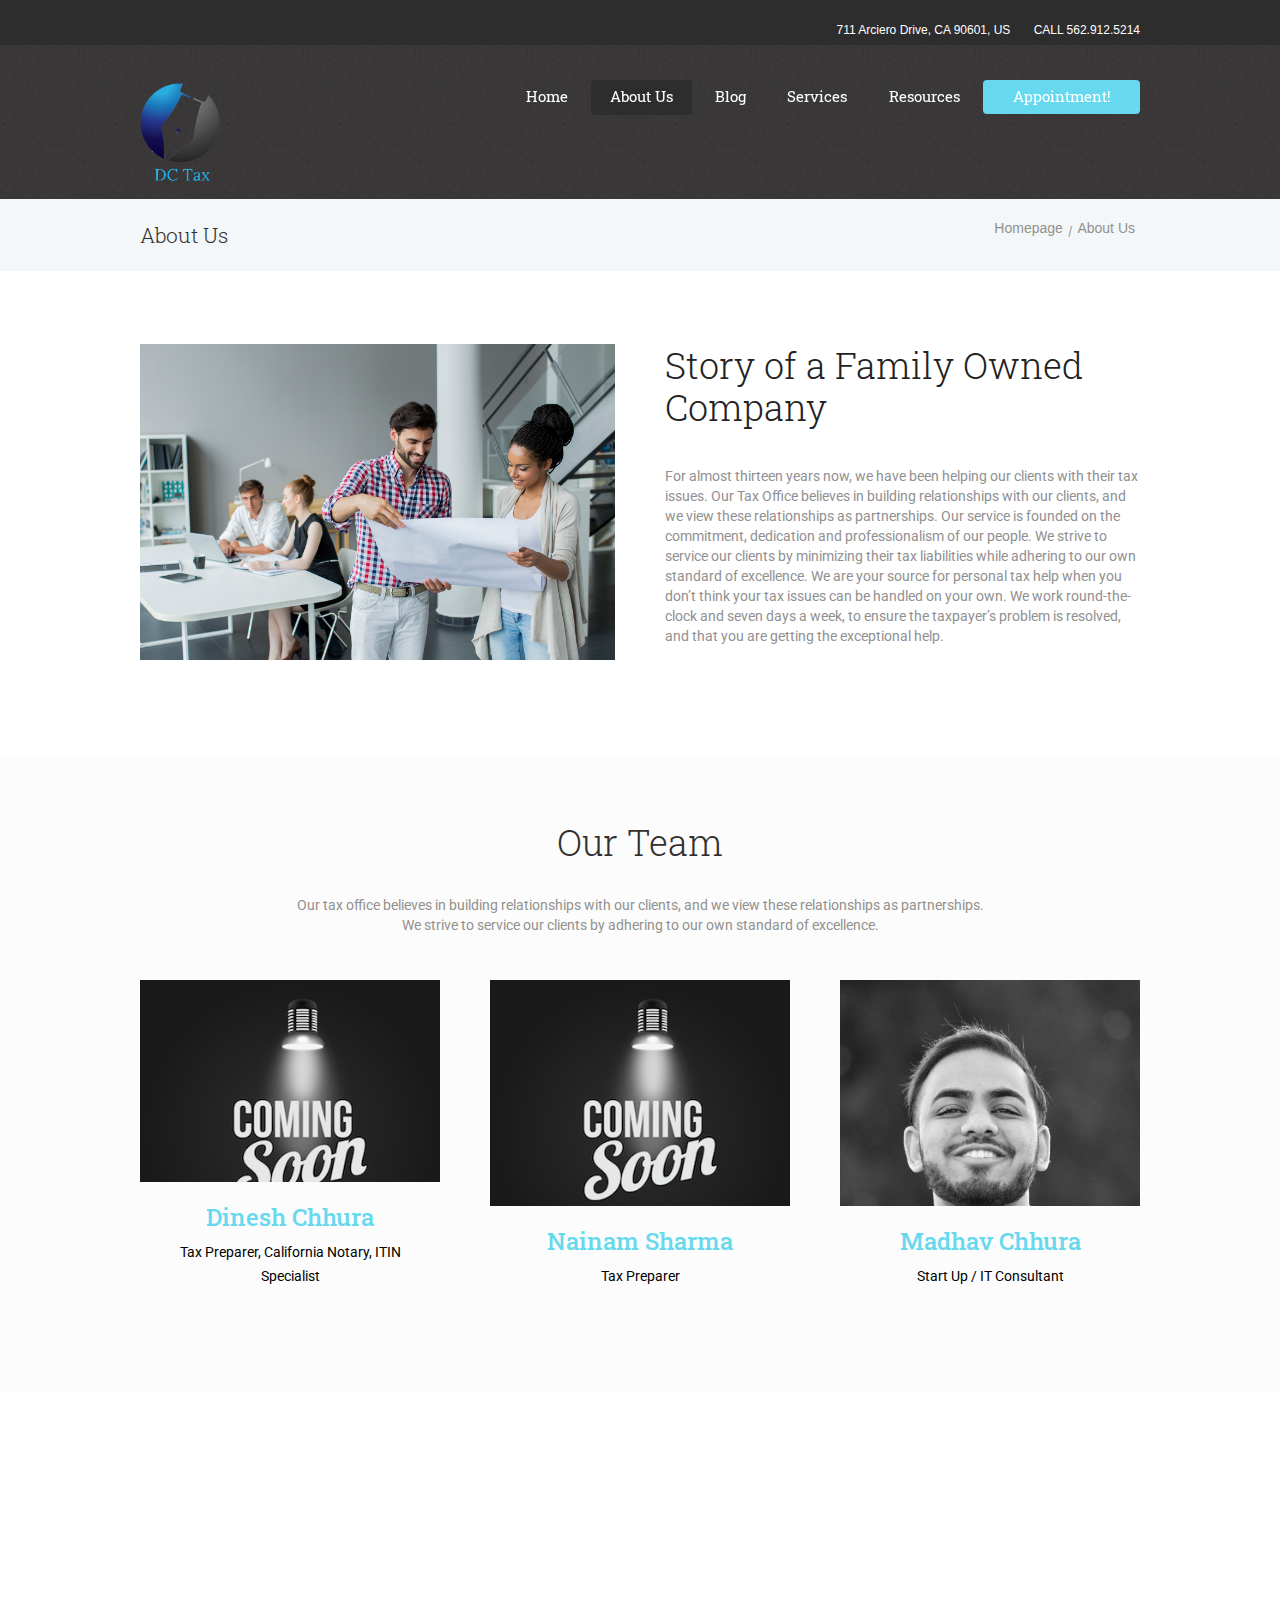
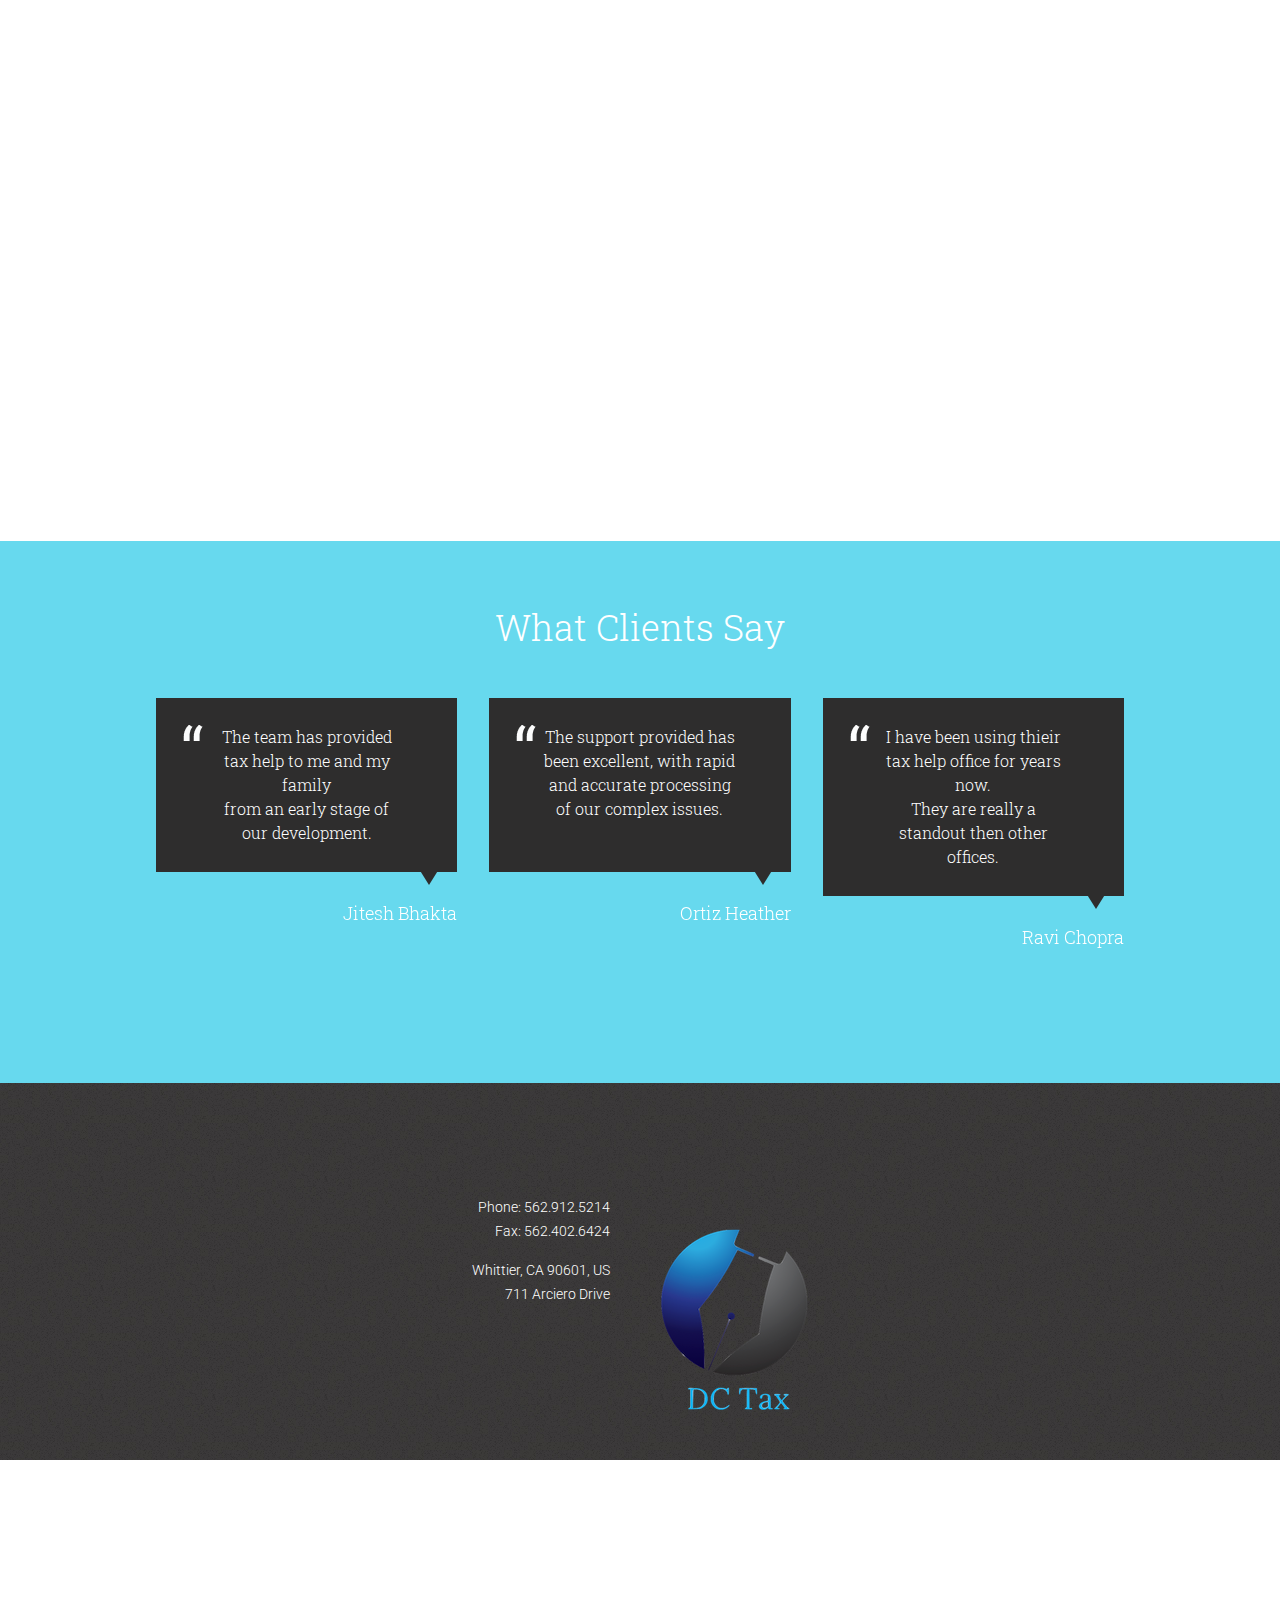
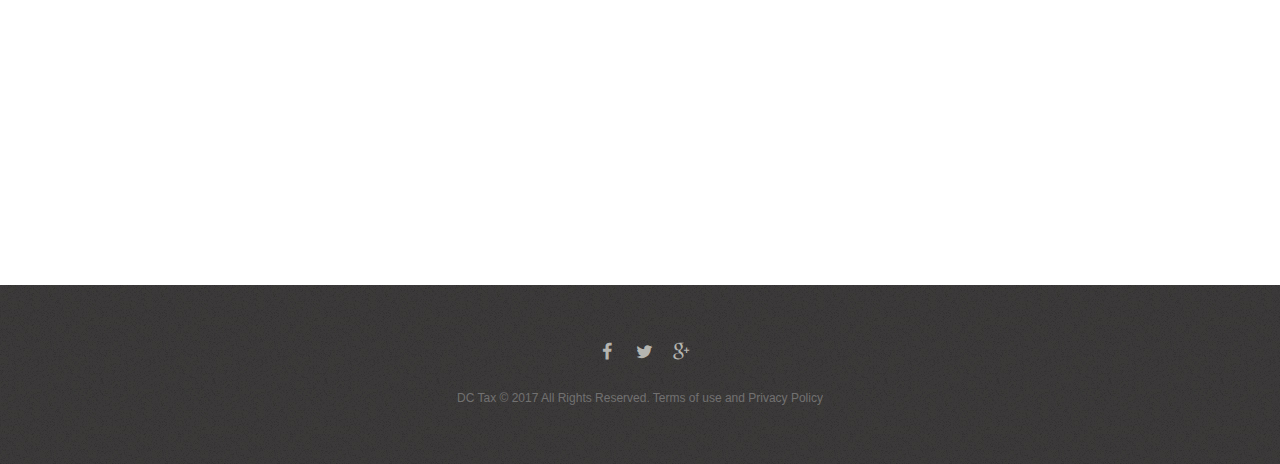
==== commit 09ced097: "finished about us, services and partial done resources" ====
--- a/website/about.html
+++ b/website/about.html
@@ -76,7 +76,7 @@
                     <a href="resources.html">Resources</a>
                 </li>
                 <li class="appointment menu-item">
-                    <a href="schedule.html">Appointment!</a>
+                    <a href="https://my.setmore.com/bookingpage/d2c52024-a88a-402f-af3d-d47c9b06340d"">Appointment!</a>
                 </li>
             </ul>
         </nav>
@@ -117,17 +117,18 @@
                                         </div>
                                         <div class="column-1_2 sc_column_item sc_column_item_2 even">
                                             <h2 class="sc_title sc_title_regular" style="margin-top:0;">
-                                                Short Story About Our Company
+                                                Story of a Family Owned Company
                                             </h2>
 
                                             <div class="wpb_text_column wpb_content_element ">
                                                 <div class="wpb_wrapper">
-                                                    <p> For almost sixteen years now, we have been helping our clients
+                                                    <p> For almost thirteen years now, we have been helping our clients
                                                         with their tax issues. Our Tax Office believes in building
                                                         relationships with our clients, and we view these relationships
                                                         as partnerships. Our service is founded on the commitment,
                                                         dedication and professionalism of our people. We strive to
-                                                        service our clients by adhering to our own standard of
+                                                        service our clients by minimizing their tax liabilities while
+                                                        adhering to our own standard of
                                                         excellence. We are your source for personal tax help when you
                                                         don&#8217;t think your tax issues can be handled on your own. We
                                                         work round-the-clock and seven days a week, to ensure the
@@ -159,7 +160,7 @@
 
                                             <div class="wpb_text_column wpb_content_element ">
                                                 <div class="wpb_wrapper">
-                                                    <p style="text-align: center;">Ou tax office believes in building relationships
+                                                    <p style="text-align: center;">Our tax office believes in building relationships
                                                         with our clients, and we view these relationships as partnerships.<br>
                                                         We strive to service our clients by adhering to our own standard of
                                                         excellence.</p>
@@ -176,39 +177,20 @@
                                                                      src="images/team-2-350x290.jpg">
                                                             </div>
                                                             <div class="sc_team_item_description">
-                                                                Aenean et mi ultrices, luctus sapien ut, luctus nulla.
-                                                                Proin pulvinar erat at urna fermentum, et
-                                                                vestibulum enim porttitor.
+                                                                Dinesh has been doing taxes for 11+ years and
+                                                                has built a reputable clientele, serving client all over America.
                                                             </div>
                                                             <div class="sc_team_item_info">
                                                                 <h6 class="sc_team_item_title">
-                                                                    <a href="#">Chris Steward</a>
+                                                                    <a href="#">Dinesh Chhura</a>
                                                                 </h6>
 
-                                                                <div class="sc_team_item_position">Insurance</div>
+                                                                <div class="sc_team_item_position">Tax Preparer, California Notary, ITIN Specialist</div>
                                                                 <div class="sc_socials sc_socials_size_small">
                                                                     <div class="sc_socials_item">
-                                                                        <a href="#" target="_blank"
+                                                                        <a href="https://www.facebook.com/dinesh.chhura?fref=ts" target="_blank"
                                                                            class="social_icons social_facebook">
                                                                             <span class="icon-facebook"></span>
-                                                                        </a>
-                                                                    </div>
-                                                                    <div class="sc_socials_item">
-                                                                        <a href="#" target="_blank"
-                                                                           class="social_icons social_twitter">
-                                                                            <span class="icon-twitter"></span>
-                                                                        </a>
-                                                                    </div>
-                                                                    <div class="sc_socials_item">
-                                                                        <a href="#" target="_blank"
-                                                                           class="social_icons social_pinterest">
-                                                                            <span class="icon-pinterest"></span>
-                                                                        </a>
-                                                                    </div>
-                                                                    <div class="sc_socials_item">
-                                                                        <a href="#" target="_blank"
-                                                                           class="social_icons social_dribbble">
-                                                                            <span class="icon-dribbble"></span>
                                                                         </a>
                                                                     </div>
                                                                 </div>
@@ -220,41 +202,23 @@
                                                             <div class="sc_team_item_avatar">
                                                                 <img class="wp-post-image" width="350"
                                                                      height="290" alt="team-1.jpg"
-                                                                     src="images/team-1-350x290.jpg">
+                                                                     src="images/team-2-350x290.jpg">
                                                             </div>
                                                             <div class="sc_team_item_description">
-                                                                Etiam vehicula ligula eu mi mollis molestie. Aliquam
-                                                                rutrum in mauris vel posuere. Praesent at dapibus odio.
+                                                                Nainam is a certified Tax Preparer with 4+ years of experience.
+                                                                With tax knowledge, she also holds Masters degree in Computer Science.
                                                             </div>
                                                             <div class="sc_team_item_info">
                                                                 <h6 class="sc_team_item_title">
-                                                                    <a href="#">Diane Ramos</a>
+                                                                    <a href="#">Nainam Sharma</a>
                                                                 </h6>
 
-                                                                <div class="sc_team_item_position">Financial Advisor</div>
+                                                                <div class="sc_team_item_position">Tax Preparer</div>
                                                                 <div class="sc_socials sc_socials_size_small">
                                                                     <div class="sc_socials_item">
-                                                                        <a href="#" target="_blank"
+                                                                        <a href="https://www.facebook.com/profile.php?id=100006464745240&fref=ts" target="_blank"
                                                                            class="social_icons social_facebook">
                                                                             <span class="icon-facebook"></span>
-                                                                        </a>
-                                                                    </div>
-                                                                    <div class="sc_socials_item">
-                                                                        <a href="#" target="_blank"
-                                                                           class="social_icons social_twitter">
-                                                                            <span class="icon-twitter"></span>
-                                                                        </a>
-                                                                    </div>
-                                                                    <div class="sc_socials_item">
-                                                                        <a href="#" target="_blank"
-                                                                           class="social_icons social_pinterest">
-                                                                            <span class="icon-pinterest"></span>
-                                                                        </a>
-                                                                    </div>
-                                                                    <div class="sc_socials_item">
-                                                                        <a href="#" target="_blank"
-                                                                           class="social_icons social_dribbble">
-                                                                            <span class="icon-dribbble"></span>
                                                                         </a>
                                                                     </div>
                                                                 </div>
@@ -269,39 +233,28 @@
                                                                      src="images/team-3-350x290.jpg">
                                                             </div>
                                                             <div class="sc_team_item_description">
-                                                                Aenean et mi ultrices, luctus sapien ut, luctus nulla.
-                                                                Proin pulvinar erat at urna fermentum, et vestibulum
-                                                                enim porttitor.
+                                                                Madhav holds an Bachelor in Computer Science and minor in Mathematics
+                                                                and has been working in the tech industry for many years. Madhav has
+                                                                gone through a successful start up and knows what it takes to build a
+                                                                new start up.
                                                             </div>
                                                             <div class="sc_team_item_info">
                                                                 <h6 class="sc_team_item_title">
-                                                                    <a href="#">Roy Daniels</a>
+                                                                    <a href="#">Madhav Chhura</a>
                                                                 </h6>
 
-                                                                <div class="sc_team_item_position">Financial Advisor</div>
+                                                                <div class="sc_team_item_position">Start Up / IT Consultant</div>
                                                                 <div class="sc_socials sc_socials_size_small">
                                                                     <div class="sc_socials_item">
-                                                                        <a href="#" target="_blank"
+                                                                        <a href="https://www.facebook.com/mchhura" target="_blank"
                                                                            class="social_icons social_facebook">
                                                                             <span class="icon-facebook"></span>
                                                                         </a>
                                                                     </div>
                                                                     <div class="sc_socials_item">
-                                                                        <a href="#" target="_blank"
+                                                                        <a href="https://www.facebook.com/mchhura" target="_blank"
                                                                            class="social_icons social_twitter">
                                                                             <span class="icon-twitter"></span>
-                                                                        </a>
-                                                                    </div>
-                                                                    <div class="sc_socials_item">
-                                                                        <a href="#" target="_blank"
-                                                                           class="social_icons social_pinterest">
-                                                                            <span class="icon-pinterest"></span>
-                                                                        </a>
-                                                                    </div>
-                                                                    <div class="sc_socials_item">
-                                                                        <a href="#" target="_blank"
-                                                                           class="social_icons social_dribbble">
-                                                                            <span class="icon-dribbble"></span>
                                                                         </a>
                                                                     </div>
                                                                 </div>
@@ -325,80 +278,68 @@
                                 <div class="sc_content content_wrap" style="margin-top:3em !important;margin-bottom:3em !important;">
                                     <div class="columns_wrap sc_columns columns_nofluid sc_columns_count_2 about_skills">
                                         <div class="column-1_2 sc_column_item sc_column_item_1 odd first">
-                                            <h2 class="sc_title sc_title_regular">Our Job Skills</h2>
+                                            <h2 class="sc_title sc_title_regular">Our Customers</h2>
 
                                             <div id="sc_skills_diagram_23635356" class="sc_skills sc_skills_pie sc_skills_compact_on"
                                                  style="width:70%;" data-type="pie" data-subtitle="Skills">
                                                 <div class="sc_skills_legend">
                                                     <div class="sc_skills_legend_item">
                                                         <span class="sc_skills_legend_marker" style="background-color:#67d9ee"></span>
-                                                        <span class="sc_skills_legend_title">Audit Preparation</span>
-                                                        <span class="sc_skills_legend_value">41</span>
+                                                        <span class="sc_skills_legend_title">Tax Preperation</span>
+                                                        <span class="sc_skills_legend_value">60</span>
                                                     </div>
                                                     <div class="sc_skills_legend_item">
                                                         <span class="sc_skills_legend_marker" style="background-color:#85e1f2"></span>
-                                                        <span class="sc_skills_legend_title">Variance Analysis</span>
-                                                        <span class="sc_skills_legend_value">56</span>
+                                                        <span class="sc_skills_legend_title">ITIN Applications & Renewals</span>
+                                                        <span class="sc_skills_legend_value">20</span>
                                                     </div>
                                                     <div class="sc_skills_legend_item">
                                                         <span class="sc_skills_legend_marker" style="background-color:#a4eaf7"></span>
-                                                        <span class="sc_skills_legend_title">Financial Planning</span>
-                                                        <span class="sc_skills_legend_value">66</span>
-                                                    </div>
-                                                    <div class="sc_skills_legend_item">
-                                                        <span class="sc_skills_legend_marker" style="background-color:#c2f3fc"></span>
-                                                        <span class="sc_skills_legend_title">Tax Advisory</span>
-                                                        <span class="sc_skills_legend_value">90</span>
-                                                    </div>
+                                                        <span class="sc_skills_legend_title">Notary</span>
+                                                        <span class="sc_skills_legend_value">12</span>
+                                                    </div>
+
                                                     <div class="sc_skills_legend_item">
                                                         <span class="sc_skills_legend_marker" style="background-color:#d7f9ff"></span>
-                                                        <span class="sc_skills_legend_title">Write-up Work</span>
-                                                        <span class="sc_skills_legend_value">80</span>
+                                                        <span class="sc_skills_legend_title">Startup Consultation</span>
+                                                        <span class="sc_skills_legend_value">8</span>
                                                     </div>
                                                 </div>
                                                 <div class="sc_skills_item">
                                                     <canvas id="sc_skills_diagram_23635356_pie" class="sc_skills_pie_canvas"></canvas>
                                                     <div class="sc_skills_data" style="display:none;">
-                                                        <div class="pie" data-start="0" data-stop="41" data-step="1" data-steps="100"
+                                                        <div class="pie" data-start="0" data-stop="60" data-step="1" data-steps="100"
                                                              data-max="100" data-speed="34" data-duration="1394" data-color="#67d9ee"
                                                              data-bg_color="#f4f7f9" data-border_color="#ffffff" data-cutout="70"
                                                              data-easing="easeOutCirc" data-ed="%">
-                                                            <input type="hidden" class="text" value="Audit Preparation"/>
+                                                            <input type="hidden" class="text" value="Tax Preparation"/>
                                                             <input type="hidden" class="percent" value="41"/>
                                                             <input type="hidden" class="color" value="#67d9ee"/>
                                                         </div>
-                                                        <div class="pie" data-start="0" data-stop="56" data-step="1" data-steps="100"
+                                                        <div class="pie" data-start="0" data-stop="20" data-step="1" data-steps="100"
                                                              data-max="100" data-speed="36" data-duration="2016" data-color="#85e1f2"
                                                              data-bg_color="#f4f7f9" data-border_color="#ffffff" data-cutout="70"
                                                              data-easing="easeOutCirc" data-ed="%">
-                                                            <input type="hidden" class="text" value="Variance Analysis"/>
+                                                            <input type="hidden" class="text" value="California Notary"/>
                                                             <input type="hidden" class="percent" value="56"/>
                                                             <input type="hidden" class="color" value="#85e1f2"/>
                                                         </div>
-                                                        <div class="pie" data-start="0" data-stop="66" data-step="1" data-steps="100"
-                                                             data-max="100" data-speed="33" data-duration="2178" data-color="#a4eaf7"
-                                                             data-bg_color="#f4f7f9" data-border_color="#ffffff" data-cutout="70"
-                                                             data-easing="easeOutCirc" data-ed="%">
-                                                            <input type="hidden" class="text" value="Financial Planning"/>
-                                                            <input type="hidden" class="percent" value="66"/>
-                                                            <input type="hidden" class="color" value="#a4eaf7"/>
-                                                        </div>
-                                                        <div class="pie" data-start="0" data-stop="90" data-step="1" data-steps="100"
-                                                             data-max="100" data-speed="13" data-duration="1170" data-color="#c2f3fc"
-                                                             data-bg_color="#f4f7f9" data-border_color="#ffffff" data-cutout="70"
-                                                             data-easing="easeOutCirc" data-ed="%">
-                                                            <input type="hidden" class="text" value="Tax Advisory"/>
-                                                            <input type="hidden" class="percent" value="90"/>
-                                                            <input type="hidden" class="color" value="#c2f3fc"/>
-                                                        </div>
-                                                        <div class="pie" data-start="0" data-stop="80" data-step="1" data-steps="100"
-                                                             data-max="100" data-speed="39" data-duration="3120" data-color="#d7f9ff"
-                                                             data-bg_color="#f4f7f9" data-border_color="#ffffff" data-cutout="70"
-                                                             data-easing="easeOutCirc" data-ed="%">
-                                                            <input type="hidden" class="text" value="Write-up Work"/>
-                                                            <input type="hidden" class="percent" value="80"/>
-                                                            <input type="hidden" class="color" value="#d7f9ff"/>
-                                                        </div>
+                                                        <div class="pie" data-start="0" data-stop="12" data-step="1" data-steps="100"
+                                                           data-max="100" data-speed="13" data-duration="1170" data-color="#c2f3fc"
+                                                           data-bg_color="#f4f7f9" data-border_color="#ffffff" data-cutout="70"
+                                                           data-easing="easeOutCirc" data-ed="%">
+                                                          <input type="hidden" class="text" value="California Notary"/>
+                                                          <input type="hidden" class="percent" value="12"/>
+                                                          <input type="hidden" class="color" value="#c2f3fc"/>
+                                                      </div>
+                                                      <div class="pie" data-start="0" data-stop="8" data-step="1" data-steps="100"
+                                                           data-max="100" data-speed="39" data-duration="3120" data-color="#d7f9ff"
+                                                           data-bg_color="#f4f7f9" data-border_color="#ffffff" data-cutout="70"
+                                                           data-easing="easeOutCirc" data-ed="%">
+                                                          <input type="hidden" class="text" value="Startup Consultation"/>
+                                                          <input type="hidden" class="percent" value="8"/>
+                                                          <input type="hidden" class="color" value="#d7f9ff"/>
+                                                      </div>
                                                     </div>
                                                 </div>
                                             </div>
@@ -409,41 +350,41 @@
                                             <div id="sc_skills_diagram_458989488" class="sc_skills sc_skills_bar sc_skills_horizontal"
                                                  data-type="bar" data-subtitle="Skills" data-dir="horizontal">
                                                 <div class="sc_skills_info">
-                                                    <div class="sc_skills_label">Audit Preparation</div>
+                                                    <div class="sc_skills_label">Tax Preparation</div>
                                                 </div>
                                                 <div class="sc_skills_item sc_skills_style_1 odd first">
                                                     <div class="sc_skills_count" style="background-color:#67d9ee; border-color:#67d9ee">
-                                                        <div class="sc_skills_total" data-start="0" data-stop="98" data-step="1"
+                                                        <div class="sc_skills_total" data-start="0" data-stop="94" data-step="1"
                                                              data-max="100" data-speed="31" data-duration="3038" data-ed="%">0%
                                                         </div>
                                                     </div>
                                                 </div>
                                                 <div class="sc_skills_info">
-                                                    <div class="sc_skills_label">Variance Analysis</div>
+                                                    <div class="sc_skills_label">ITIN Applications & Renewals</div>
                                                 </div>
                                                 <div class="sc_skills_item sc_skills_style_1 even">
                                                     <div class="sc_skills_count" style="background-color:#67d9ee; border-color:#67d9ee">
-                                                        <div class="sc_skills_total" data-start="0" data-stop="66" data-step="1"
+                                                        <div class="sc_skills_total" data-start="0" data-stop="87" data-step="1"
                                                              data-max="100" data-speed="34" data-duration="2244" data-ed="%">0%
                                                         </div>
                                                     </div>
                                                 </div>
                                                 <div class="sc_skills_info">
-                                                    <div class="sc_skills_label">Financial Planning</div>
+                                                    <div class="sc_skills_label">California Notary</div>
                                                 </div>
                                                 <div class="sc_skills_item sc_skills_style_1 odd">
                                                     <div class="sc_skills_count" style="background-color:#67d9ee; border-color:#67d9ee">
-                                                        <div class="sc_skills_total" data-start="0" data-stop="87" data-step="1"
+                                                        <div class="sc_skills_total" data-start="0" data-stop="90" data-step="1"
                                                              data-max="100" data-speed="25" data-duration="2175" data-ed="%">0%
                                                         </div>
                                                     </div>
                                                 </div>
                                                 <div class="sc_skills_info">
-                                                    <div class="sc_skills_label">Tax Advisory</div>
+                                                    <div class="sc_skills_label">Startup Consultation</div>
                                                 </div>
                                                 <div class="sc_skills_item sc_skills_style_1 even">
                                                     <div class="sc_skills_count" style="background-color:#67d9ee; border-color:#67d9ee">
-                                                        <div class="sc_skills_total" data-start="0" data-stop="82" data-step="1"
+                                                        <div class="sc_skills_total" data-start="0" data-stop="60" data-step="1"
                                                              data-max="100" data-speed="26" data-duration="2132" data-ed="%">0%
                                                         </div>
                                                     </div>
@@ -463,19 +404,29 @@
                             <div class="sc_section bg_tint_light" data-animation="animated fadeInUp normal"
                                  style="margin-top:50px !important;">
                                 <div class="sc_content content_wrap">
-                                    <h2 class="sc_title sc_title_regular sc_align_center"
-                                        style="text-align:center;">Services</h2>
+                                    <h2 class="sc_title sc_title_regular sc_align_center" style="text-align:center;">
+                                        Services</h2>
 
                                     <div class="columns_wrap sc_columns columns_nofluid sc_columns_count_4">
                                         <div class="column-1_4 sc_column_item sc_column_item_1 odd first">
                                             <div class="sc_section aligncenter">
-                                                <figure class="sc_image sc_image_shape_square">
+                                                <figure class="sc_image  sc_image_shape_square">
                                                     <img src="images/icon-timer.png" alt=""/>
                                                 </figure>
-                                                <h2 class="sc_title sc_title_regular"
-                                                    style="margin-top:20px;margin-bottom:0;font-weight:400;font-size:42px;">
-                                                    16</h2>
-
+                                                <div id="sc_skills_diagram_808941313" class="sc_skills sc_skills_counter"
+                                                     data-type="counter" data-subtitle="Skills">
+                                                    <div class="sc_skills_item sc_skills_style_1 odd first"
+                                                         style="color: #222;">
+                                                        <div class="sc_skills_count">
+                                                            <div class="sc_skills_total" data-start="0" data-stop="13" data-step="1"
+                                                                 data-max="13" data-speed="22" data-duration="352" data-ed="">0
+                                                            </div>
+                                                        </div>
+                                                        <div class="sc_skills_info">
+                                                            <div class="sc_skills_label"></div>
+                                                        </div>
+                                                    </div>
+                                                </div>
                                                 <div class="sc_line sc_line_style_solid"
                                                      style="margin: 10px auto 16px;width:38px;border-top: 2px solid #67d9ee;"></div>
                                                 <div class="wpb_text_column wpb_content_element ">
@@ -489,12 +440,23 @@
                                         <div class="column-1_4 sc_column_item sc_column_item_2 even">
                                             <div class="sc_section aligncenter">
                                                 <figure class="sc_image  sc_image_shape_square">
-                                                    <img src="images/icon-mail.png" alt=""/>
+                                                    <img src="images/customers.png" alt=""/>
                                                 </figure>
-                                                <h2 class="sc_title sc_title_regular"
-                                                    style="margin-top:20px;margin-bottom:0;font-weight:400;font-size:42px;">
-                                                    1238</h2>
-
+                                                <div id="sc_skills_diagram_1555788514" class="sc_skills sc_skills_counter"
+                                                     data-type="counter" data-subtitle="Skills">
+                                                    <div class="sc_skills_item sc_skills_style_1 odd first"
+                                                         style="color: #222;">
+                                                        <div class="sc_skills_count">
+                                                            <div class="sc_skills_total" data-start="0" data-stop="384"
+                                                                 data-step="12" data-max="384" data-speed="13" data-duration="1341"
+                                                                 data-ed="">0
+                                                            </div>
+                                                        </div>
+                                                        <div class="sc_skills_info">
+                                                            <div class="sc_skills_label"></div>
+                                                        </div>
+                                                    </div>
+                                                </div>
                                                 <div class="sc_line sc_line_style_solid"
                                                      style="margin: 10px auto 16px;width:38px;border-top: 2px solid #67d9ee;"></div>
                                                 <div class="wpb_text_column wpb_content_element ">
@@ -508,17 +470,17 @@
                                         <div class="column-1_4 sc_column_item sc_column_item_3 odd">
                                             <div class="sc_section aligncenter">
                                                 <figure class="sc_image  sc_image_shape_square">
-                                                    <img src="images/icon-chat.png" alt=""/>
+                                                    <img src="images/icon-money.png" alt=""/>
                                                 </figure>
                                                 <h2 class="sc_title sc_title_regular"
                                                     style="margin-top:20px;margin-bottom:0;font-weight:400;font-size:42px;">
-                                                    568</h2>
+                                                    $$$</h2>
 
                                                 <div class="sc_line sc_line_style_solid"
                                                      style="margin: 10px auto 16px;width:38px;border-top: 2px solid #67d9ee;"></div>
                                                 <div class="wpb_text_column wpb_content_element ">
                                                     <div class="wpb_wrapper">
-                                                        <p>MILLION DOLLARS SAVED</p>
+                                                        <p>THOUSANDS OF DOLLARS SAVED</p>
 
                                                     </div>
                                                 </div>
@@ -527,17 +489,27 @@
                                         <div class="column-1_4 sc_column_item sc_column_item_4 even">
                                             <div class="sc_section aligncenter">
                                                 <figure class="sc_image  sc_image_shape_square">
-                                                    <img src="images/icon-help.png" alt=""/>
+                                                    <img src="images/family.png" alt=""/>
                                                 </figure>
-                                                <h2 class="sc_title sc_title_regular"
-                                                    style="margin-top:20px;margin-bottom:0;font-weight:400;font-size:42px;">
-                                                    24</h2>
-
+                                                <div id="sc_skills_diagram_1237856807" class="sc_skills sc_skills_counter"
+                                                     data-type="counter" data-subtitle="Skills">
+                                                    <div class="sc_skills_item sc_skills_style_1 odd first"
+                                                         style="color:#222;">
+                                                        <div class="sc_skills_count">
+                                                            <div class="sc_skills_total" data-start="0" data-stop="1" data-step="1"
+                                                                 data-max="1" data-speed="10" data-duration="240" data-ed="">0
+                                                            </div>
+                                                        </div>
+                                                        <div class="sc_skills_info">
+                                                            <div class="sc_skills_label"></div>
+                                                        </div>
+                                                    </div>
+                                                </div>
                                                 <div class="sc_line sc_line_style_solid"
                                                      style="margin: 10px auto 16px;width:38px;border-top: 2px solid #67d9ee;"></div>
                                                 <div class="wpb_text_column wpb_content_element ">
                                                     <div class="wpb_wrapper">
-                                                        <p>U.S. OFFICES</p>
+                                                        <p>FAMILY OWNED</p>
 
                                                     </div>
                                                 </div>
@@ -565,22 +537,15 @@
                                                 <div class="sc_testimonial_item">
                                                     <div class="sc_testimonial_content">
                                                         <p>The team has provided tax help to me and my
-                                                            company<br>
+                                                            family<br>
                                                             from an early stage of our development. </p>
 
                                                     </div>
                                                     <div class="box-info-tes">
                                                         <div class="left-info-tes">
                                                             <div class="sc_testimonial_author">
-                                                                <a href="#">Alex Brown</a>
-                                                            </div>
-                                                            <div class="sc_testimonial_author_profession">
-                                                                <a href="#">photographer</a>
-                                                            </div>
-                                                        </div>
-                                                        <div class="sc_testimonial_avatar">
-                                                            <img class="wp-post-image" width="70" height="70" alt="team-3.jpg"
-                                                                 src="images/team-3-70x70.jpg">
+                                                                <a href="#">Jitesh Bhakta</a>
+                                                            </div>
                                                         </div>
                                                     </div>
                                                 </div>
@@ -598,13 +563,6 @@
                                                             <div class="sc_testimonial_author">
                                                                 <a href="#">Ortiz Heather</a>
                                                             </div>
-                                                            <div class="sc_testimonial_author_profession">
-                                                                <a href="#">designer</a>
-                                                            </div>
-                                                        </div>
-                                                        <div class="sc_testimonial_avatar">
-                                                            <img class="wp-post-image" width="70" height="70" alt="team-2.jpg"
-                                                                 src="images/team-2-70x70.jpg">
                                                         </div>
                                                     </div>
                                                 </div>
@@ -614,22 +572,14 @@
                                                     <div class="sc_testimonial_content">
                                                         <p>I have been using thieir tax help office for years
                                                             now.<br>
-                                                            They are really a standout other offices.</p>
+                                                            They are really a standout then other offices.</p>
 
                                                     </div>
                                                     <div class="box-info-tes">
                                                         <div class="left-info-tes">
                                                             <div class="sc_testimonial_author">
-                                                                <a href="#">Joanne Doe</a>
-                                                            </div>
-                                                            <div class="sc_testimonial_author_profession">
-                                                                <a href="#">writer</a>
-                                                            </div>
-                                                        </div>
-                                                        <div class="sc_testimonial_avatar">
-                                                            <img class="wp-post-image" width="70" height="70"
-                                                                 alt="bigstock-Portrait-of-a-Successful-Busin-44237701.jpg"
-                                                                 src="images/bigstock-Portrait-of-a-Successful-Busin-44237701-70x70.jpg">
+                                                                <a href="#">Ravi Chopra</a>
+                                                            </div>
                                                         </div>
                                                     </div>
                                                 </div>
@@ -639,7 +589,7 @@
                                                     <div class="sc_testimonial_content">
                                                         <p>The team are masters of taxes. They handled my tax
                                                             issues<br>
-                                                            in a few days, and I don&#8217;t have to think about. </p>
+                                                            in a few days, and I don&#8217;t have to think about it again. </p>
 
                                                     </div>
                                                     <div class="box-info-tes">
@@ -647,14 +597,6 @@
                                                             <div class="sc_testimonial_author">
                                                                 <a href="#">Olivia Bangle</a>
                                                             </div>
-                                                            <div class="sc_testimonial_author_profession">
-                                                                <a href="#">artist</a>
-                                                            </div>
-                                                        </div>
-                                                        <div class="sc_testimonial_avatar">
-                                                            <img class="wp-post-image" width="70" height="70"
-                                                                 alt="bigstock-Blonde-laughing-businesswoman-51788770.jpg"
-                                                                 src="images/bigstock-Blonde-laughing-businesswoman-51788770-70x70.jpg">
                                                         </div>
                                                     </div>
                                                 </div>
@@ -672,14 +614,6 @@
                                                             <div class="sc_testimonial_author">
                                                                 <a href="#">Michaela Doug</a>
                                                             </div>
-                                                            <div class="sc_testimonial_author_profession">
-                                                                <a href="#">artist</a>
-                                                            </div>
-                                                        </div>
-                                                        <div class="sc_testimonial_avatar">
-                                                            <img class="wp-post-image" width="70" height="70"
-                                                                 alt="Depositphotos_36709451_original.jpg"
-                                                                 src="images/Depositphotos_36709451_original-70x70.jpg">
                                                         </div>
                                                     </div>
                                                 </div>
@@ -687,8 +621,7 @@
                                             <div class="swiper-slide" data-style="width:100%;height:20em;" style="width:100%;height:20em;">
                                                 <div class="sc_testimonial_item">
                                                     <div class="sc_testimonial_content">
-                                                        <p>A first class service for small and big
-                                                            businesses.<br>
+                                                        <p>A first class service for small and personal taxes.<br>
                                                             These guys know exactly what they do. </p>
 
                                                     </div>
@@ -697,14 +630,6 @@
                                                             <div class="sc_testimonial_author">
                                                                 <a href="#">Adrien Brody</a>
                                                             </div>
-                                                            <div class="sc_testimonial_author_profession">
-                                                                <a href="#">actor</a>
-                                                            </div>
-                                                        </div>
-                                                        <div class="sc_testimonial_avatar">
-                                                            <img class="wp-post-image" width="70" height="70"
-                                                                 alt="bigstock-Confident-business-man-pointin-21958307.jpg"
-                                                                 src="images/bigstock-Confident-business-man-pointin-21958307-70x70.jpg">
                                                         </div>
                                                     </div>
                                                 </div>
@@ -782,27 +707,12 @@
                 </a>
             </div>
             <div class="sc_socials_item">
-                <a href="#" target="_blank" class="social_icons social_pinterest">
-                    <span class="icon-pinterest"></span>
-                </a>
-            </div>
-            <div class="sc_socials_item">
-                <a href="#" target="_blank" class="social_icons social_dribbble">
-                    <span class="icon-dribbble"></span>
-                </a>
-            </div>
-            <div class="sc_socials_item">
-                <a href="#" target="_blank" class="social_icons social_rss">
-                    <span class="icon-rss"></span>
-                </a>
-            </div>
-            <div class="sc_socials_item">
                 <a href="#" target="_blank" class="social_icons social_gplus">
                     <span class="icon-gplus"></span>
                 </a>
             </div>
         </div>
-        <p>AncoraThemes © 2015 All Rights Reserved. <a href="#">Terms of use</a> and <a href="#">Privacy Policy</a></p>
+        <p>DC Tax © 2017 All Rights Reserved. <a href="#">Terms of use</a> and <a href="#">Privacy Policy</a></p>
     </div>
 </div>
 
--- a/website/css/style.css
+++ b/website/css/style.css
@@ -5163,7 +5163,7 @@
 	padding: 0 1em;
 }
 .sc_testimonials .sc_testimonial_content {
-    background: #ff5011;
+    background: #2e2d2d;
 	position:relative;
     padding: 1.5em 3em;
     color: #fff;
@@ -5195,7 +5195,7 @@
 	right: 1em;
 	border-left: 10px solid transparent;
 	border-right: 10px solid transparent;
-	border-top: 16px solid #ff5011;
+	border-top: 16px solid #2e2d2d;
 }
 .sc_testimonials .box-info-tes {
     display: block;
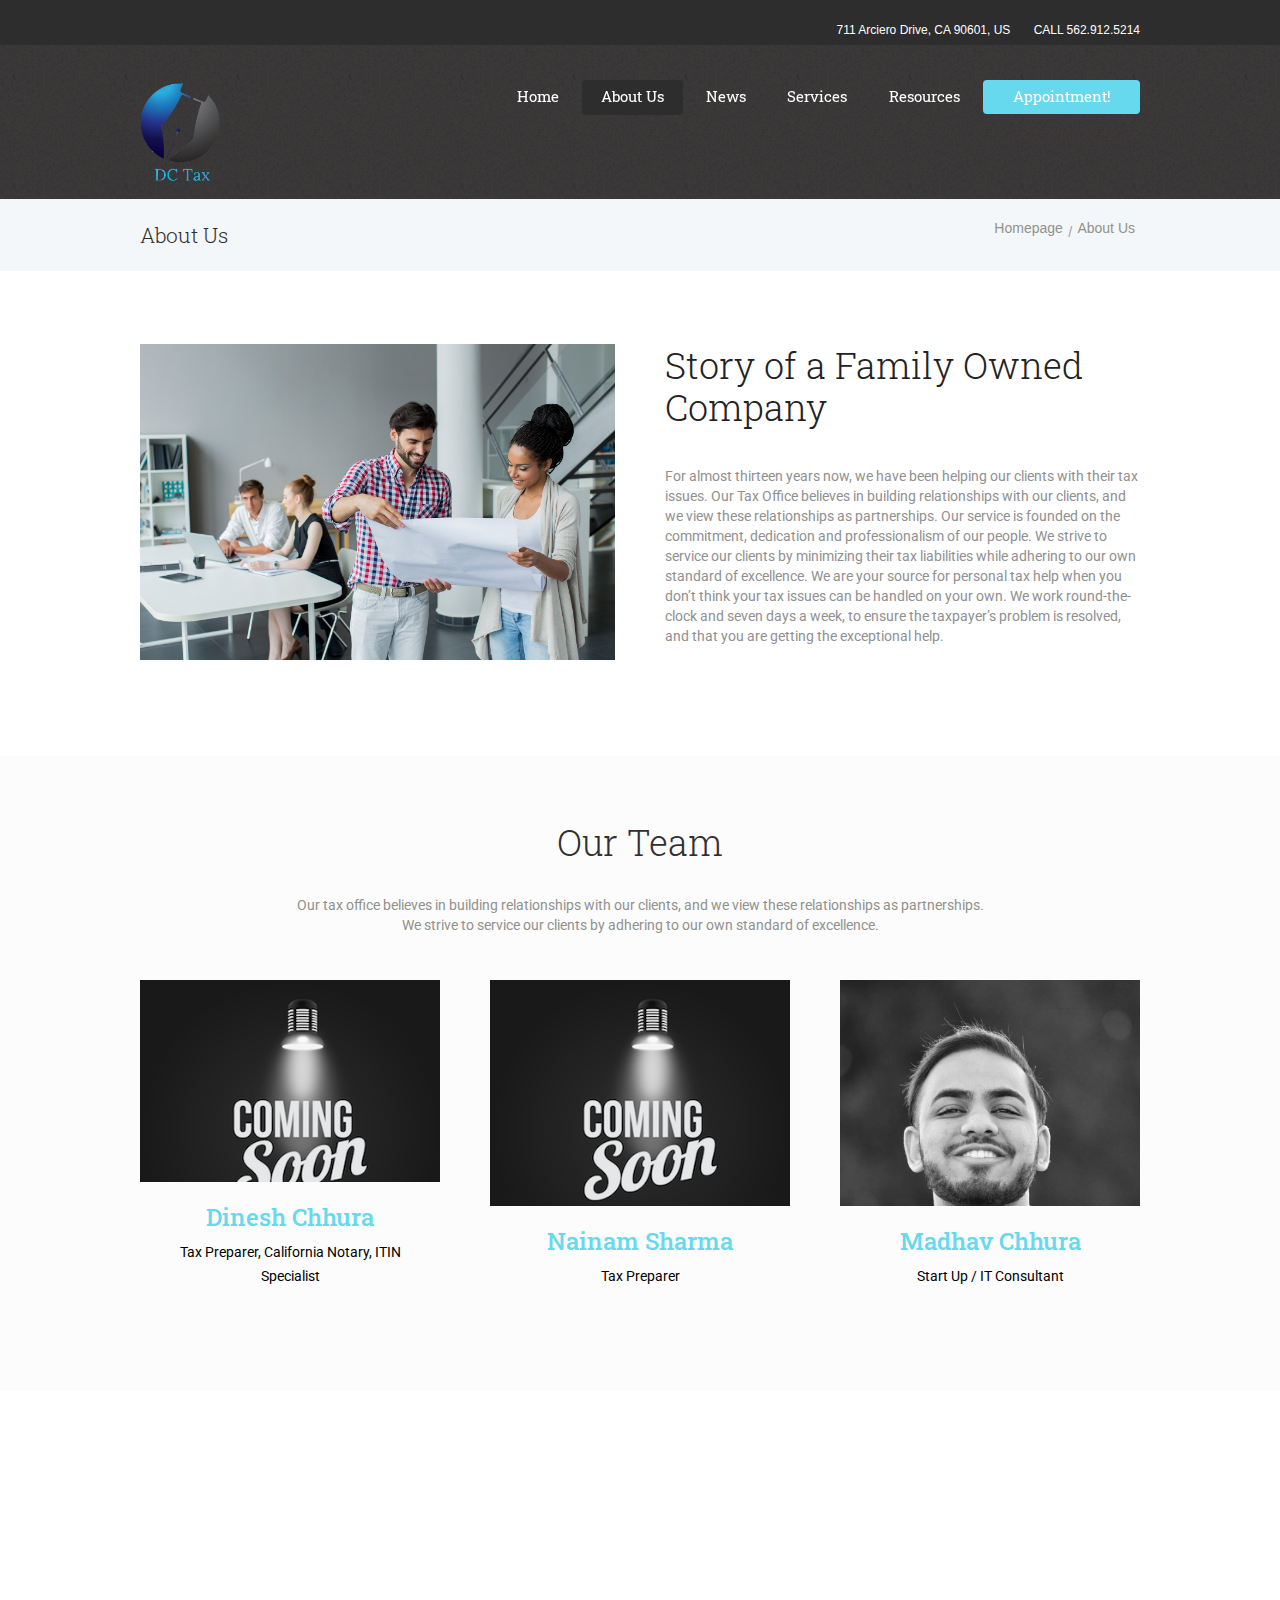
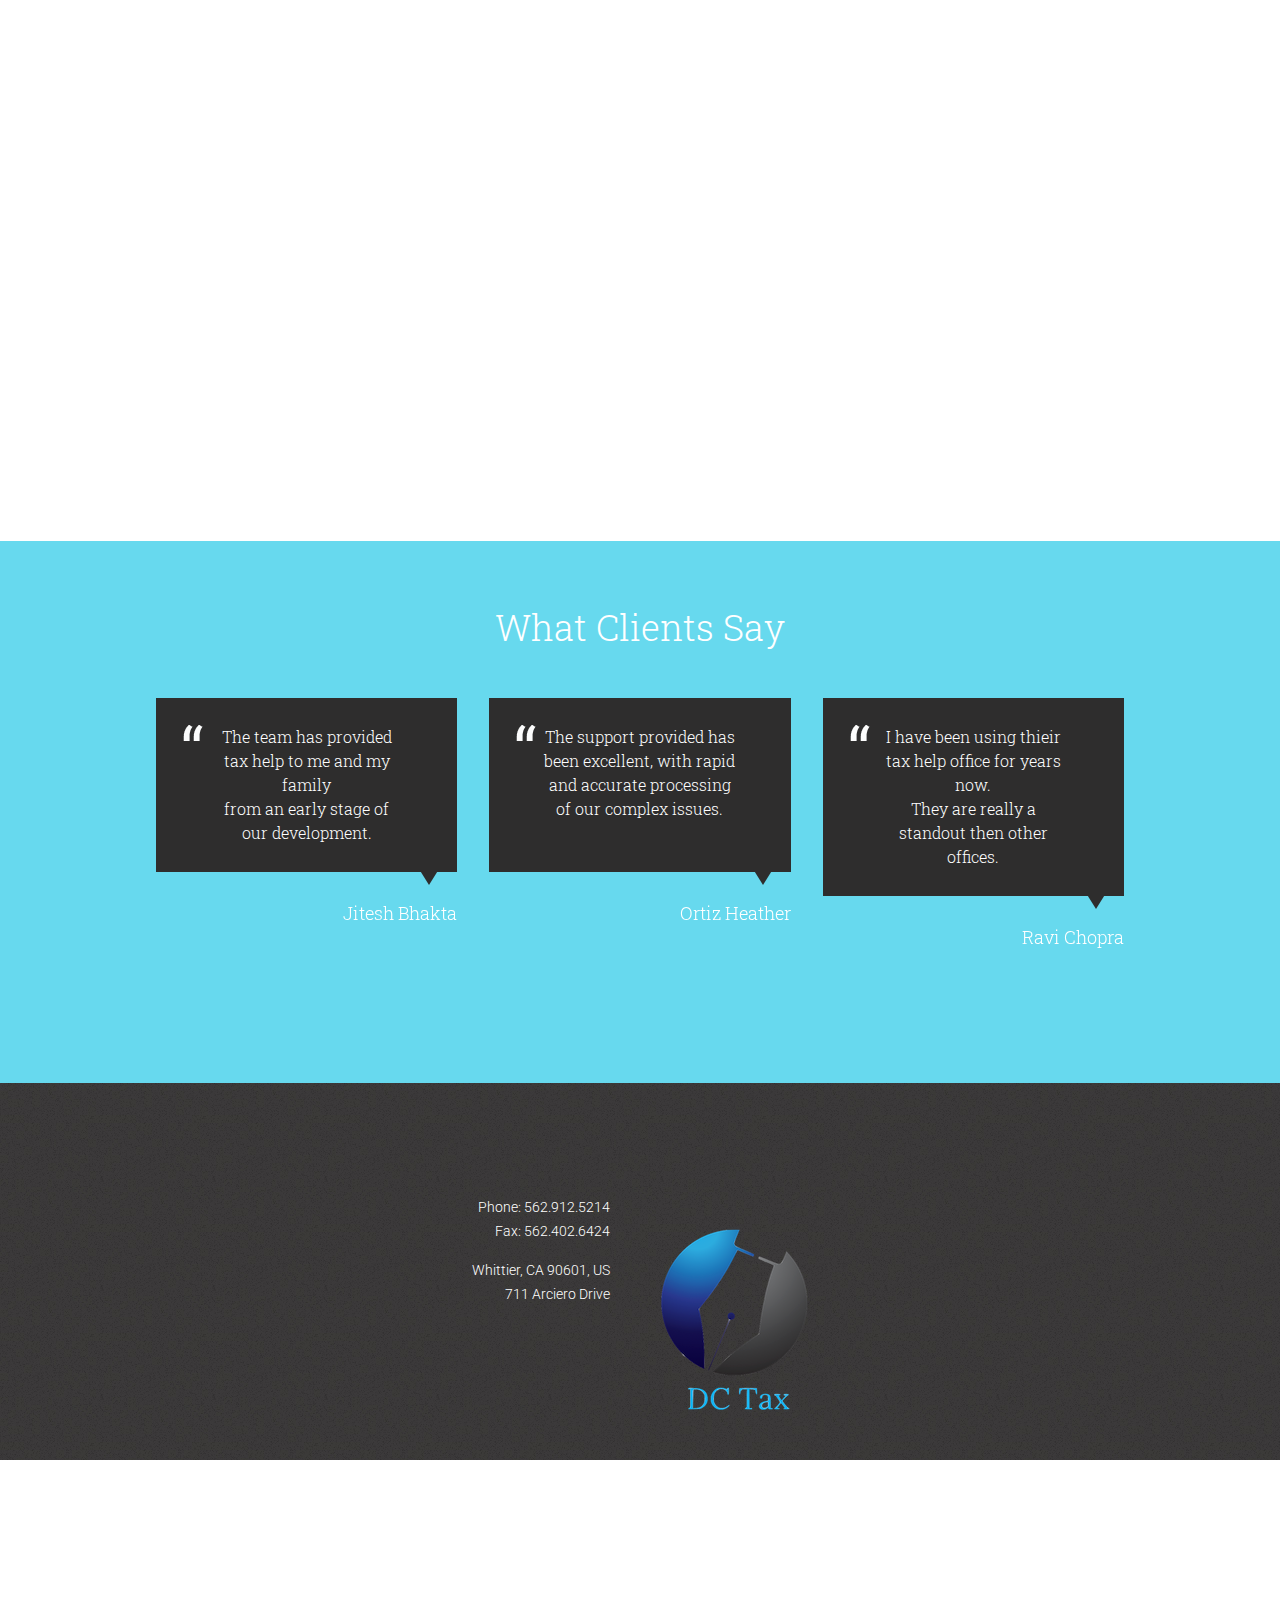
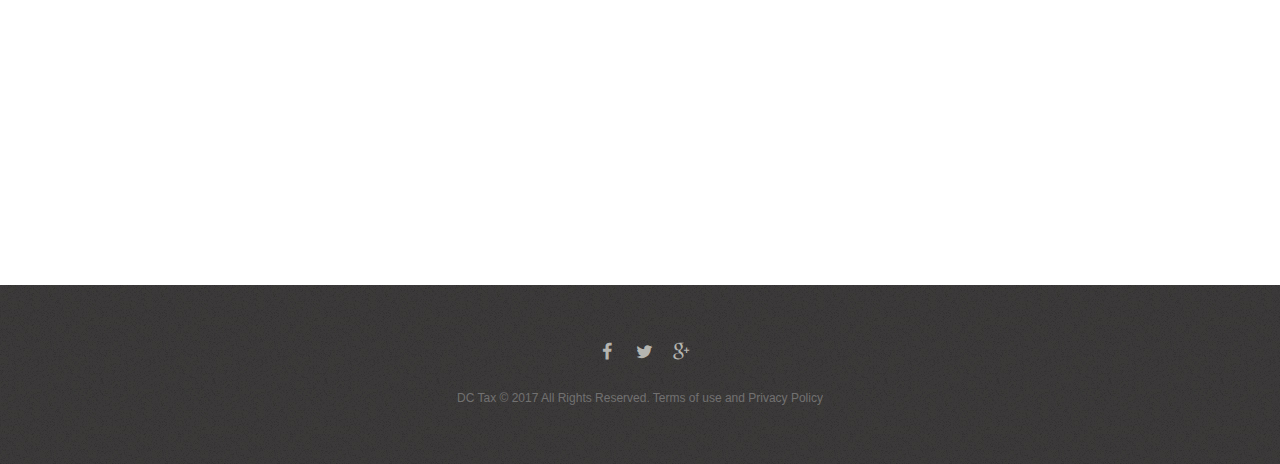
==== commit 091b970a: "minor bug fixes" ====
--- a/website/about.html
+++ b/website/about.html
@@ -67,7 +67,7 @@
                 </li>
 
                 <li class="menu-item">
-                    <a href="blog.html">Blog</a>
+                    <a href="blog.html">News</a>
                 </li>
                 <li class="menu-item">
                     <a href="services.html">Services</a>
@@ -690,7 +690,7 @@
 </footer>
 <!-- /.contacts_wrap -->
 <div id="sc_googlemap_792194092" class="sc_googlemap" style="width:100%;height:425px;"
-     data-address="711 Arciero Drive, Whittier, CA 90601, US" data-description="Whittier, CA 90601, US" data-latlng=""
+     data-address="711 Arciero Drive, Whittier, CA 90601, US" data-description="DC Tax" data-latlng=""
      data-zoom="16"
      data-point="images/location.png"></div>
 <div class="copyright_wrap">
@@ -727,7 +727,7 @@
 <div class="custom_html_section">
 </div>
 
-<script type='text/javascript' src='http://maps.google.com/maps/api/js'></script>
+<script type='text/javascript' src='http://maps.google.com/maps/api/js?key=AIzaSyB4mKG_2OtktWlCe9oLuQZqonCuja4seX0'></script>
 <script type='text/javascript' src='js/vendor/superfish.min.js'></script>
 <script type='text/javascript' src='js/vendor/idangerous.swiper-2.7.min.js'></script>
 <script type='text/javascript' src='js/vendor/idangerous.swiper.scrollbar-2.4.min.js'></script>
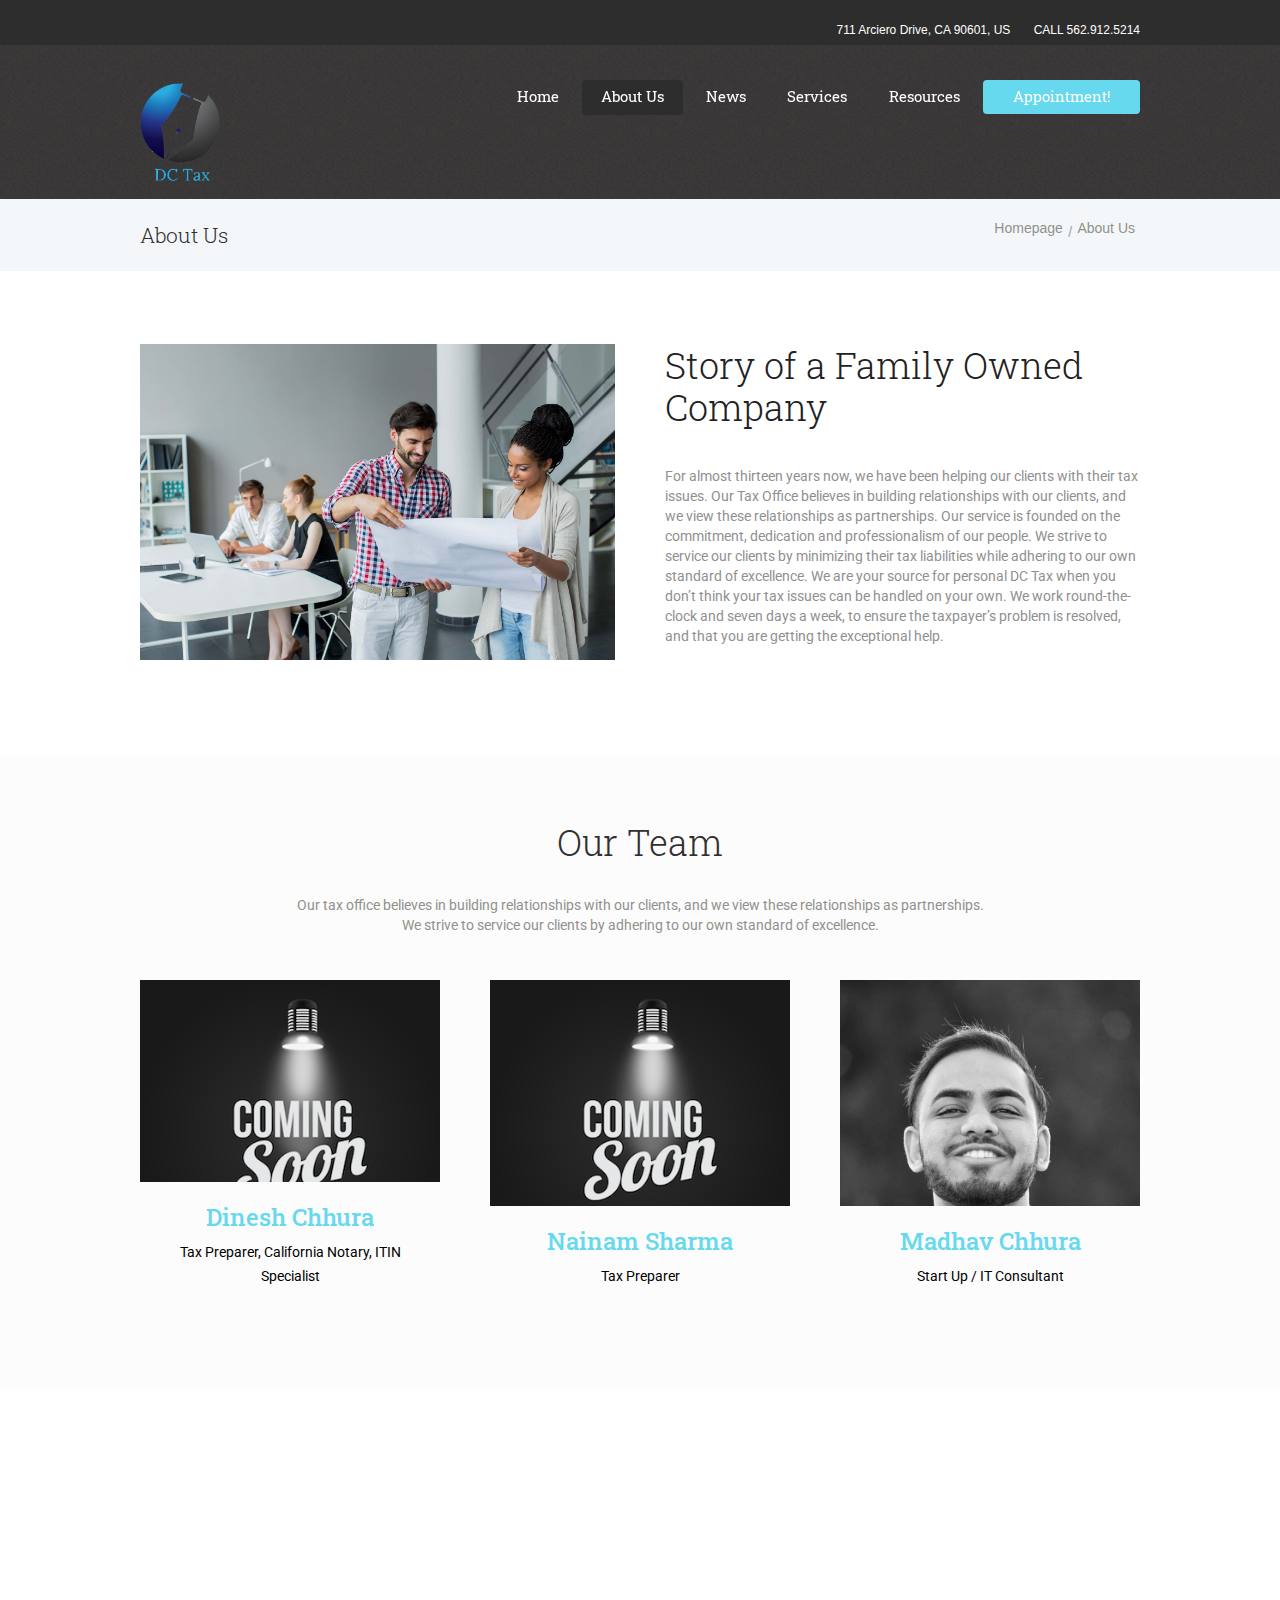
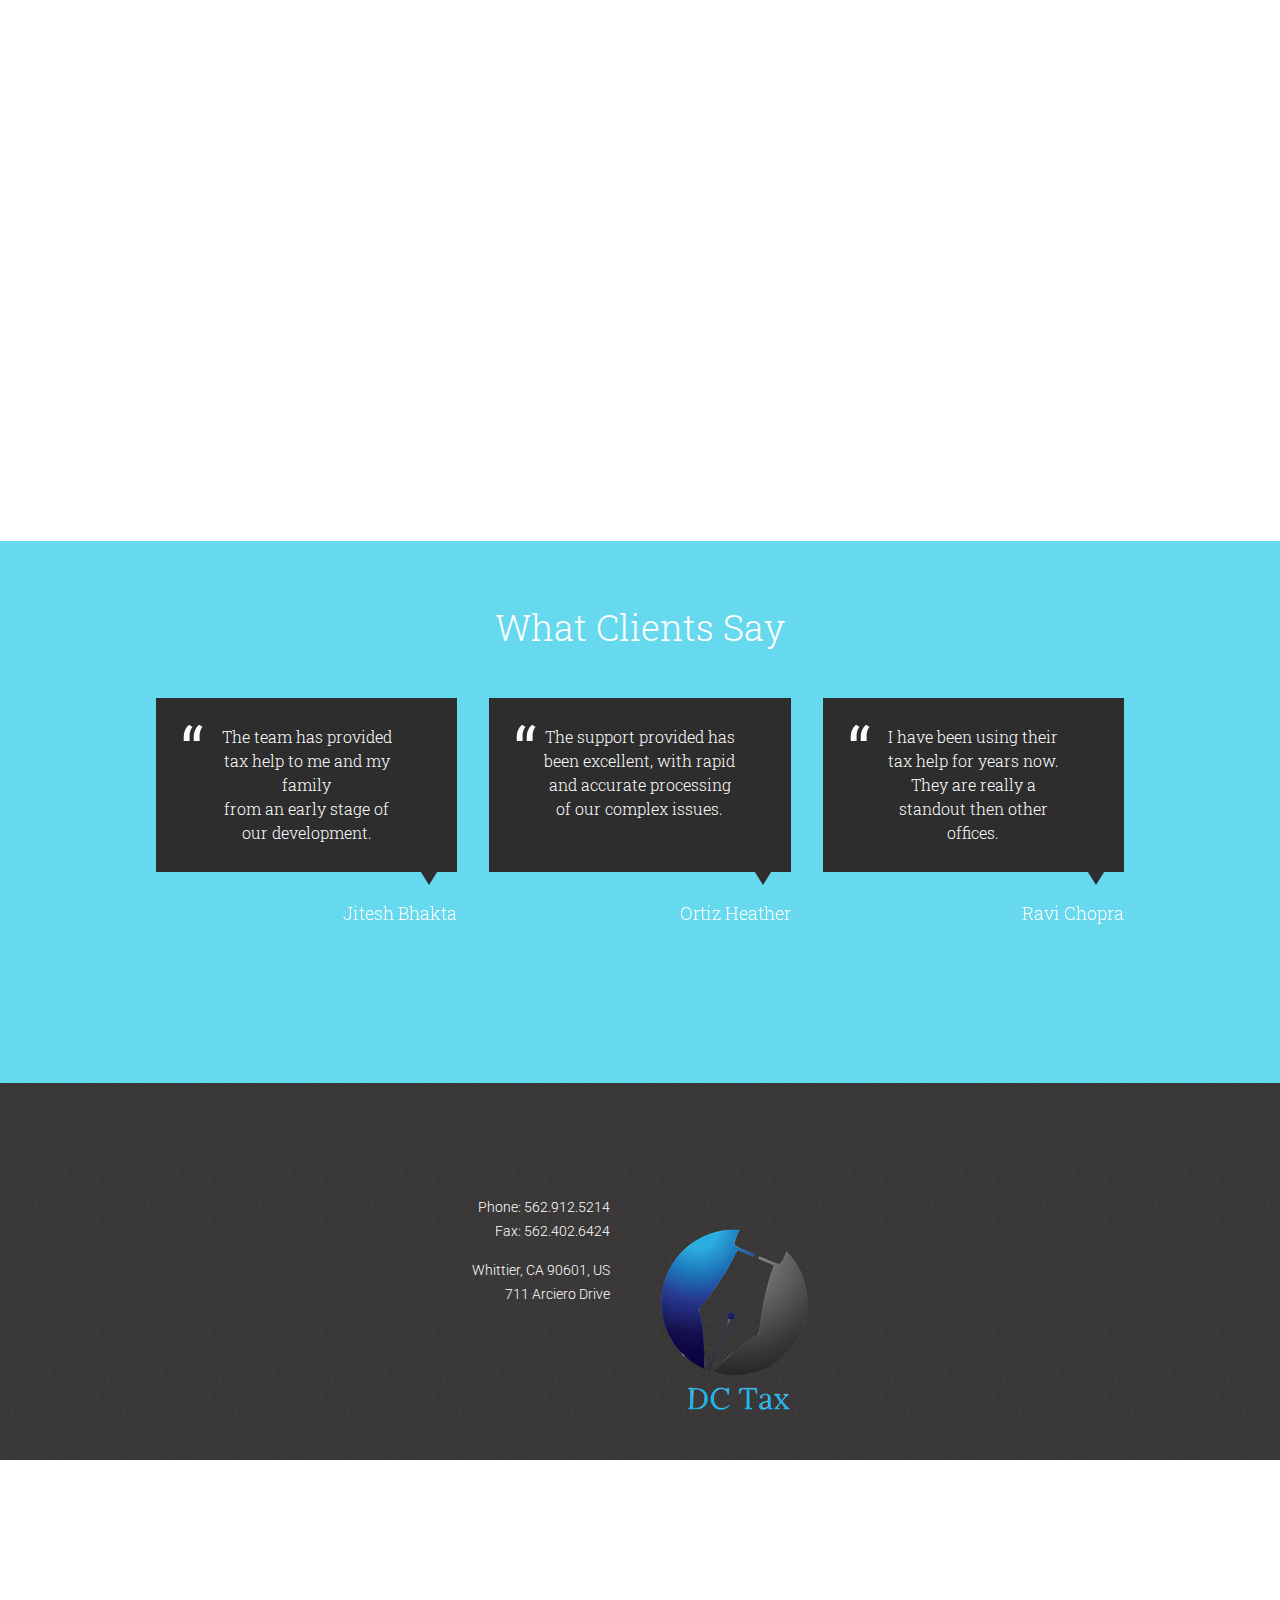
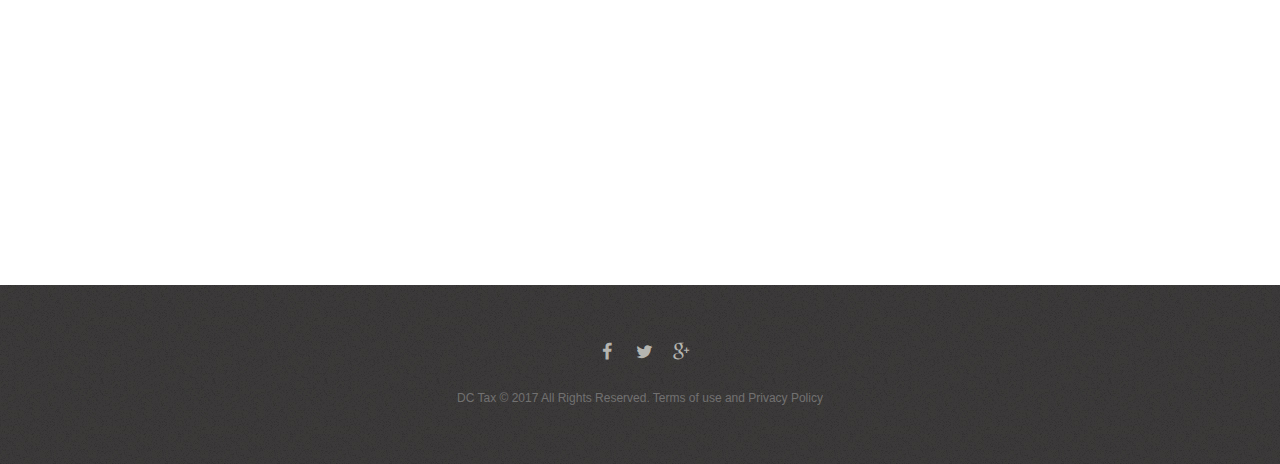
==== commit 1e4493b1: "updates" ====
--- a/website/about.html
+++ b/website/about.html
@@ -5,7 +5,7 @@
     <meta name="viewport" content="width=device-width, initial-scale=1, maximum-scale=1">
     <link rel="profile" href="http://gmpg.org/xfn/11"/>
     <link rel="icon" type="image/x-icon" href="images/favicon.png"/>
-    <title>Tax Help</title>
+    <title>DC Tax</title>
 
     <link rel='stylesheet' href='http://fonts.googleapis.com/css?family=Roboto+Slab:100,100italic,300,300italic,400,400italic,700,700italic&#038;subset=latin,latin-ext,cyrillic,cyrillic-ext'
           type='text/css' media='all'/>
@@ -129,7 +129,7 @@
                                                         dedication and professionalism of our people. We strive to
                                                         service our clients by minimizing their tax liabilities while
                                                         adhering to our own standard of
-                                                        excellence. We are your source for personal tax help when you
+                                                        excellence. We are your source for personal DC Tax when you
                                                         don&#8217;t think your tax issues can be handled on your own. We
                                                         work round-the-clock and seven days a week, to ensure the
                                                         taxpayer’s problem is resolved, and that you are getting the
@@ -570,7 +570,7 @@
                                             <div class="swiper-slide" data-style="width:100%;height:20em;" style="width:100%;height:20em;">
                                                 <div class="sc_testimonial_item">
                                                     <div class="sc_testimonial_content">
-                                                        <p>I have been using thieir tax help office for years
+                                                        <p>I have been using their tax help for years
                                                             now.<br>
                                                             They are really a standout then other offices.</p>
 
